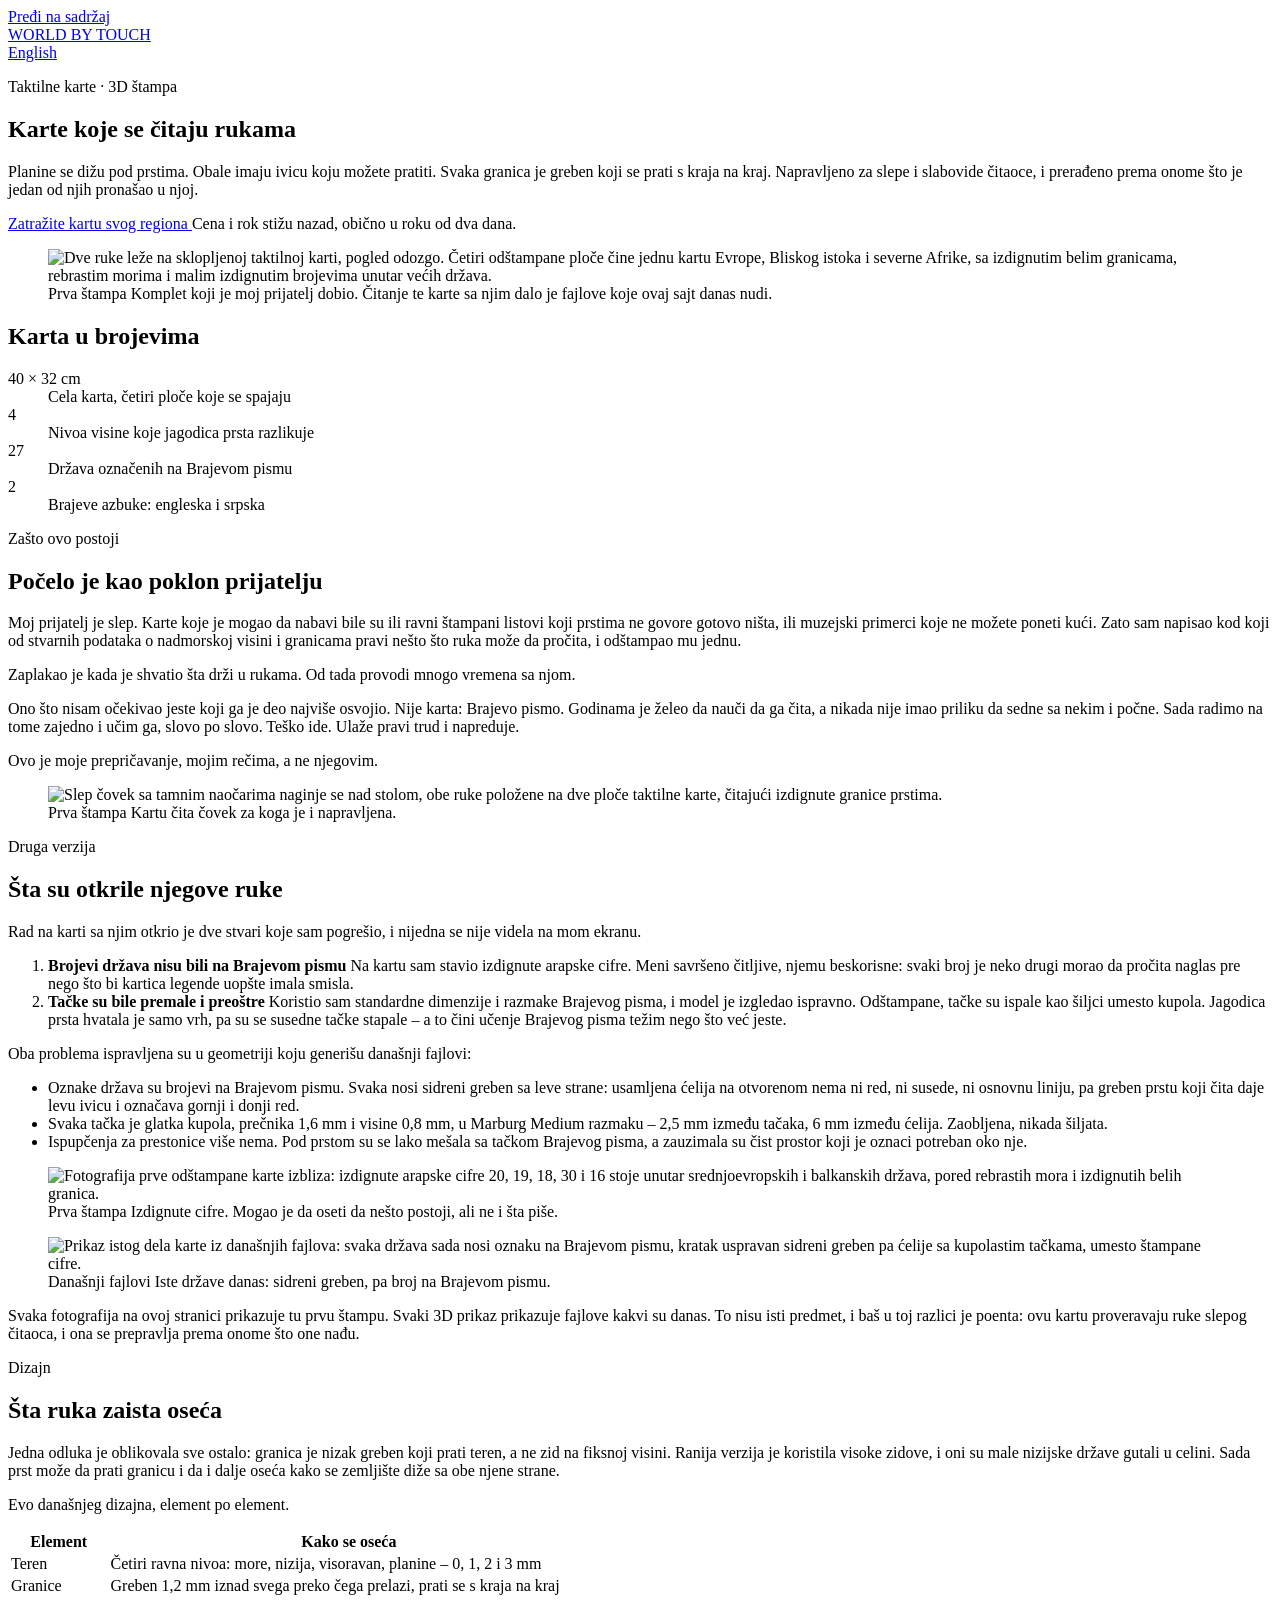
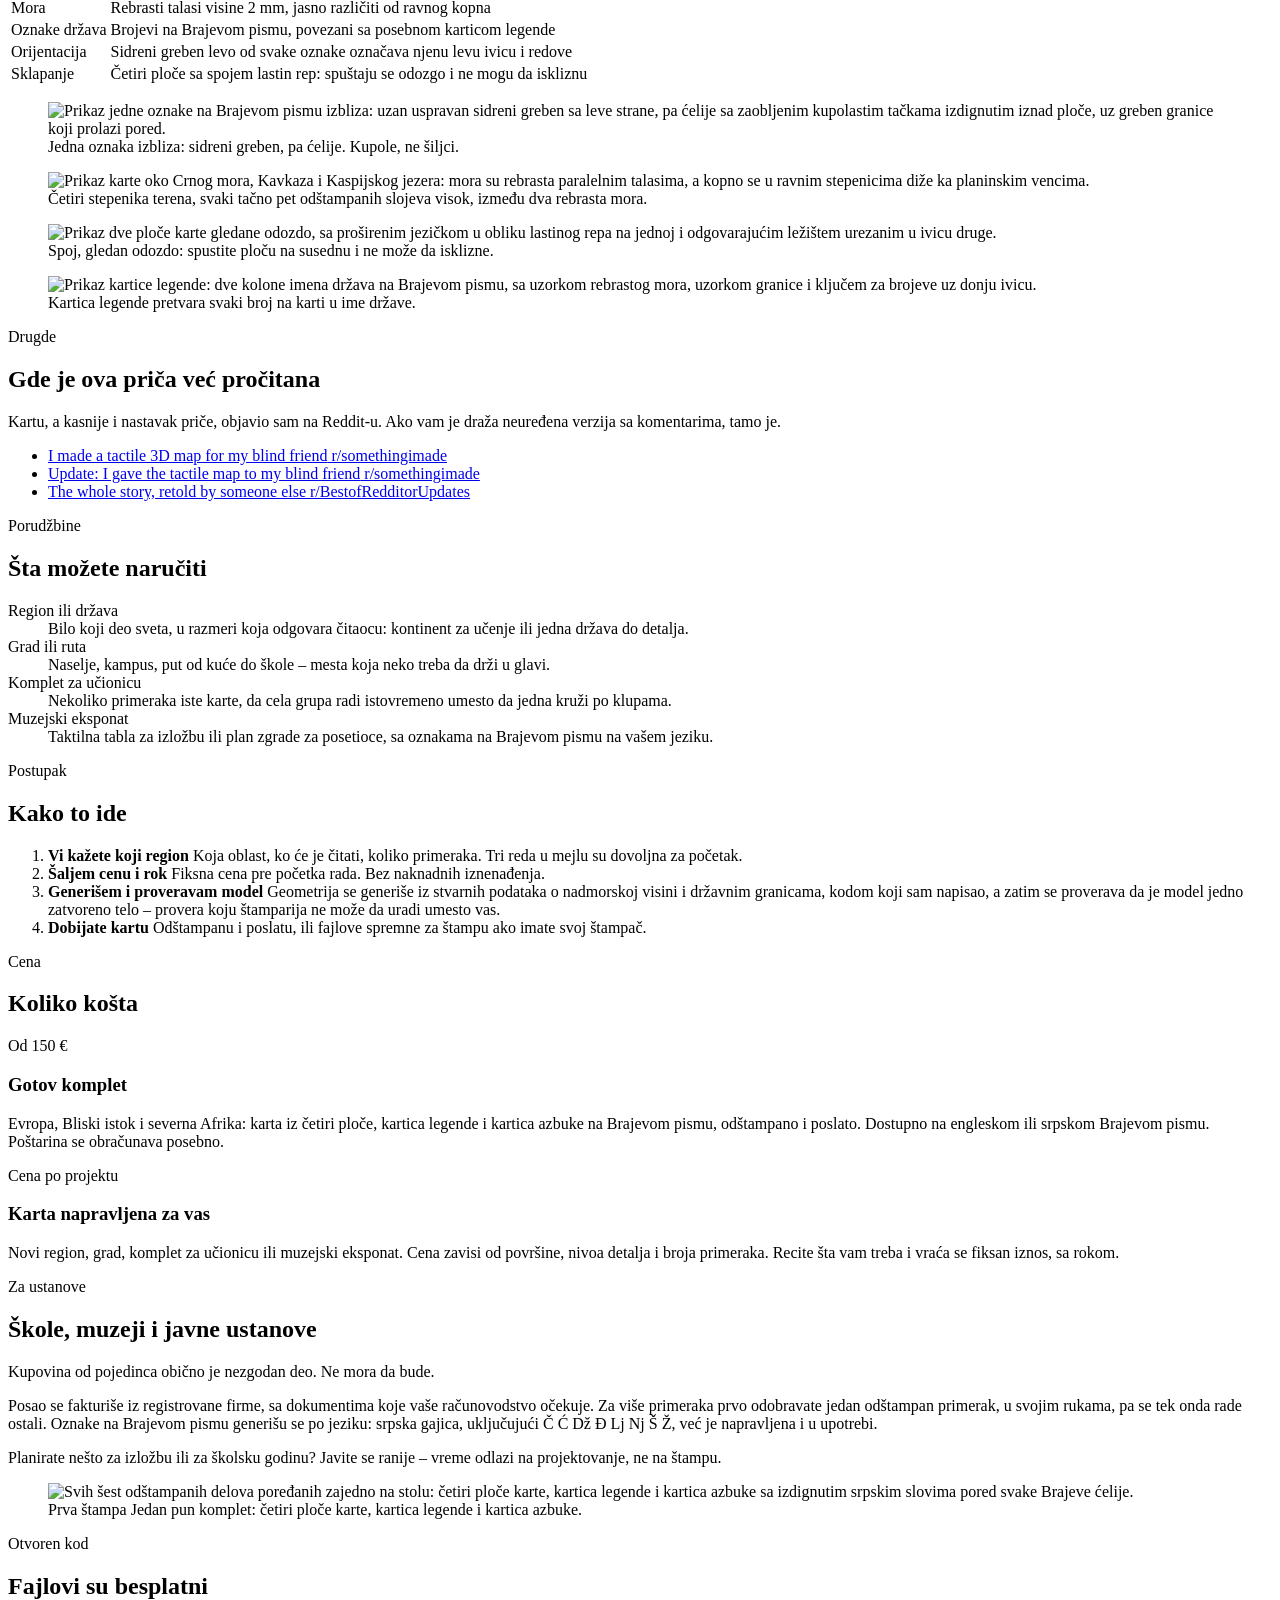
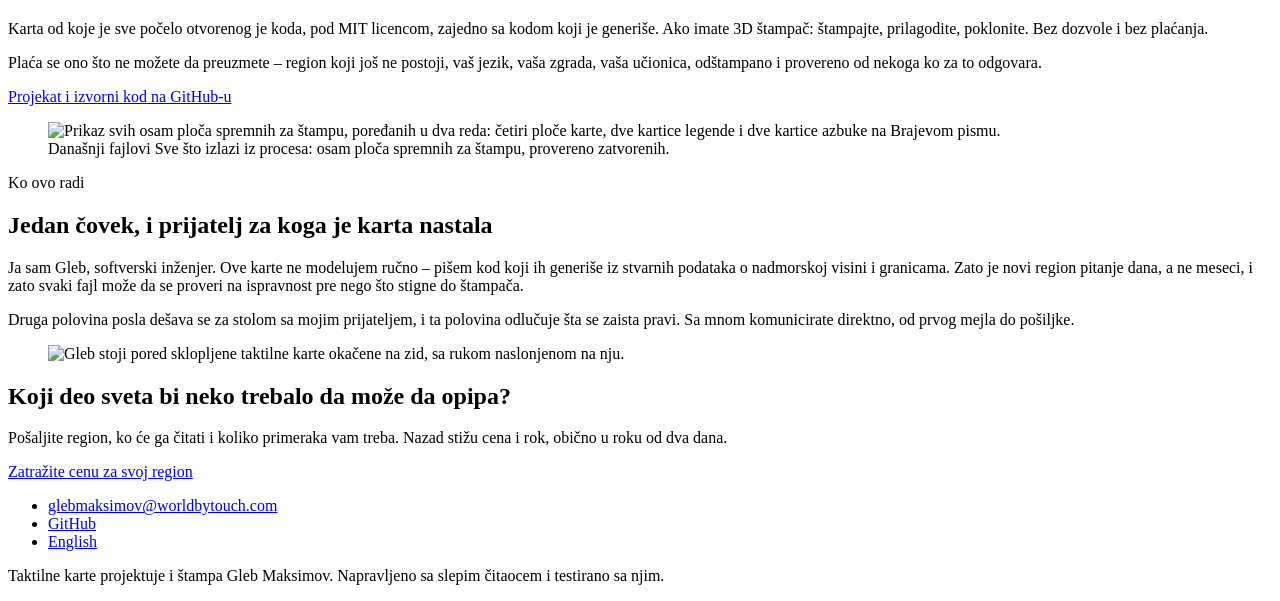
==== site/sr/index.html @ 78af98a6 "Drop the empty video slot until the film exists" ====
<!doctype html>
<html lang="sr">
<head>
<meta charset="utf-8">
<meta name="viewport" content="width=device-width, initial-scale=1">
<title>World by Touch – taktilne karte koje se čitaju rukama</title>
<meta name="description" content="3D štampane taktilne karte za slepe i slabovide. Planine, obale i granice koje se osećaju pod prstima. Karte po porudžbini za škole, muzeje i porodice.">
<link rel="canonical" href="https://worldbytouch.com/sr/">
<link rel="alternate" hreflang="en" href="https://worldbytouch.com/">
<link rel="alternate" hreflang="sr" href="https://worldbytouch.com/sr/">
<link rel="icon" href="/favicon.svg" type="image/svg+xml">
<link rel="stylesheet" href="/style.css">
<meta property="og:title" content="World by Touch – taktilne karte koje se čitaju rukama">
<meta property="og:description" content="3D štampane taktilne karte za slepe i slabovide. Karte po porudžbini za škole, muzeje i porodice.">
<meta property="og:image" content="https://worldbytouch.com/assets/hands_map.jpg">
<meta property="og:image:alt" content="Dve ruke na sklopljenoj taktilnoj karti: četiri odštampane ploče sa izdignutim granicama i rebrastim morima.">
<meta property="og:url" content="https://worldbytouch.com/sr/">
<meta property="og:type" content="website">
<meta name="twitter:card" content="summary_large_image">
</head>
<body>
<a class="skip" href="#main">Pređi na sadržaj</a>

<header class="site">
  <div class="wrap">
    <a class="brand" href="/sr/"><span class="mark" aria-hidden="true"></span>WORLD BY TOUCH</a>
    <nav class="lang" aria-label="Jezik">
      <a href="/" lang="en" hreflang="en">English</a>
    </nav>
  </div>
</header>

<main id="main">

  <section class="hero">
    <div class="wrap">
      <div class="hero-grid">
        <div>
          <p class="eyebrow">Taktilne karte · 3D štampa</p>
          <h1>Karte koje se čitaju rukama</h1>
          <p class="lede">
            Planine se dižu pod prstima. Obale imaju ivicu koju možete pratiti. Svaka granica
            je greben koji se prati s kraja na kraj. Napravljeno za slepe i slabovide čitaoce,
            i prerađeno prema onome što je jedan od njih pronašao u njoj.
          </p>
          <div class="btn-row">
            <a class="btn" href="mailto:glebmaksimov@worldbytouch.com?subject=Upit%20za%20taktilnu%20kartu&amp;body=1.%20Koji%20region%2C%20grad%20ili%20oblast%20karta%20treba%20da%20obuhvati%3F%0A%0A2.%20Ko%20%C4%87e%20je%20koristiti%20%E2%80%93%20osoba%2C%20%C5%A1kola%2C%20muzej%3F%0A%0A3.%20Koliko%20primeraka%20vam%20treba%3F%0A%0A">
              Zatražite kartu svog regiona
            </a>
            <span class="btn-note">Cena i rok stižu nazad, obično u roku od dva dana.</span>
          </div>
        </div>

        <figure class="hero-figure">
          <img src="/assets/hands_map.jpg" width="1180" height="900" fetchpriority="high"
               alt="Dve ruke leže na sklopljenoj taktilnoj karti, pogled odozgo. Četiri odštampane ploče čine jednu kartu Evrope, Bliskog istoka i severne Afrike, sa izdignutim belim granicama, rebrastim morima i malim izdignutim brojevima unutar većih država.">
          <figcaption>
            <span class="tag">Prva štampa</span>
            Komplet koji je moj prijatelj dobio. Čitanje te karte sa njim dalo je fajlove koje
            ovaj sajt danas nudi.
          </figcaption>
        </figure>
      </div>
    </div>
  </section>

  <div class="ribbed" aria-hidden="true"></div>

  <section class="alt">
    <div class="wrap">
      <h2 class="sr-only">Karta u brojevima</h2>
      <dl class="stat-grid">
        <div>
          <dt>40 × 32 cm</dt>
          <dd>Cela karta, četiri ploče koje se spajaju</dd>
        </div>
        <div>
          <dt>4</dt>
          <dd>Nivoa visine koje jagodica prsta razlikuje</dd>
        </div>
        <div>
          <dt>27</dt>
          <dd>Država označenih na Brajevom pismu</dd>
        </div>
        <div>
          <dt>2</dt>
          <dd>Brajeve azbuke: engleska i srpska</dd>
        </div>
      </dl>
    </div>
  </section>

  <section class="tint">
    <div class="wrap">
      <div class="split">
        <div class="prose">
          <p class="eyebrow">Zašto ovo postoji</p>
          <h2>Počelo je kao poklon prijatelju</h2>
          <p>
            Moj prijatelj je slep. Karte koje je mogao da nabavi bile su ili ravni štampani
            listovi koji prstima ne govore gotovo ništa, ili muzejski primerci koje ne možete
            poneti kući. Zato sam napisao kod koji od stvarnih podataka o nadmorskoj visini i
            granicama pravi nešto što ruka može da pročita, i odštampao mu jednu.
          </p>
          <p>
            Zaplakao je kada je shvatio šta drži u rukama. Od tada provodi mnogo vremena sa njom.
          </p>
          <p>
            Ono što nisam očekivao jeste koji ga je deo najviše osvojio. Nije karta: Brajevo
            pismo. Godinama je želeo da nauči da ga čita, a nikada nije imao priliku da sedne
            sa nekim i počne. Sada radimo na tome zajedno i učim ga, slovo po slovo. Teško ide.
            Ulaže pravi trud i napreduje.
          </p>
          <p class="note">Ovo je moje prepričavanje, mojim rečima, a ne njegovim.</p>
        </div>
        <figure class="plate">
          <img src="/assets/reader.jpg" width="960" height="680" loading="lazy"
               alt="Slep čovek sa tamnim naočarima naginje se nad stolom, obe ruke položene na dve ploče taktilne karte, čitajući izdignute granice prstima.">
          <figcaption>
            <span class="tag">Prva štampa</span>
            Kartu čita čovek za koga je i napravljena.
          </figcaption>
        </figure>
      </div>
    </div>
  </section>

  <section>
    <div class="wrap">
      <div class="prose">
        <p class="eyebrow">Druga verzija</p>
        <h2>Šta su otkrile njegove ruke</h2>
        <p>
          Rad na karti sa njim otkrio je dve stvari koje sam pogrešio, i nijedna se nije
          videla na mom ekranu.
        </p>
      </div>

      <ol class="findings">
        <li>
          <strong>Brojevi država nisu bili na Brajevom pismu</strong>
          <span>
            Na kartu sam stavio izdignute arapske cifre. Meni savršeno čitljive, njemu
            beskorisne: svaki broj je neko drugi morao da pročita naglas pre nego što bi
            kartica legende uopšte imala smisla.
          </span>
        </li>
        <li>
          <strong>Tačke su bile premale i preoštre</strong>
          <span>
            Koristio sam standardne dimenzije i razmake Brajevog pisma, i model je izgledao
            ispravno. Odštampane, tačke su ispale kao šiljci umesto kupola. Jagodica prsta
            hvatala je samo vrh, pa su se susedne tačke stapale – a to čini učenje Brajevog
            pisma težim nego što već jeste.
          </span>
        </li>
      </ol>

      <div class="prose prose-wide">
        <p>Oba problema ispravljena su u geometriji koju generišu današnji fajlovi:</p>
        <ul class="fixes">
          <li>
            Oznake država su brojevi na Brajevom pismu. Svaka nosi sidreni greben sa leve
            strane: usamljena ćelija na otvorenom nema ni red, ni susede, ni osnovnu liniju, pa
            greben prstu koji čita daje levu ivicu i označava gornji i donji red.
          </li>
          <li>
            Svaka tačka je glatka kupola, prečnika 1,6 mm i visine 0,8 mm, u Marburg Medium
            razmaku – 2,5 mm između tačaka, 6 mm između ćelija. Zaobljena, nikada šiljata.
          </li>
          <li>
            Ispupčenja za prestonice više nema. Pod prstom su se lako mešala sa tačkom
            Brajevog pisma, a zauzimala su čist prostor koji je oznaci potreban oko nje.
          </li>
        </ul>
      </div>

      <div class="compare">
        <figure>
          <img src="/assets/first_print_numbers.jpg" width="1060" height="794" loading="lazy"
               alt="Fotografija prve odštampane karte izbliza: izdignute arapske cifre 20, 19, 18, 30 i 16 stoje unutar srednjoevropskih i balkanskih država, pored rebrastih mora i izdignutih belih granica.">
          <figcaption>
            <span class="tag">Prva štampa</span>
            Izdignute cifre. Mogao je da oseti da nešto postoji, ali ne i šta piše.
          </figcaption>
        </figure>
        <figure>
          <img src="/assets/render_labels.jpg" width="1200" height="900" loading="lazy"
               alt="Prikaz istog dela karte iz današnjih fajlova: svaka država sada nosi oznaku na Brajevom pismu, kratak uspravan sidreni greben pa ćelije sa kupolastim tačkama, umesto štampane cifre.">
          <figcaption>
            <span class="tag tag-now">Današnji fajlovi</span>
            Iste države danas: sidreni greben, pa broj na Brajevom pismu.
          </figcaption>
        </figure>
      </div>

      <div class="prose prose-wide">
        <p class="note">
          Svaka fotografija na ovoj stranici prikazuje tu prvu štampu. Svaki 3D prikaz
          prikazuje fajlove kakvi su danas. To nisu isti predmet, i baš u toj razlici je
          poenta: ovu kartu proveravaju ruke slepog čitaoca, i ona se prepravlja prema onome
          što one nađu.
        </p>
      </div>
    </div>
  </section>

  <section class="alt">
    <div class="wrap">
      <p class="eyebrow">Dizajn</p>
      <h2>Šta ruka zaista oseća</h2>
      <div class="prose prose-wide">
        <p>
          Jedna odluka je oblikovala sve ostalo: granica je nizak greben koji prati teren, a
          ne zid na fiksnoj visini. Ranija verzija je koristila visoke zidove, i oni su male
          nizijske države gutali u celini. Sada prst može da prati granicu i da i dalje oseća
          kako se zemljište diže sa obe njene strane.
        </p>
        <p>Evo današnjeg dizajna, element po element.</p>
      </div>
      <div class="table-scroll" role="region" aria-label="Šta ruka oseća, element po element" tabindex="0">
        <table class="tactile">
          <thead>
            <tr><th scope="col">Element</th><th scope="col">Kako se oseća</th></tr>
          </thead>
          <tbody>
            <tr><td>Teren</td><td>Četiri ravna nivoa: more, nizija, visoravan, planine – 0, 1, 2 i 3 mm</td></tr>
            <tr><td>Granice</td><td>Greben 1,2 mm iznad svega preko čega prelazi, prati se s kraja na kraj</td></tr>
            <tr><td>Mora</td><td>Rebrasti talasi visine 2 mm, jasno različiti od ravnog kopna</td></tr>
            <tr><td>Oznake država</td><td>Brojevi na Brajevom pismu, povezani sa posebnom karticom legende</td></tr>
            <tr><td>Orijentacija</td><td>Sidreni greben levo od svake oznake označava njenu levu ivicu i redove</td></tr>
            <tr><td>Sklapanje</td><td>Četiri ploče sa spojem lastin rep: spuštaju se odozgo i ne mogu da iskliznu</td></tr>
          </tbody>
        </table>
      </div>

      <div class="gallery">
        <figure>
          <img src="/assets/render_macro.jpg" width="1400" height="1050" loading="lazy"
               alt="Prikaz jedne oznake na Brajevom pismu izbliza: uzan uspravan sidreni greben sa leve strane, pa ćelije sa zaobljenim kupolastim tačkama izdignutim iznad ploče, uz greben granice koji prolazi pored.">
          <figcaption>Jedna oznaka izbliza: sidreni greben, pa ćelije. Kupole, ne šiljci.</figcaption>
        </figure>
        <figure>
          <img src="/assets/render_terrain.jpg" width="1400" height="1050" loading="lazy"
               alt="Prikaz karte oko Crnog mora, Kavkaza i Kaspijskog jezera: mora su rebrasta paralelnim talasima, a kopno se u ravnim stepenicima diže ka planinskim vencima.">
          <figcaption>Četiri stepenika terena, svaki tačno pet odštampanih slojeva visok, između dva rebrasta mora.</figcaption>
        </figure>
        <figure>
          <img src="/assets/render_joint.jpg" width="1400" height="1050" loading="lazy"
               alt="Prikaz dve ploče karte gledane odozdo, sa proširenim jezičkom u obliku lastinog repa na jednoj i odgovarajućim ležištem urezanim u ivicu druge.">
          <figcaption>Spoj, gledan odozdo: spustite ploču na susednu i ne može da isklizne.</figcaption>
        </figure>
        <figure>
          <img src="/assets/render_legend.jpg" width="1400" height="1050" loading="lazy"
               alt="Prikaz kartice legende: dve kolone imena država na Brajevom pismu, sa uzorkom rebrastog mora, uzorkom granice i ključem za brojeve uz donju ivicu.">
          <figcaption>Kartica legende pretvara svaki broj na karti u ime države.</figcaption>
        </figure>
      </div>

      <!-- VIDEO SLOT: kada film bude snimljen, vratiti blok ovde kao <video> element, sa
           titlovima i punom tekstualnom transkripcijom pored plejera. Deo ove publike ne vidi
           sliku, a deo ne čuje zvuk. Stil je sačuvan u style.css pod .video-slot. -->
    </div>
  </section>

  <section class="tint">
    <div class="wrap">
      <div class="split top">
        <div class="prose">
          <p class="eyebrow">Drugde</p>
          <h2>Gde je ova priča već pročitana</h2>
          <p>
            Kartu, a kasnije i nastavak priče, objavio sam na Reddit-u. Ako vam je draža
            neuređena verzija sa komentarima, tamo je.
          </p>
        </div>
        <ul class="links">
          <li><a href="https://www.reddit.com/r/somethingimade/comments/1umi0md/i_made_a_tactile_3d_map_for_my_blind_friends/" lang="en">I made a tactile 3D map for my blind friend<span> r/somethingimade</span></a></li>
          <li><a href="https://www.reddit.com/r/somethingimade/comments/1v23a09/update_i_gave_the_tactile_map_to_my_blind_friend/" lang="en">Update: I gave the tactile map to my blind friend<span> r/somethingimade</span></a></li>
          <li><a href="https://www.reddit.com/r/BestofRedditorUpdates/comments/1vfwkrv/comment/p1tdl3i/" lang="en">The whole story, retold by someone else<span> r/BestofRedditorUpdates</span></a></li>
        </ul>
      </div>
    </div>
  </section>

  <section>
    <div class="wrap">
      <p class="eyebrow">Porudžbine</p>
      <h2>Šta možete naručiti</h2>
      <dl class="ruled">
        <div>
          <dt>Region ili država</dt>
          <dd>Bilo koji deo sveta, u razmeri koja odgovara čitaocu: kontinent za učenje ili jedna država do detalja.</dd>
        </div>
        <div>
          <dt>Grad ili ruta</dt>
          <dd>Naselje, kampus, put od kuće do škole – mesta koja neko treba da drži u glavi.</dd>
        </div>
        <div>
          <dt>Komplet za učionicu</dt>
          <dd>Nekoliko primeraka iste karte, da cela grupa radi istovremeno umesto da jedna kruži po klupama.</dd>
        </div>
        <div>
          <dt>Muzejski eksponat</dt>
          <dd>Taktilna tabla za izložbu ili plan zgrade za posetioce, sa oznakama na Brajevom pismu na vašem jeziku.</dd>
        </div>
      </dl>
    </div>
  </section>

  <section class="alt">
    <div class="wrap">
      <p class="eyebrow">Postupak</p>
      <h2>Kako to ide</h2>
      <ol class="steps">
        <li>
          <strong>Vi kažete koji region</strong>
          <span>Koja oblast, ko će je čitati, koliko primeraka. Tri reda u mejlu su dovoljna za početak.</span>
        </li>
        <li>
          <strong>Šaljem cenu i rok</strong>
          <span>Fiksna cena pre početka rada. Bez naknadnih iznenađenja.</span>
        </li>
        <li>
          <strong>Generišem i proveravam model</strong>
          <span>Geometrija se generiše iz stvarnih podataka o nadmorskoj visini i državnim granicama, kodom koji sam napisao, a zatim se proverava da je model jedno zatvoreno telo – provera koju štamparija ne može da uradi umesto vas.</span>
        </li>
        <li>
          <strong>Dobijate kartu</strong>
          <span>Odštampanu i poslatu, ili fajlove spremne za štampu ako imate svoj štampač.</span>
        </li>
      </ol>
    </div>
  </section>

  <section class="tint">
    <div class="wrap">
      <p class="eyebrow">Cena</p>
      <h2>Koliko košta</h2>
      <div class="price-grid">
        <div class="price">
          <span class="amount">Od 150 €</span>
          <h3>Gotov komplet</h3>
          <p>
            Evropa, Bliski istok i severna Afrika: karta iz četiri ploče, kartica legende i
            kartica azbuke na Brajevom pismu, odštampano i poslato. Dostupno na engleskom ili
            srpskom Brajevom pismu. Poštarina se obračunava posebno.
          </p>
        </div>
        <div class="price feature">
          <span class="amount">Cena po projektu</span>
          <h3>Karta napravljena za vas</h3>
          <p>
            Novi region, grad, komplet za učionicu ili muzejski eksponat. Cena zavisi od
            površine, nivoa detalja i broja primeraka. Recite šta vam treba i vraća se fiksan
            iznos, sa rokom.
          </p>
        </div>
      </div>
    </div>
  </section>

  <section>
    <div class="wrap">
      <div class="split reverse">
        <div class="prose">
          <p class="eyebrow">Za ustanove</p>
          <h2>Škole, muzeji i javne ustanove</h2>
          <p>Kupovina od pojedinca obično je nezgodan deo. Ne mora da bude.</p>
          <p>
            Posao se fakturiše iz registrovane firme, sa dokumentima koje vaše računovodstvo
            očekuje. Za više primeraka prvo odobravate jedan odštampan primerak, u svojim
            rukama, pa se tek onda rade ostali. Oznake na Brajevom pismu generišu se po jeziku:
            srpska gajica, uključujući Č Ć Dž Đ Lj Nj Š Ž, već je napravljena i u upotrebi.
          </p>
          <p>
            Planirate nešto za izložbu ili za školsku godinu? Javite se ranije – vreme odlazi
            na projektovanje, ne na štampu.
          </p>
        </div>
        <figure class="plate">
          <img src="/assets/set.jpg" width="960" height="625" loading="lazy"
               alt="Svih šest odštampanih delova poređanih zajedno na stolu: četiri ploče karte, kartica legende i kartica azbuke sa izdignutim srpskim slovima pored svake Brajeve ćelije.">
          <figcaption>
            <span class="tag">Prva štampa</span>
            Jedan pun komplet: četiri ploče karte, kartica legende i kartica azbuke.
          </figcaption>
        </figure>
      </div>
    </div>
  </section>

  <section class="alt">
    <div class="wrap">
      <div class="split">
        <div class="prose">
          <p class="eyebrow">Otvoren kod</p>
          <h2>Fajlovi su besplatni</h2>
          <p>
            Karta od koje je sve počelo otvorenog je koda, pod MIT licencom, zajedno sa kodom
            koji je generiše. Ako imate 3D štampač: štampajte, prilagodite, poklonite. Bez
            dozvole i bez plaćanja.
          </p>
          <p>
            Plaća se ono što ne možete da preuzmete – region koji još ne postoji, vaš jezik,
            vaša zgrada, vaša učionica, odštampano i provereno od nekoga ko za to odgovara.
          </p>
          <p><a href="https://github.com/MAGLeb/blind_map">Projekat i izvorni kod na GitHub-u</a></p>
        </div>
        <figure class="plate">
          <img src="/assets/render_files.jpg" width="1400" height="1050" loading="lazy"
               alt="Prikaz svih osam ploča spremnih za štampu, poređanih u dva reda: četiri ploče karte, dve kartice legende i dve kartice azbuke na Brajevom pismu.">
          <figcaption>
            <span class="tag tag-now">Današnji fajlovi</span>
            Sve što izlazi iz procesa: osam ploča spremnih za štampu, provereno zatvorenih.
          </figcaption>
        </figure>
      </div>
    </div>
  </section>

  <section class="tint">
    <div class="wrap">
      <div class="split reverse">
        <div class="prose">
          <p class="eyebrow">Ko ovo radi</p>
          <h2>Jedan čovek, i prijatelj za koga je karta nastala</h2>
          <p>
            Ja sam Gleb, softverski inženjer. Ove karte ne modelujem ručno – pišem kod koji ih
            generiše iz stvarnih podataka o nadmorskoj visini i granicama. Zato je novi region
            pitanje dana, a ne meseci, i zato svaki fajl može da se proveri na ispravnost pre
            nego što stigne do štampača.
          </p>
          <p>
            Druga polovina posla dešava se za stolom sa mojim prijateljem, i ta polovina
            odlučuje šta se zaista pravi. Sa mnom komunicirate direktno, od prvog mejla do
            pošiljke.
          </p>
        </div>
        <figure class="plate">
          <img src="/assets/author.jpg" width="1280" height="910" loading="lazy"
               alt="Gleb stoji pored sklopljene taktilne karte okačene na zid, sa rukom naslonjenom na nju.">
        </figure>
      </div>
    </div>
  </section>

  <section>
    <div class="wrap">
      <div class="band">
        <h2>Koji deo sveta bi neko trebalo da može da opipa?</h2>
        <p>
          Pošaljite region, ko će ga čitati i koliko primeraka vam treba. Nazad stižu cena i
          rok, obično u roku od dva dana.
        </p>
        <p class="band-cta">
          <a class="btn" href="mailto:glebmaksimov@worldbytouch.com?subject=Upit%20za%20taktilnu%20kartu&amp;body=1.%20Koji%20region%2C%20grad%20ili%20oblast%20karta%20treba%20da%20obuhvati%3F%0A%0A2.%20Ko%20%C4%87e%20je%20koristiti%20%E2%80%93%20osoba%2C%20%C5%A1kola%2C%20muzej%3F%0A%0A3.%20Koliko%20primeraka%20vam%20treba%3F%0A%0A">
            Zatražite cenu za svoj region
          </a>
        </p>
      </div>
    </div>
  </section>

</main>

<footer class="site">
  <div class="wrap">
    <ul>
      <li><a href="mailto:glebmaksimov@worldbytouch.com">glebmaksimov@worldbytouch.com</a></li>
      <li><a href="https://github.com/MAGLeb/blind_map">GitHub</a></li>
      <li><a href="/" lang="en" hreflang="en">English</a></li>
    </ul>
    <p>Taktilne karte projektuje i štampa Gleb Maksimov. Napravljeno sa slepim čitaocem i testirano sa njim.</p>
  </div>
</footer>

</body>
</html>
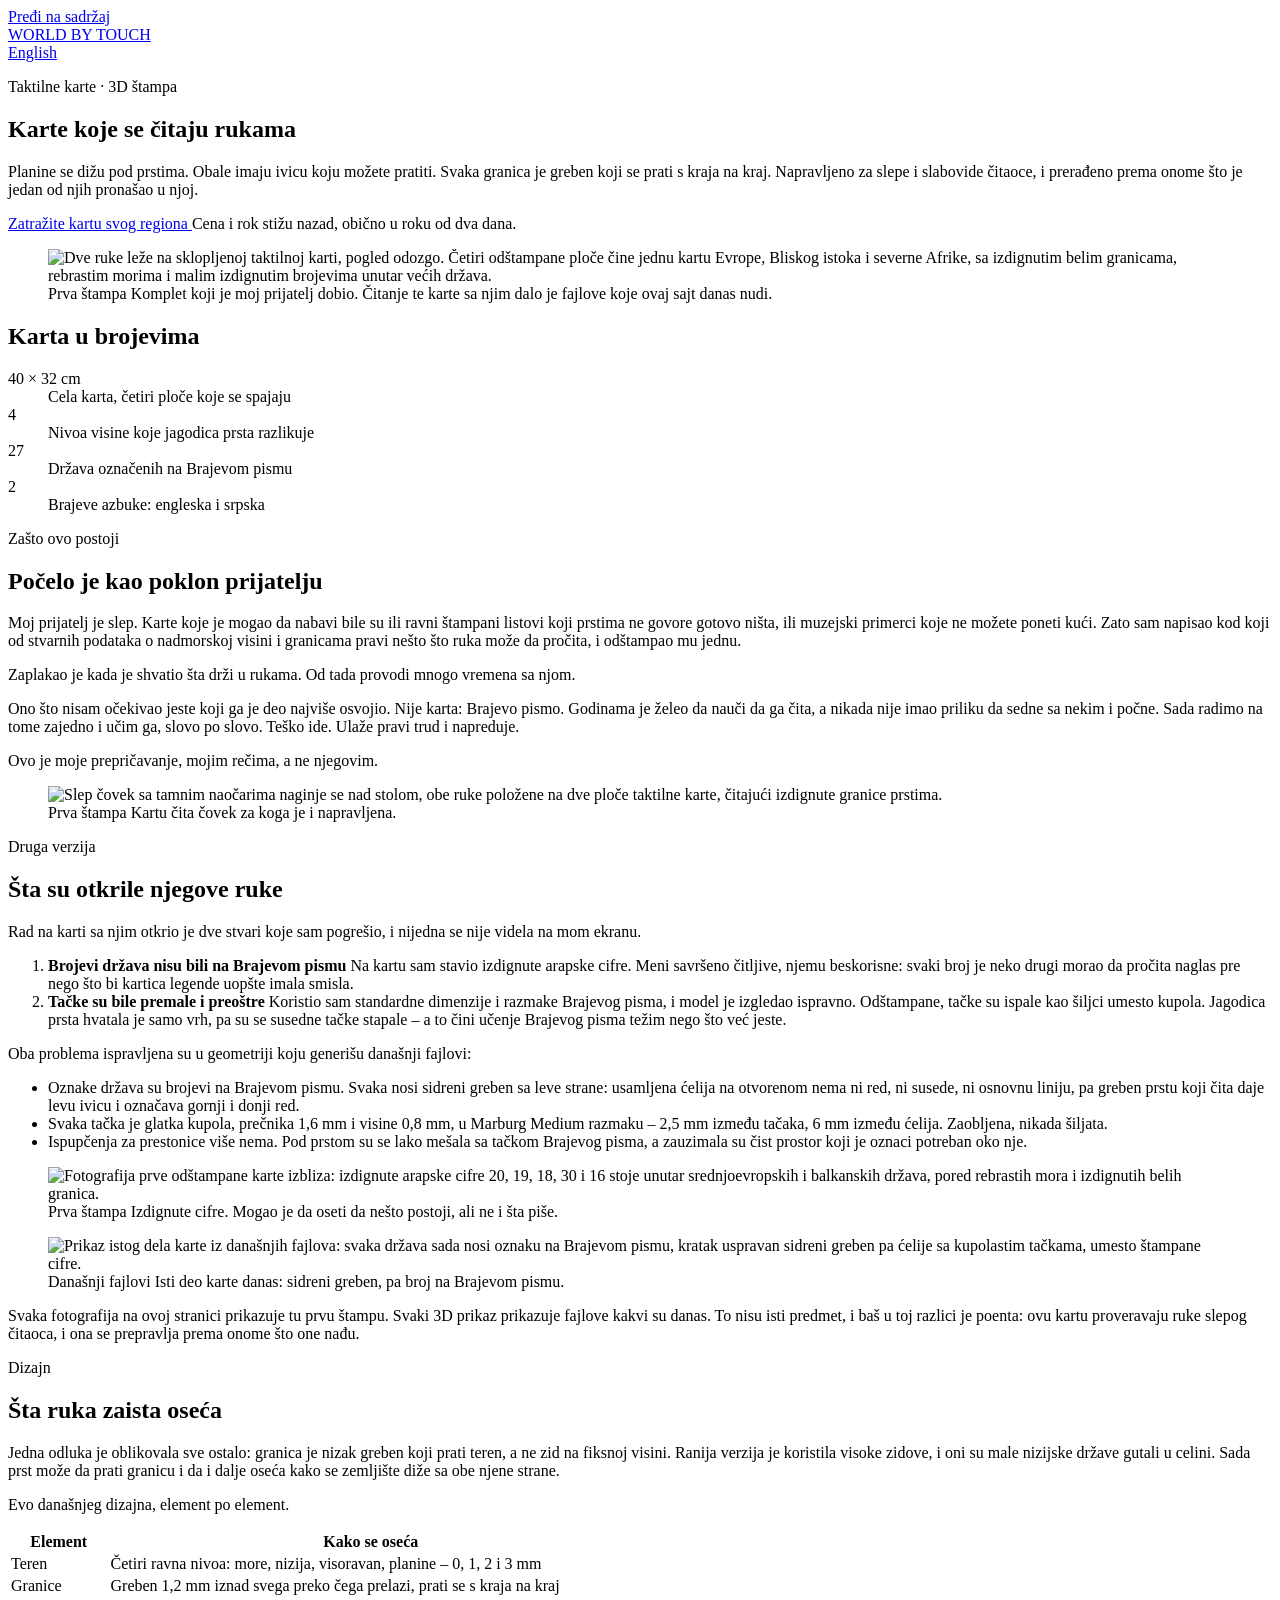
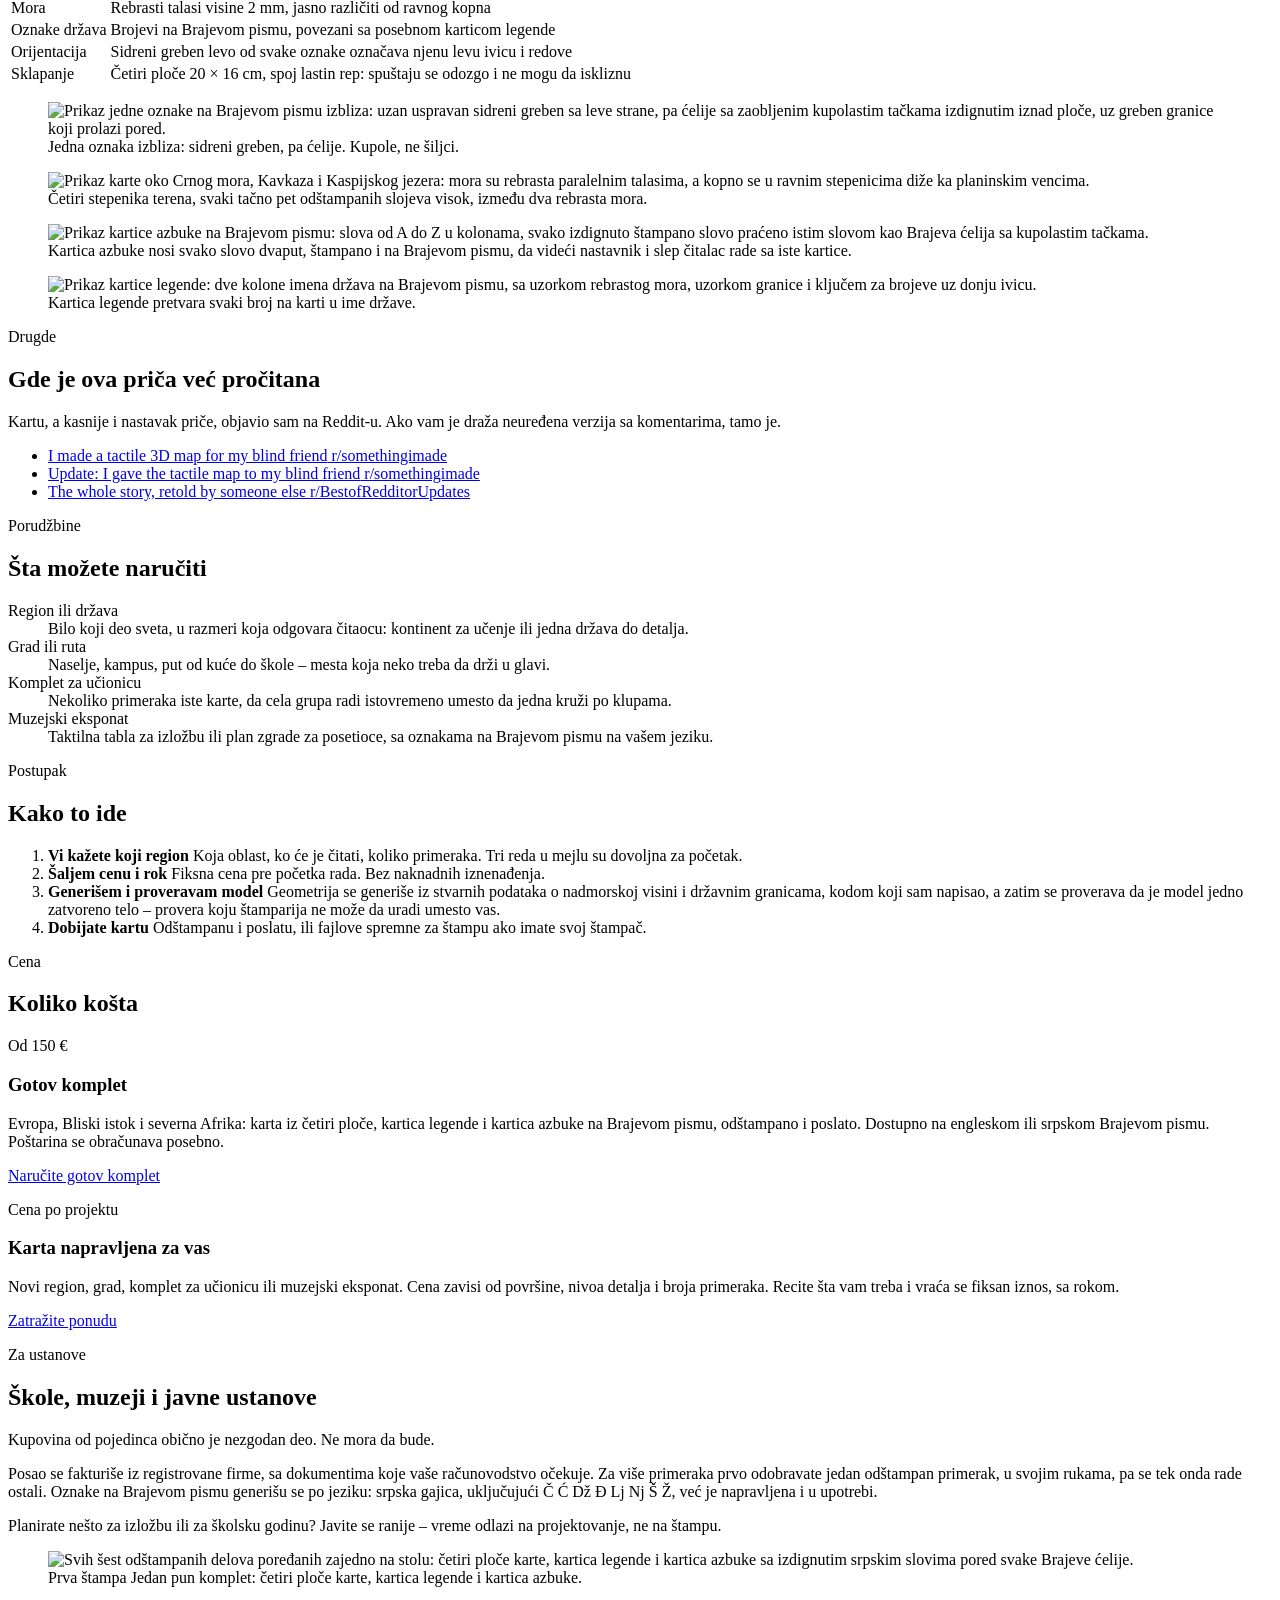
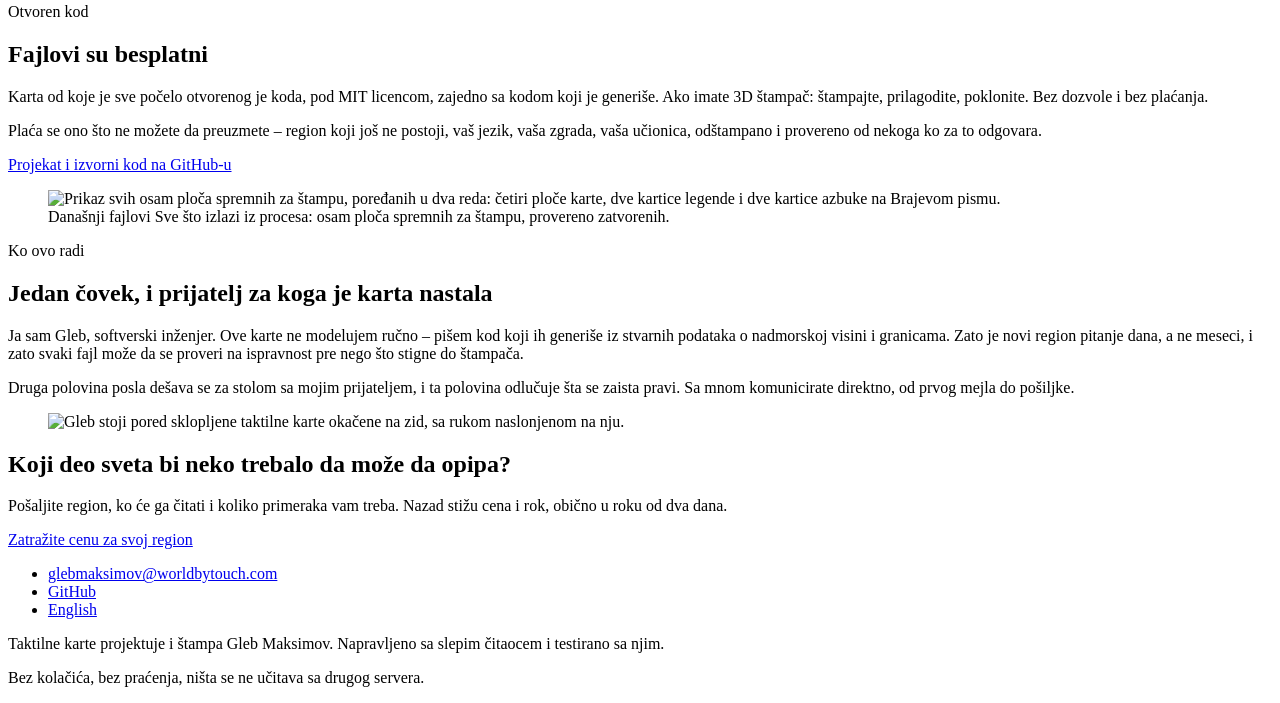
==== commit aab83143: "Make the current-files evidence legible and reproducible The pair that carries the whole "photograph" ====
--- a/site/sr/index.html
+++ b/site/sr/index.html
@@ -189,7 +189,7 @@
                alt="Prikaz istog dela karte iz današnjih fajlova: svaka država sada nosi oznaku na Brajevom pismu, kratak uspravan sidreni greben pa ćelije sa kupolastim tačkama, umesto štampane cifre.">
           <figcaption>
             <span class="tag tag-now">Današnji fajlovi</span>
-            Iste države danas: sidreni greben, pa broj na Brajevom pismu.
+            Isti deo karte danas: sidreni greben, pa broj na Brajevom pismu.
           </figcaption>
         </figure>
       </div>
@@ -229,7 +229,7 @@
             <tr><td>Mora</td><td>Rebrasti talasi visine 2 mm, jasno različiti od ravnog kopna</td></tr>
             <tr><td>Oznake država</td><td>Brojevi na Brajevom pismu, povezani sa posebnom karticom legende</td></tr>
             <tr><td>Orijentacija</td><td>Sidreni greben levo od svake oznake označava njenu levu ivicu i redove</td></tr>
-            <tr><td>Sklapanje</td><td>Četiri ploče sa spojem lastin rep: spuštaju se odozgo i ne mogu da iskliznu</td></tr>
+            <tr><td>Sklapanje</td><td>Četiri ploče 20 × 16 cm, spoj lastin rep: spuštaju se odozgo i ne mogu da iskliznu</td></tr>
           </tbody>
         </table>
       </div>
@@ -246,9 +246,9 @@
           <figcaption>Četiri stepenika terena, svaki tačno pet odštampanih slojeva visok, između dva rebrasta mora.</figcaption>
         </figure>
         <figure>
-          <img src="/assets/render_joint.jpg" width="1400" height="1050" loading="lazy"
-               alt="Prikaz dve ploče karte gledane odozdo, sa proširenim jezičkom u obliku lastinog repa na jednoj i odgovarajućim ležištem urezanim u ivicu druge.">
-          <figcaption>Spoj, gledan odozdo: spustite ploču na susednu i ne može da isklizne.</figcaption>
+          <img src="/assets/render_alphabet.jpg" width="1400" height="1050" loading="lazy"
+               alt="Prikaz kartice azbuke na Brajevom pismu: slova od A do Z u kolonama, svako izdignuto štampano slovo praćeno istim slovom kao Brajeva ćelija sa kupolastim tačkama.">
+          <figcaption>Kartica azbuke nosi svako slovo dvaput, štampano i na Brajevom pismu, da videći nastavnik i slep čitalac rade sa iste kartice.</figcaption>
         </figure>
         <figure>
           <img src="/assets/render_legend.jpg" width="1400" height="1050" loading="lazy"
@@ -346,6 +346,7 @@
             kartica azbuke na Brajevom pismu, odštampano i poslato. Dostupno na engleskom ili
             srpskom Brajevom pismu. Poštarina se obračunava posebno.
           </p>
+          <p class="price-cta"><a href="mailto:glebmaksimov@worldbytouch.com?subject=Gotov%20komplet%20taktilne%20karte&amp;body=1.%20Englesko%20ili%20srpsko%20Brajevo%20pismo%3F%0A%0A2.%20Koliko%20primeraka%20vam%20treba%3F%0A%0A3.%20U%20koju%20zemlju%20se%20%C5%A1alje%3F%0A%0A">Naručite gotov komplet</a></p>
         </div>
         <div class="price feature">
           <span class="amount">Cena po projektu</span>
@@ -355,6 +356,7 @@
             površine, nivoa detalja i broja primeraka. Recite šta vam treba i vraća se fiksan
             iznos, sa rokom.
           </p>
+          <p class="price-cta"><a href="mailto:glebmaksimov@worldbytouch.com?subject=Upit%20za%20taktilnu%20kartu&amp;body=1.%20Koji%20region%2C%20grad%20ili%20oblast%20karta%20treba%20da%20obuhvati%3F%0A%0A2.%20Ko%20%C4%87e%20je%20koristiti%20%E2%80%93%20osoba%2C%20%C5%A1kola%2C%20muzej%3F%0A%0A3.%20Koliko%20primeraka%20vam%20treba%3F%0A%0A">Zatražite ponudu</a></p>
         </div>
       </div>
     </div>
@@ -472,6 +474,7 @@
       <li><a href="/" lang="en" hreflang="en">English</a></li>
     </ul>
     <p>Taktilne karte projektuje i štampa Gleb Maksimov. Napravljeno sa slepim čitaocem i testirano sa njim.</p>
+    <p class="fine">Bez kolačića, bez praćenja, ništa se ne učitava sa drugog servera.</p>
   </div>
 </footer>
 
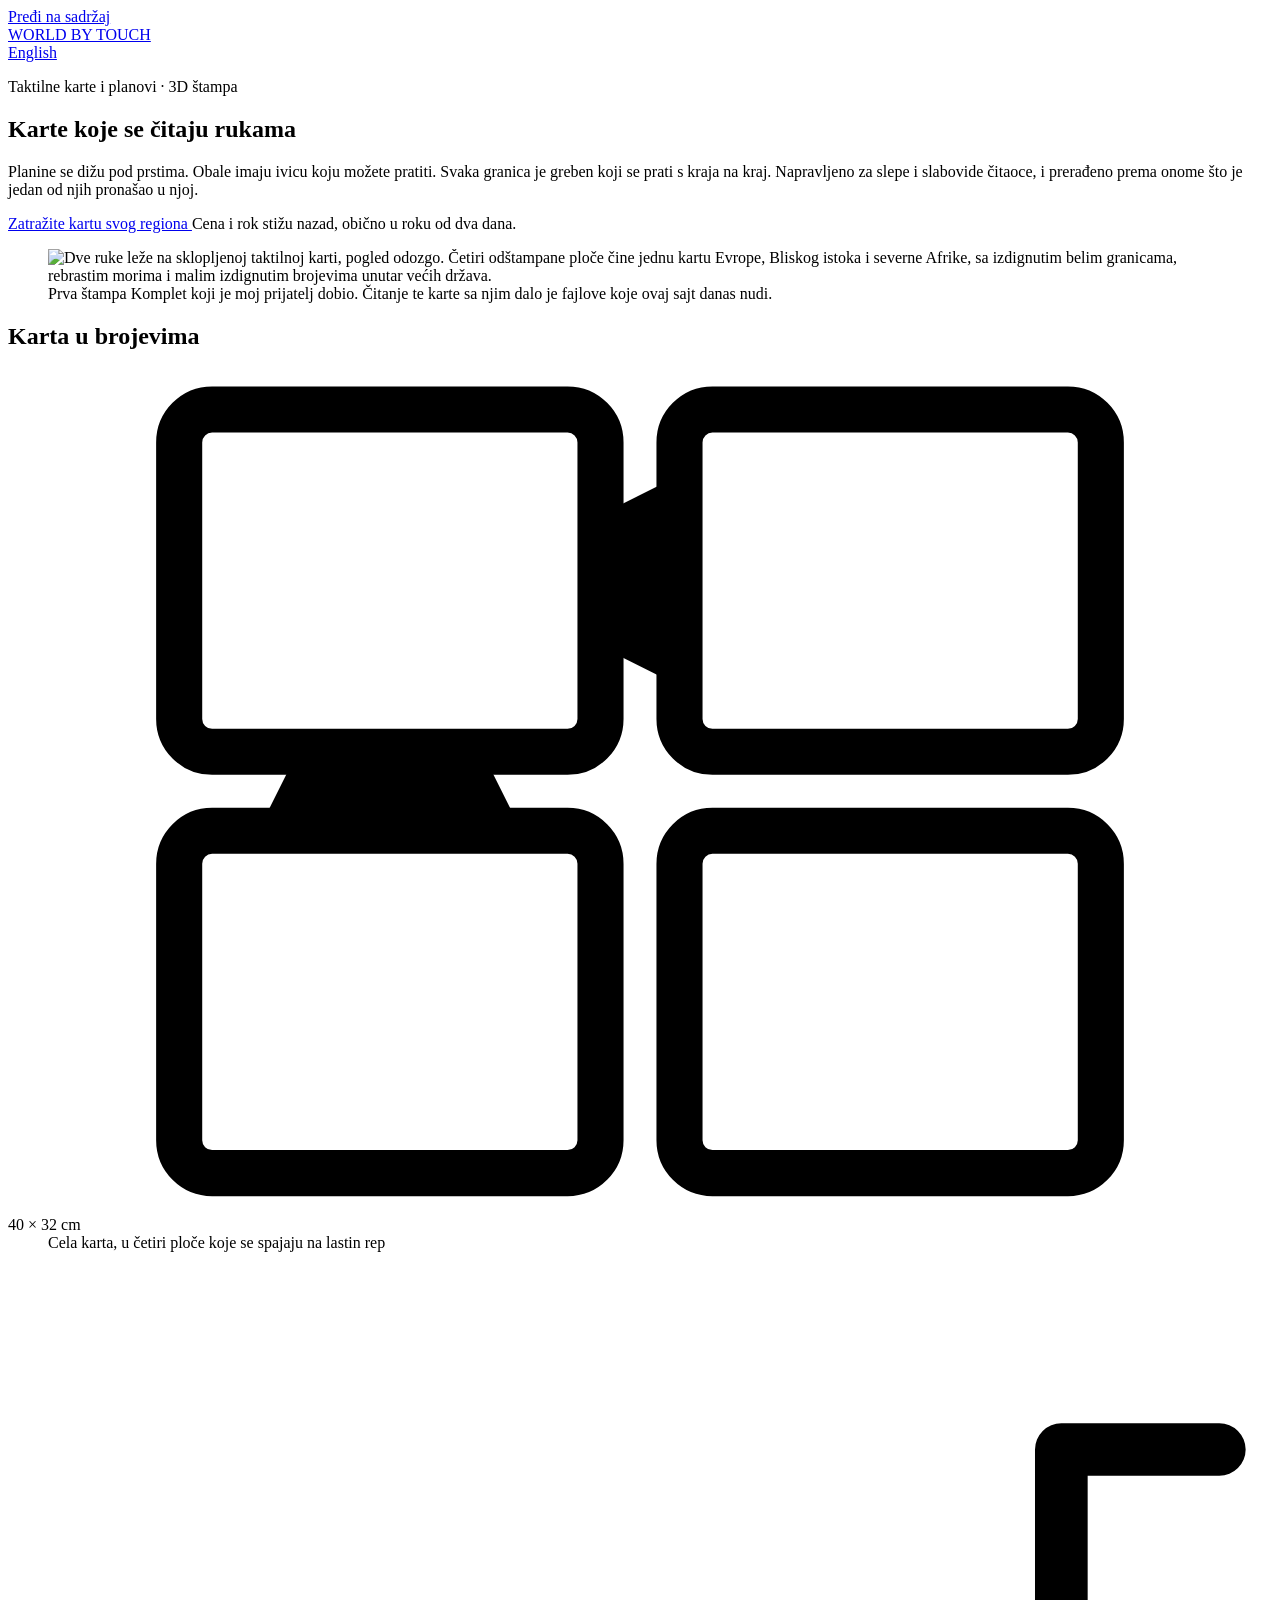
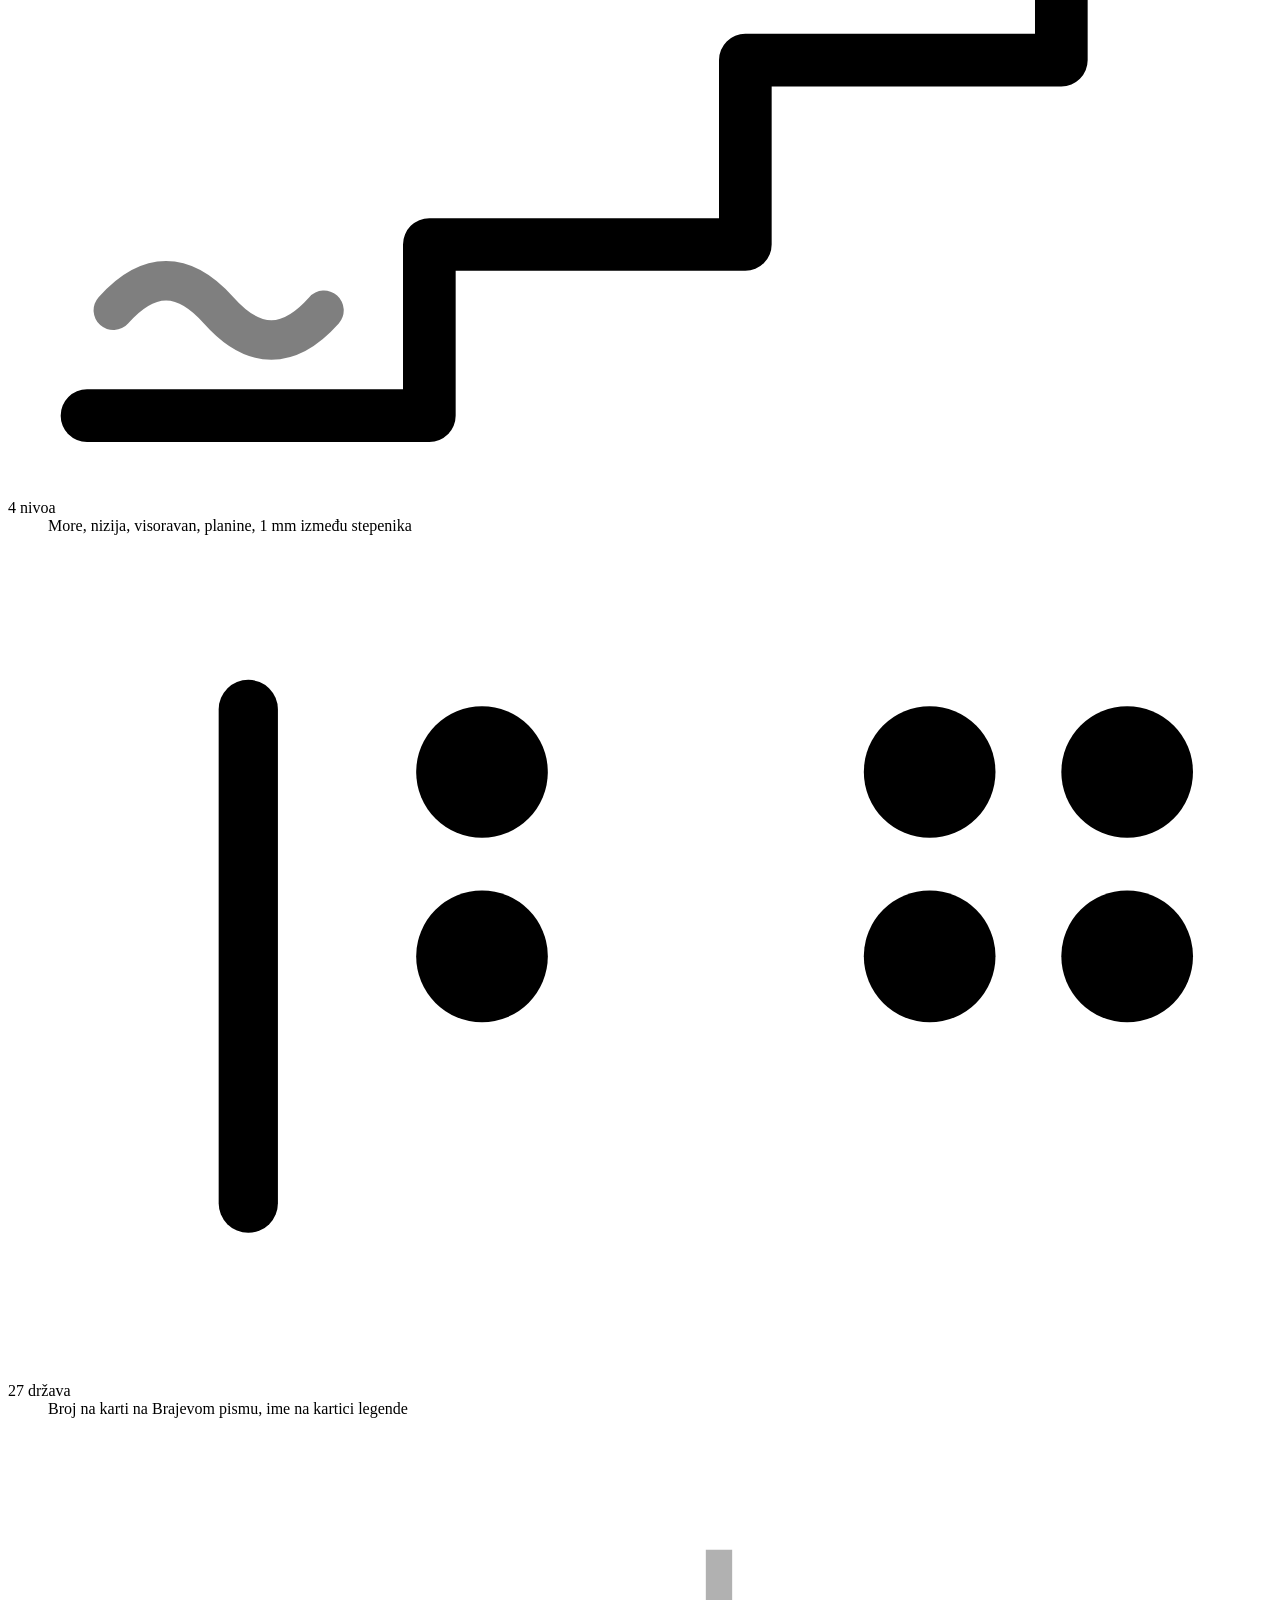
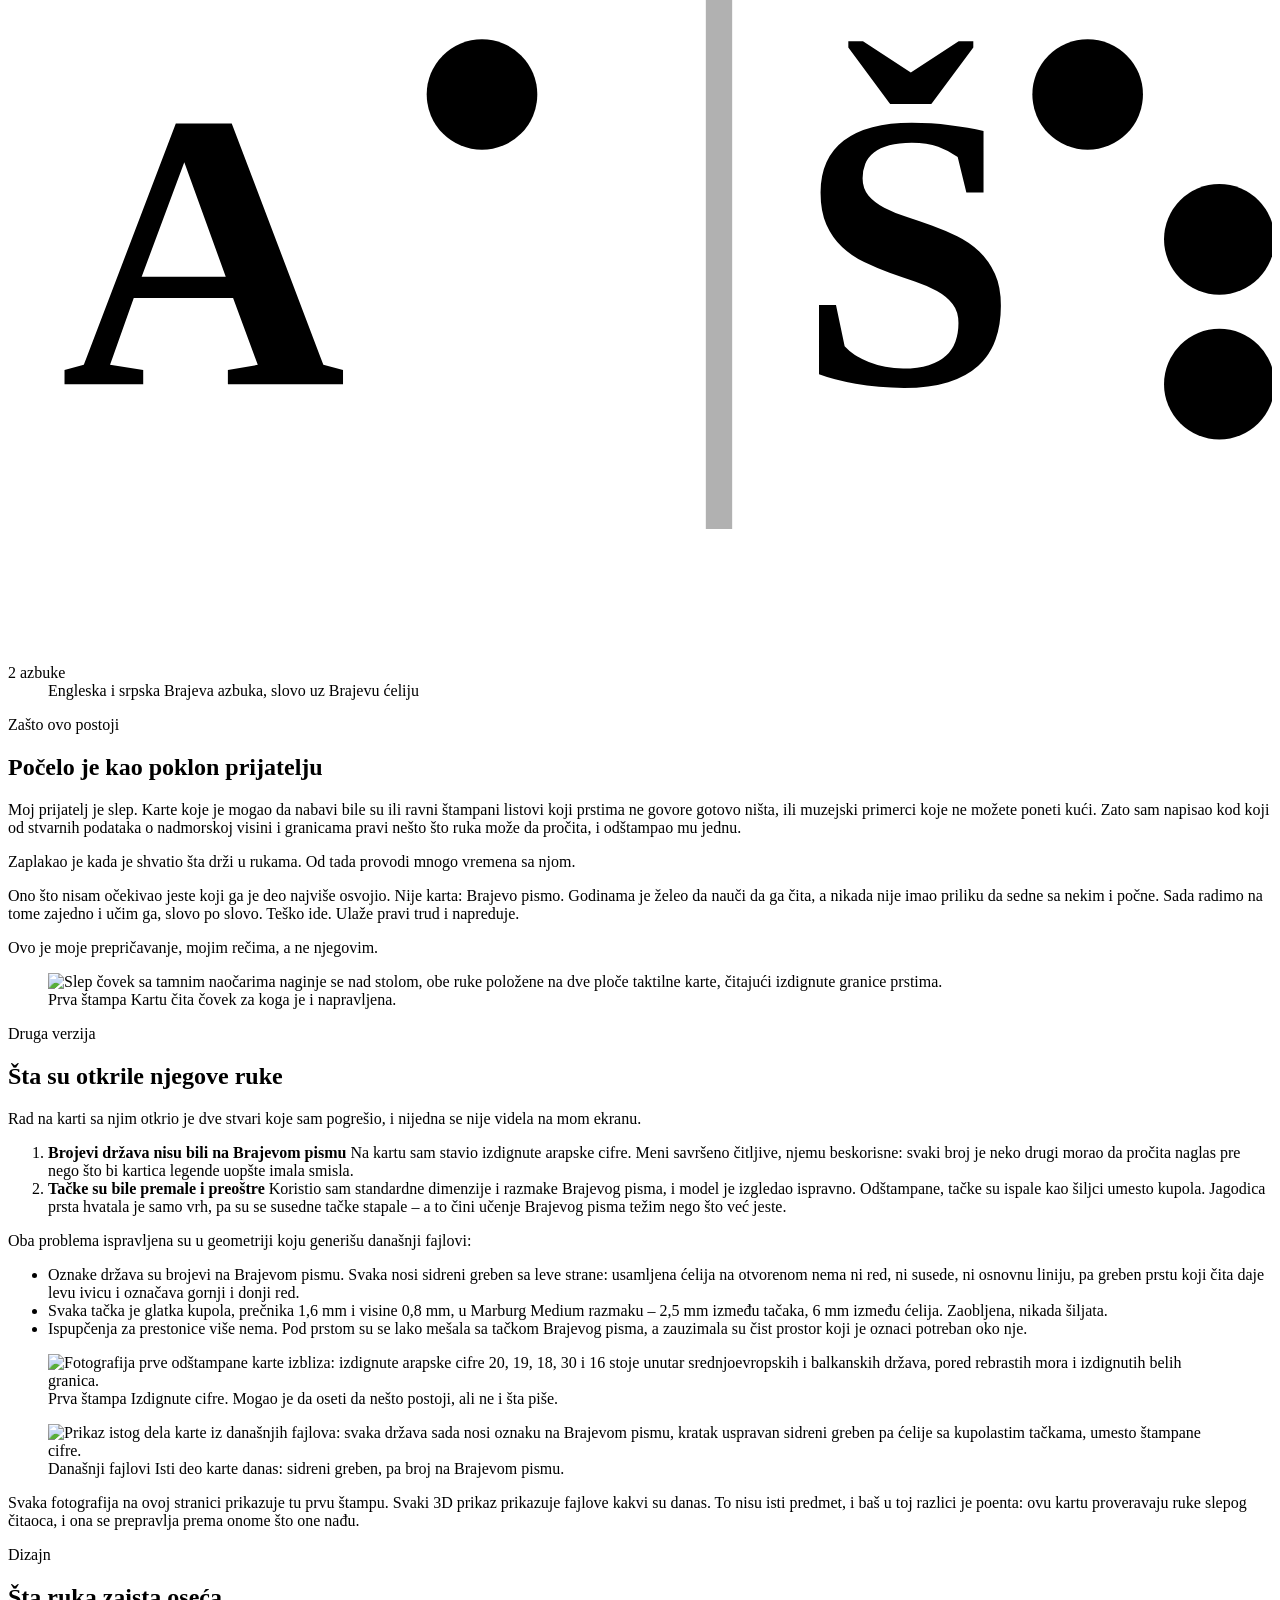
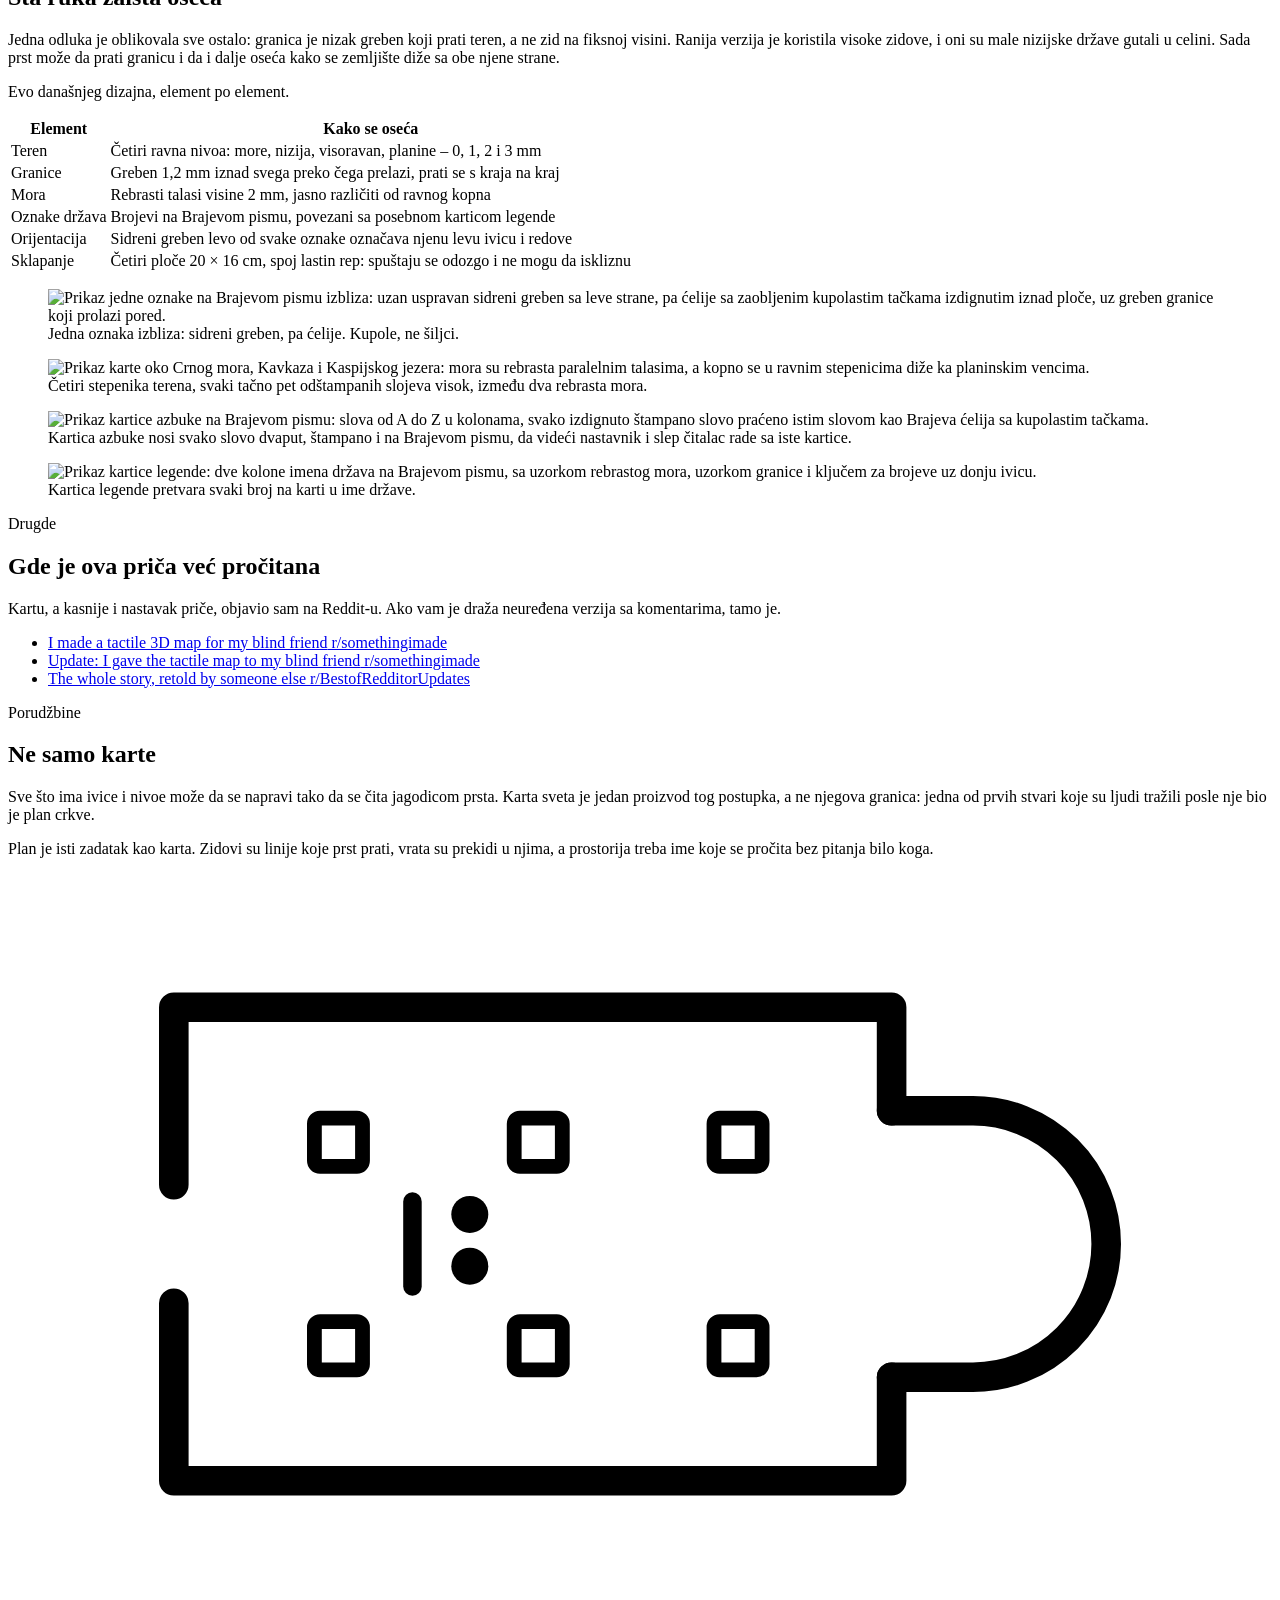
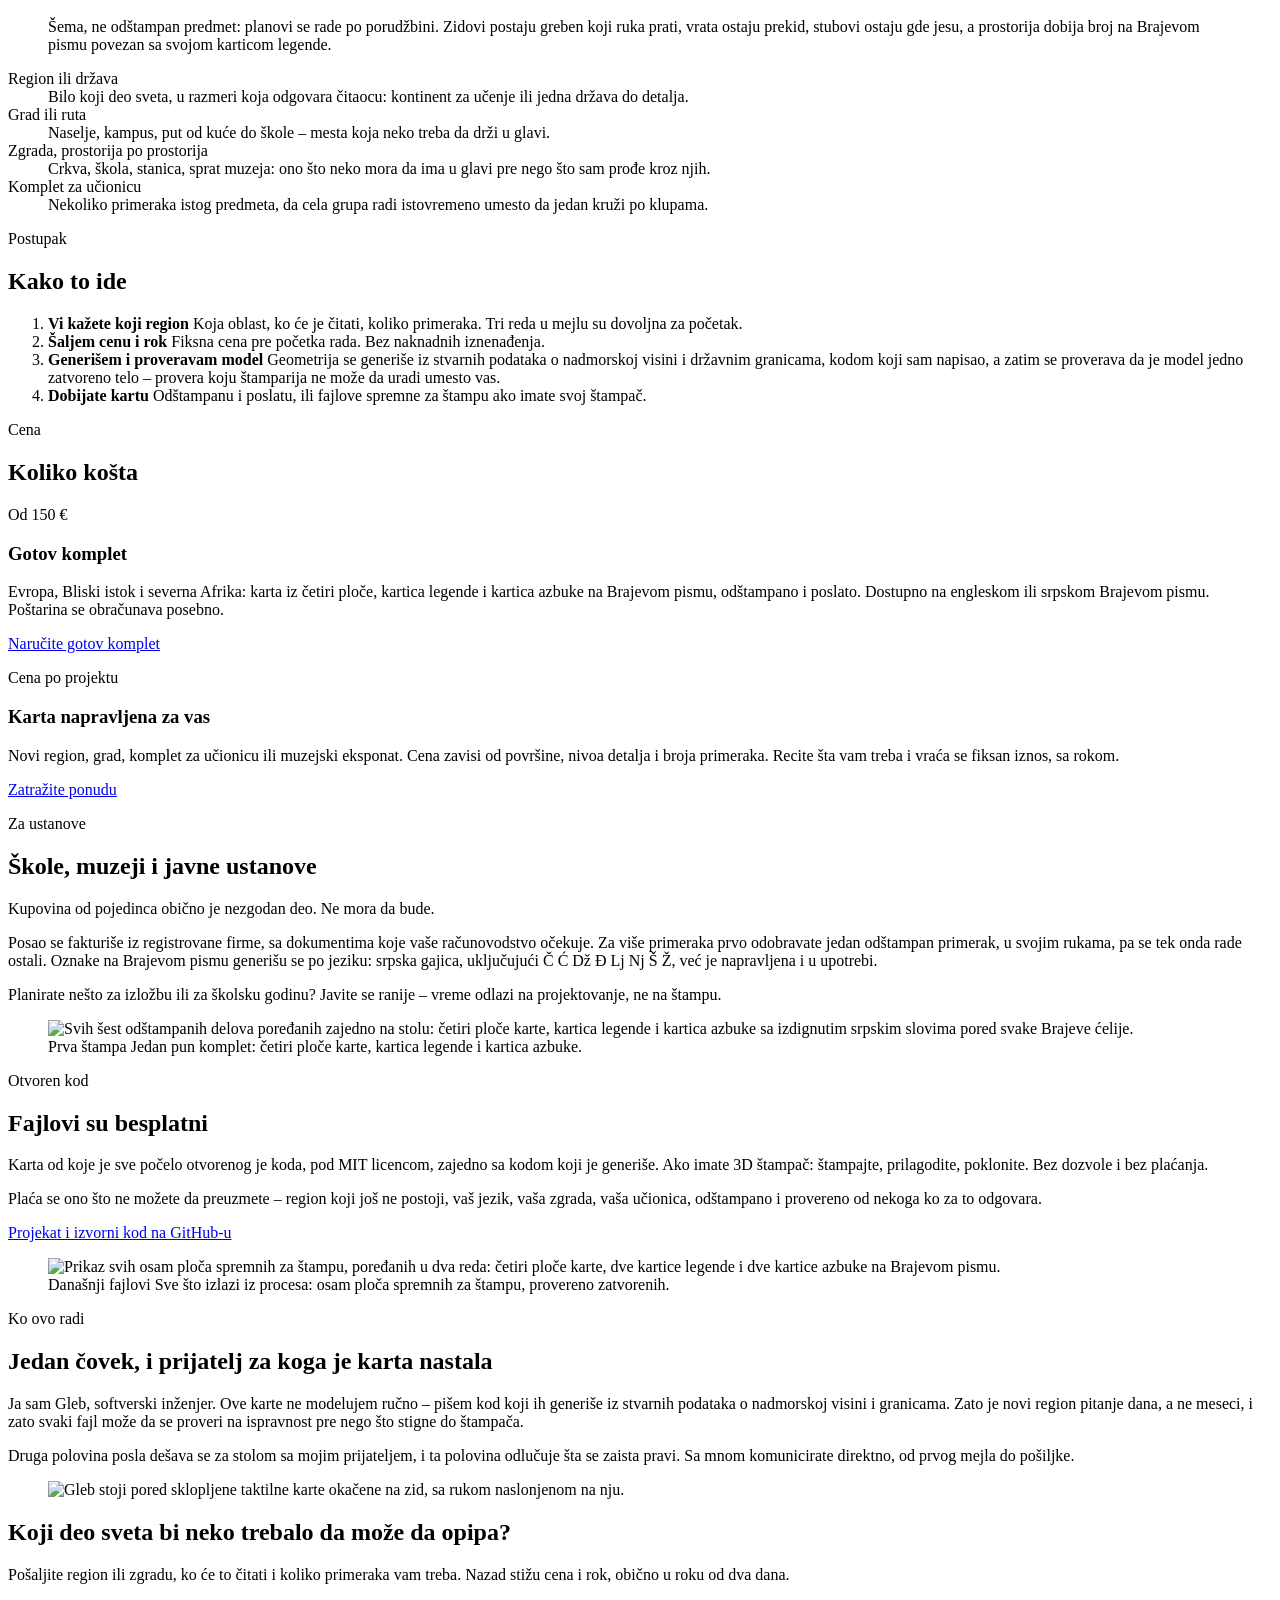
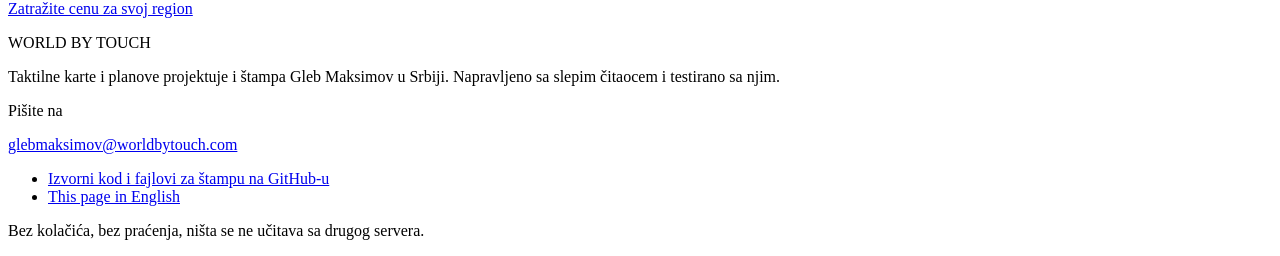
==== commit 920110d3: "Make the numbers, the renders and the footer legible Four flat numbers in four flat boxes, renders y" ====
--- a/site/sr/index.html
+++ b/site/sr/index.html
@@ -4,14 +4,14 @@
 <meta charset="utf-8">
 <meta name="viewport" content="width=device-width, initial-scale=1">
 <title>World by Touch – taktilne karte koje se čitaju rukama</title>
-<meta name="description" content="3D štampane taktilne karte za slepe i slabovide. Planine, obale i granice koje se osećaju pod prstima. Karte po porudžbini za škole, muzeje i porodice.">
+<meta name="description" content="3D štampane taktilne karte za slepe i slabovide. Planine, obale i granice koje se osećaju pod prstima. Karte i planovi zgrada po porudžbini za škole, muzeje i porodice.">
 <link rel="canonical" href="https://worldbytouch.com/sr/">
 <link rel="alternate" hreflang="en" href="https://worldbytouch.com/">
 <link rel="alternate" hreflang="sr" href="https://worldbytouch.com/sr/">
 <link rel="icon" href="/favicon.svg" type="image/svg+xml">
 <link rel="stylesheet" href="/style.css">
 <meta property="og:title" content="World by Touch – taktilne karte koje se čitaju rukama">
-<meta property="og:description" content="3D štampane taktilne karte za slepe i slabovide. Karte po porudžbini za škole, muzeje i porodice.">
+<meta property="og:description" content="3D štampane taktilne karte za slepe i slabovide. Karte i planovi zgrada po porudžbini za škole, muzeje i porodice.">
 <meta property="og:image" content="https://worldbytouch.com/assets/hands_map.jpg">
 <meta property="og:image:alt" content="Dve ruke na sklopljenoj taktilnoj karti: četiri odštampane ploče sa izdignutim granicama i rebrastim morima.">
 <meta property="og:url" content="https://worldbytouch.com/sr/">
@@ -36,7 +36,7 @@
     <div class="wrap">
       <div class="hero-grid">
         <div>
-          <p class="eyebrow">Taktilne karte · 3D štampa</p>
+          <p class="eyebrow">Taktilne karte i planovi · 3D štampa</p>
           <h1>Karte koje se čitaju rukama</h1>
           <p class="lede">
             Planine se dižu pod prstima. Obale imaju ivicu koju možete pratiti. Svaka granica
@@ -44,7 +44,7 @@
             i prerađeno prema onome što je jedan od njih pronašao u njoj.
           </p>
           <div class="btn-row">
-            <a class="btn" href="mailto:glebmaksimov@worldbytouch.com?subject=Upit%20za%20taktilnu%20kartu&amp;body=1.%20Koji%20region%2C%20grad%20ili%20oblast%20karta%20treba%20da%20obuhvati%3F%0A%0A2.%20Ko%20%C4%87e%20je%20koristiti%20%E2%80%93%20osoba%2C%20%C5%A1kola%2C%20muzej%3F%0A%0A3.%20Koliko%20primeraka%20vam%20treba%3F%0A%0A">
+            <a class="btn" href="mailto:glebmaksimov@worldbytouch.com?subject=Upit%20za%20taktilnu%20kartu&amp;body=1.%20Koji%20region%2C%20grad%20ili%20zgradu%20treba%20da%20obuhvati%3F%0A%0A2.%20Ko%20%C4%87e%20je%20koristiti%20%E2%80%93%20osoba%2C%20%C5%A1kola%2C%20muzej%3F%0A%0A3.%20Koliko%20primeraka%20vam%20treba%3F%0A%0A">
               Zatražite kartu svog regiona
             </a>
             <span class="btn-note">Cena i rok stižu nazad, obično u roku od dva dana.</span>
@@ -71,20 +71,62 @@
       <h2 class="sr-only">Karta u brojevima</h2>
       <dl class="stat-grid">
         <div>
-          <dt>40 × 32 cm</dt>
-          <dd>Cela karta, četiri ploče koje se spajaju</dd>
-        </div>
-        <div>
-          <dt>4</dt>
-          <dd>Nivoa visine koje jagodica prsta razlikuje</dd>
-        </div>
-        <div>
-          <dt>27</dt>
-          <dd>Država označenih na Brajevom pismu</dd>
-        </div>
-        <div>
-          <dt>2</dt>
-          <dd>Brajeve azbuke: engleska i srpska</dd>
+          <dt>
+            <svg class="stat-fig" viewBox="0 0 96 64" aria-hidden="true" focusable="false">
+              <g fill="none" stroke="currentColor" stroke-width="3.5">
+                <rect x="13" y="3" width="32" height="26" rx="2.5"/>
+                <rect x="51" y="3" width="32" height="26" rx="2.5"/>
+                <rect x="13" y="35" width="32" height="26" rx="2.5"/>
+                <rect x="51" y="35" width="32" height="26" rx="2.5"/>
+              </g>
+              <path d="M45 11 L51 8 L51 24 L45 21 Z" fill="currentColor"/>
+              <path d="M22 29 L19 35 L39 35 L36 29 Z" fill="currentColor"/>
+            </svg>
+            <span>40 × 32 cm</span>
+          </dt>
+          <dd>Cela karta, u četiri ploče koje se spajaju na lastin rep</dd>
+        </div>
+        <div>
+          <dt>
+            <svg class="stat-fig" viewBox="0 0 96 64" aria-hidden="true" focusable="false">
+              <path d="M8 50 q4 -4.5 8 0 t8 0" fill="none" stroke="currentColor"
+                    stroke-width="3" stroke-linecap="round" opacity=".5"/>
+              <path d="M6 58 H32 V45 H56 V31 H80 V15 H92" fill="none" stroke="currentColor"
+                    stroke-width="4" stroke-linejoin="round" stroke-linecap="round"/>
+            </svg>
+            <span>4 nivoa</span>
+          </dt>
+          <dd>More, nizija, visoravan, planine, 1 mm između stepenika</dd>
+        </div>
+        <div>
+          <dt>
+            <svg class="stat-fig" viewBox="0 0 96 64" aria-hidden="true" focusable="false">
+              <rect x="16" y="11" width="4.5" height="42" rx="2.25" fill="currentColor"/>
+              <g fill="currentColor">
+                <circle cx="36" cy="18" r="5"/><circle cx="36" cy="32" r="5"/>
+                <circle cx="70" cy="18" r="5"/><circle cx="70" cy="32" r="5"/>
+                <circle cx="85" cy="18" r="5"/><circle cx="85" cy="32" r="5"/>
+              </g>
+            </svg>
+            <span>27 država</span>
+          </dt>
+          <dd>Broj na karti na Brajevom pismu, ime na kartici legende</dd>
+        </div>
+        <div>
+          <dt>
+            <svg class="stat-fig" viewBox="0 0 96 64" aria-hidden="true" focusable="false">
+              <text x="4" y="43" font-size="30" font-weight="700" fill="currentColor">A</text>
+              <circle cx="36" cy="21" r="4.2" fill="currentColor"/>
+              <line x1="54" y1="10" x2="54" y2="54" stroke="currentColor" stroke-width="2" opacity=".3"/>
+              <text x="60" y="43" font-size="30" font-weight="700" fill="currentColor">&#352;</text>
+              <g fill="currentColor">
+                <circle cx="82" cy="21" r="4.2"/><circle cx="92" cy="32" r="4.2"/>
+                <circle cx="92" cy="43" r="4.2"/>
+              </g>
+            </svg>
+            <span>2 azbuke</span>
+          </dt>
+          <dd>Engleska i srpska Brajeva azbuka, slovo uz Brajevu ćeliju</dd>
         </div>
       </dl>
     </div>
@@ -285,8 +327,51 @@
 
   <section>
     <div class="wrap">
-      <p class="eyebrow">Porudžbine</p>
-      <h2>Šta možete naručiti</h2>
+      <div class="split top">
+        <div class="prose">
+          <p class="eyebrow">Porudžbine</p>
+          <h2>Ne samo karte</h2>
+          <p>
+            Sve što ima ivice i nivoe može da se napravi tako da se čita jagodicom prsta.
+            Karta sveta je jedan proizvod tog postupka, a ne njegova granica: jedna od prvih
+            stvari koje su ljudi tražili posle nje bio je plan crkve.
+          </p>
+          <p>
+            Plan je isti zadatak kao karta. Zidovi su linije koje prst prati, vrata su prekidi
+            u njima, a prostorija treba ime koje se pročita bez pitanja bilo koga.
+          </p>
+        </div>
+        <figure class="plan">
+          <svg class="plan-fig" viewBox="0 0 320 200" role="img"
+               aria-label="Šematski plan crkve: spoljni zidovi kao debeli grebeni sa prekidom tamo gde su zapadna vrata, dva reda četvrtastih stubova duž lađe, polukružna apsida na istočnom kraju i oznaka broja na Brajevom pismu sa sidrenim grebenom nasred lađe.">
+            <g fill="none" stroke="currentColor" stroke-width="8"
+               stroke-linecap="round" stroke-linejoin="round">
+              <path d="M34 84 V36 H228 V64"/>
+              <path d="M228 64 H250 a36 36 0 0 1 0 72 H228"/>
+              <path d="M228 136 V164 H34 V116"/>
+            </g>
+            <g fill="none" stroke="currentColor" stroke-width="4">
+              <rect x="72" y="66" width="13" height="13" rx="1.5"/>
+              <rect x="126" y="66" width="13" height="13" rx="1.5"/>
+              <rect x="180" y="66" width="13" height="13" rx="1.5"/>
+              <rect x="72" y="121" width="13" height="13" rx="1.5"/>
+              <rect x="126" y="121" width="13" height="13" rx="1.5"/>
+              <rect x="180" y="121" width="13" height="13" rx="1.5"/>
+            </g>
+            <g fill="currentColor">
+              <rect x="96" y="86" width="5" height="28" rx="2.5"/>
+              <circle cx="114" cy="92" r="5"/>
+              <circle cx="114" cy="106" r="5"/>
+            </g>
+          </svg>
+          <figcaption>
+            Šema, ne odštampan predmet: planovi se rade po porudžbini. Zidovi postaju greben
+            koji ruka prati, vrata ostaju prekid, stubovi ostaju gde jesu, a prostorija dobija
+            broj na Brajevom pismu povezan sa svojom karticom legende.
+          </figcaption>
+        </figure>
+      </div>
+
       <dl class="ruled">
         <div>
           <dt>Region ili država</dt>
@@ -297,12 +382,12 @@
           <dd>Naselje, kampus, put od kuće do škole – mesta koja neko treba da drži u glavi.</dd>
         </div>
         <div>
+          <dt>Zgrada, prostorija po prostorija</dt>
+          <dd>Crkva, škola, stanica, sprat muzeja: ono što neko mora da ima u glavi pre nego što sam prođe kroz njih.</dd>
+        </div>
+        <div>
           <dt>Komplet za učionicu</dt>
-          <dd>Nekoliko primeraka iste karte, da cela grupa radi istovremeno umesto da jedna kruži po klupama.</dd>
-        </div>
-        <div>
-          <dt>Muzejski eksponat</dt>
-          <dd>Taktilna tabla za izložbu ili plan zgrade za posetioce, sa oznakama na Brajevom pismu na vašem jeziku.</dd>
+          <dd>Nekoliko primeraka istog predmeta, da cela grupa radi istovremeno umesto da jedan kruži po klupama.</dd>
         </div>
       </dl>
     </div>
@@ -356,7 +441,7 @@
             površine, nivoa detalja i broja primeraka. Recite šta vam treba i vraća se fiksan
             iznos, sa rokom.
           </p>
-          <p class="price-cta"><a href="mailto:glebmaksimov@worldbytouch.com?subject=Upit%20za%20taktilnu%20kartu&amp;body=1.%20Koji%20region%2C%20grad%20ili%20oblast%20karta%20treba%20da%20obuhvati%3F%0A%0A2.%20Ko%20%C4%87e%20je%20koristiti%20%E2%80%93%20osoba%2C%20%C5%A1kola%2C%20muzej%3F%0A%0A3.%20Koliko%20primeraka%20vam%20treba%3F%0A%0A">Zatražite ponudu</a></p>
+          <p class="price-cta"><a href="mailto:glebmaksimov@worldbytouch.com?subject=Upit%20za%20taktilnu%20kartu&amp;body=1.%20Koji%20region%2C%20grad%20ili%20zgradu%20treba%20da%20obuhvati%3F%0A%0A2.%20Ko%20%C4%87e%20je%20koristiti%20%E2%80%93%20osoba%2C%20%C5%A1kola%2C%20muzej%3F%0A%0A3.%20Koliko%20primeraka%20vam%20treba%3F%0A%0A">Zatražite ponudu</a></p>
         </div>
       </div>
     </div>
@@ -407,7 +492,7 @@
             Plaća se ono što ne možete da preuzmete – region koji još ne postoji, vaš jezik,
             vaša zgrada, vaša učionica, odštampano i provereno od nekoga ko za to odgovara.
           </p>
-          <p><a href="https://github.com/MAGLeb/blind_map">Projekat i izvorni kod na GitHub-u</a></p>
+          <p><a href="https://github.com/MAGLeb/worldbytouch">Projekat i izvorni kod na GitHub-u</a></p>
         </div>
         <figure class="plate">
           <img src="/assets/render_files.jpg" width="1400" height="1050" loading="lazy"
@@ -452,11 +537,11 @@
       <div class="band">
         <h2>Koji deo sveta bi neko trebalo da može da opipa?</h2>
         <p>
-          Pošaljite region, ko će ga čitati i koliko primeraka vam treba. Nazad stižu cena i
-          rok, obično u roku od dva dana.
+          Pošaljite region ili zgradu, ko će to čitati i koliko primeraka vam treba. Nazad
+          stižu cena i rok, obično u roku od dva dana.
         </p>
         <p class="band-cta">
-          <a class="btn" href="mailto:glebmaksimov@worldbytouch.com?subject=Upit%20za%20taktilnu%20kartu&amp;body=1.%20Koji%20region%2C%20grad%20ili%20oblast%20karta%20treba%20da%20obuhvati%3F%0A%0A2.%20Ko%20%C4%87e%20je%20koristiti%20%E2%80%93%20osoba%2C%20%C5%A1kola%2C%20muzej%3F%0A%0A3.%20Koliko%20primeraka%20vam%20treba%3F%0A%0A">
+          <a class="btn" href="mailto:glebmaksimov@worldbytouch.com?subject=Upit%20za%20taktilnu%20kartu&amp;body=1.%20Koji%20region%2C%20grad%20ili%20zgradu%20treba%20da%20obuhvati%3F%0A%0A2.%20Ko%20%C4%87e%20je%20koristiti%20%E2%80%93%20osoba%2C%20%C5%A1kola%2C%20muzej%3F%0A%0A3.%20Koliko%20primeraka%20vam%20treba%3F%0A%0A">
             Zatražite cenu za svoj region
           </a>
         </p>
@@ -466,14 +551,27 @@
 
 </main>
 
+<div class="ribbed" aria-hidden="true"></div>
+
 <footer class="site">
   <div class="wrap">
-    <ul>
-      <li><a href="mailto:glebmaksimov@worldbytouch.com">glebmaksimov@worldbytouch.com</a></li>
-      <li><a href="https://github.com/MAGLeb/blind_map">GitHub</a></li>
-      <li><a href="/" lang="en" hreflang="en">English</a></li>
-    </ul>
-    <p>Taktilne karte projektuje i štampa Gleb Maksimov. Napravljeno sa slepim čitaocem i testirano sa njim.</p>
+    <div class="foot-grid">
+      <div>
+        <p class="foot-brand"><span class="mark" aria-hidden="true"></span>WORLD BY TOUCH</p>
+        <p class="foot-line">
+          Taktilne karte i planove projektuje i štampa Gleb Maksimov u Srbiji. Napravljeno sa
+          slepim čitaocem i testirano sa njim.
+        </p>
+      </div>
+      <div>
+        <p class="foot-label">Pišite na</p>
+        <p class="foot-mail"><a href="mailto:glebmaksimov@worldbytouch.com">glebmaksimov@<wbr>worldbytouch.com</a></p>
+        <ul class="foot-links">
+          <li><a href="https://github.com/MAGLeb/worldbytouch">Izvorni kod i fajlovi za štampu na GitHub-u</a></li>
+          <li><a href="/" lang="en" hreflang="en">This page in English</a></li>
+        </ul>
+      </div>
+    </div>
     <p class="fine">Bez kolačića, bez praćenja, ništa se ne učitava sa drugog servera.</p>
   </div>
 </footer>
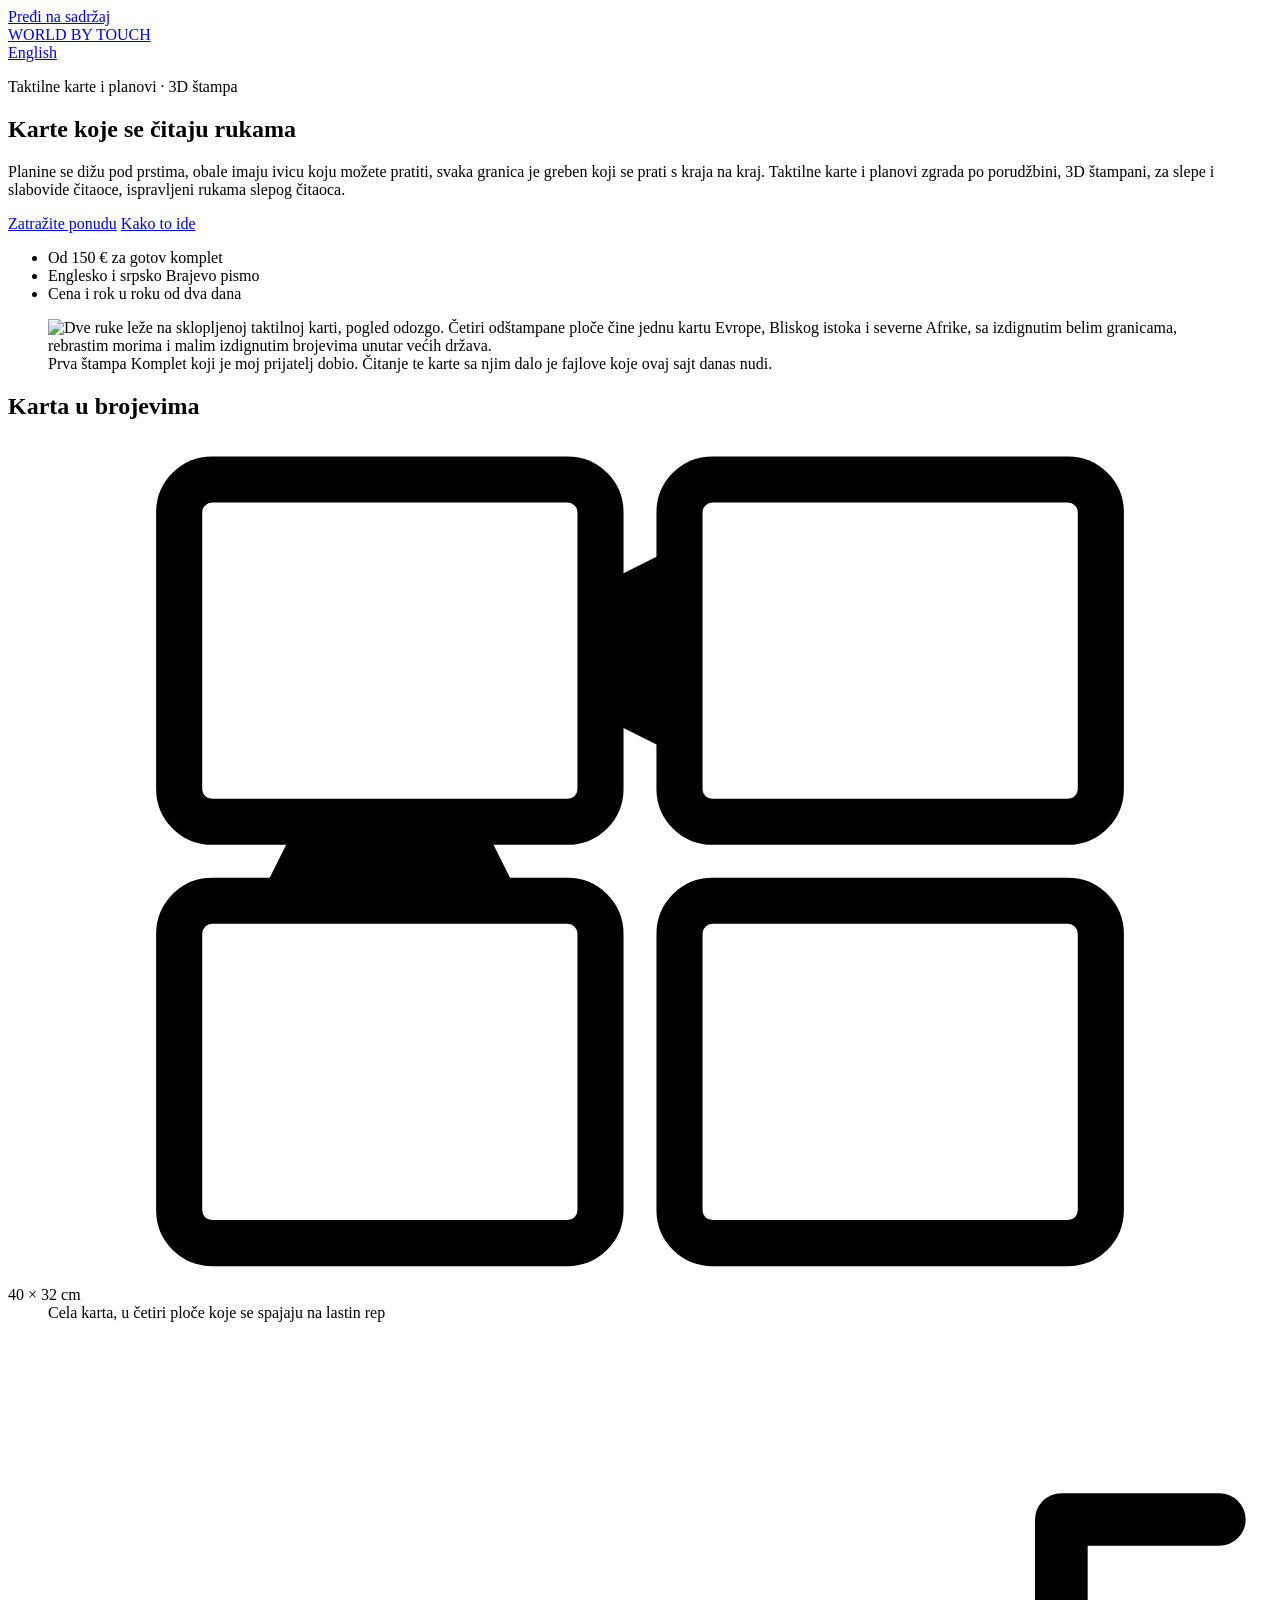
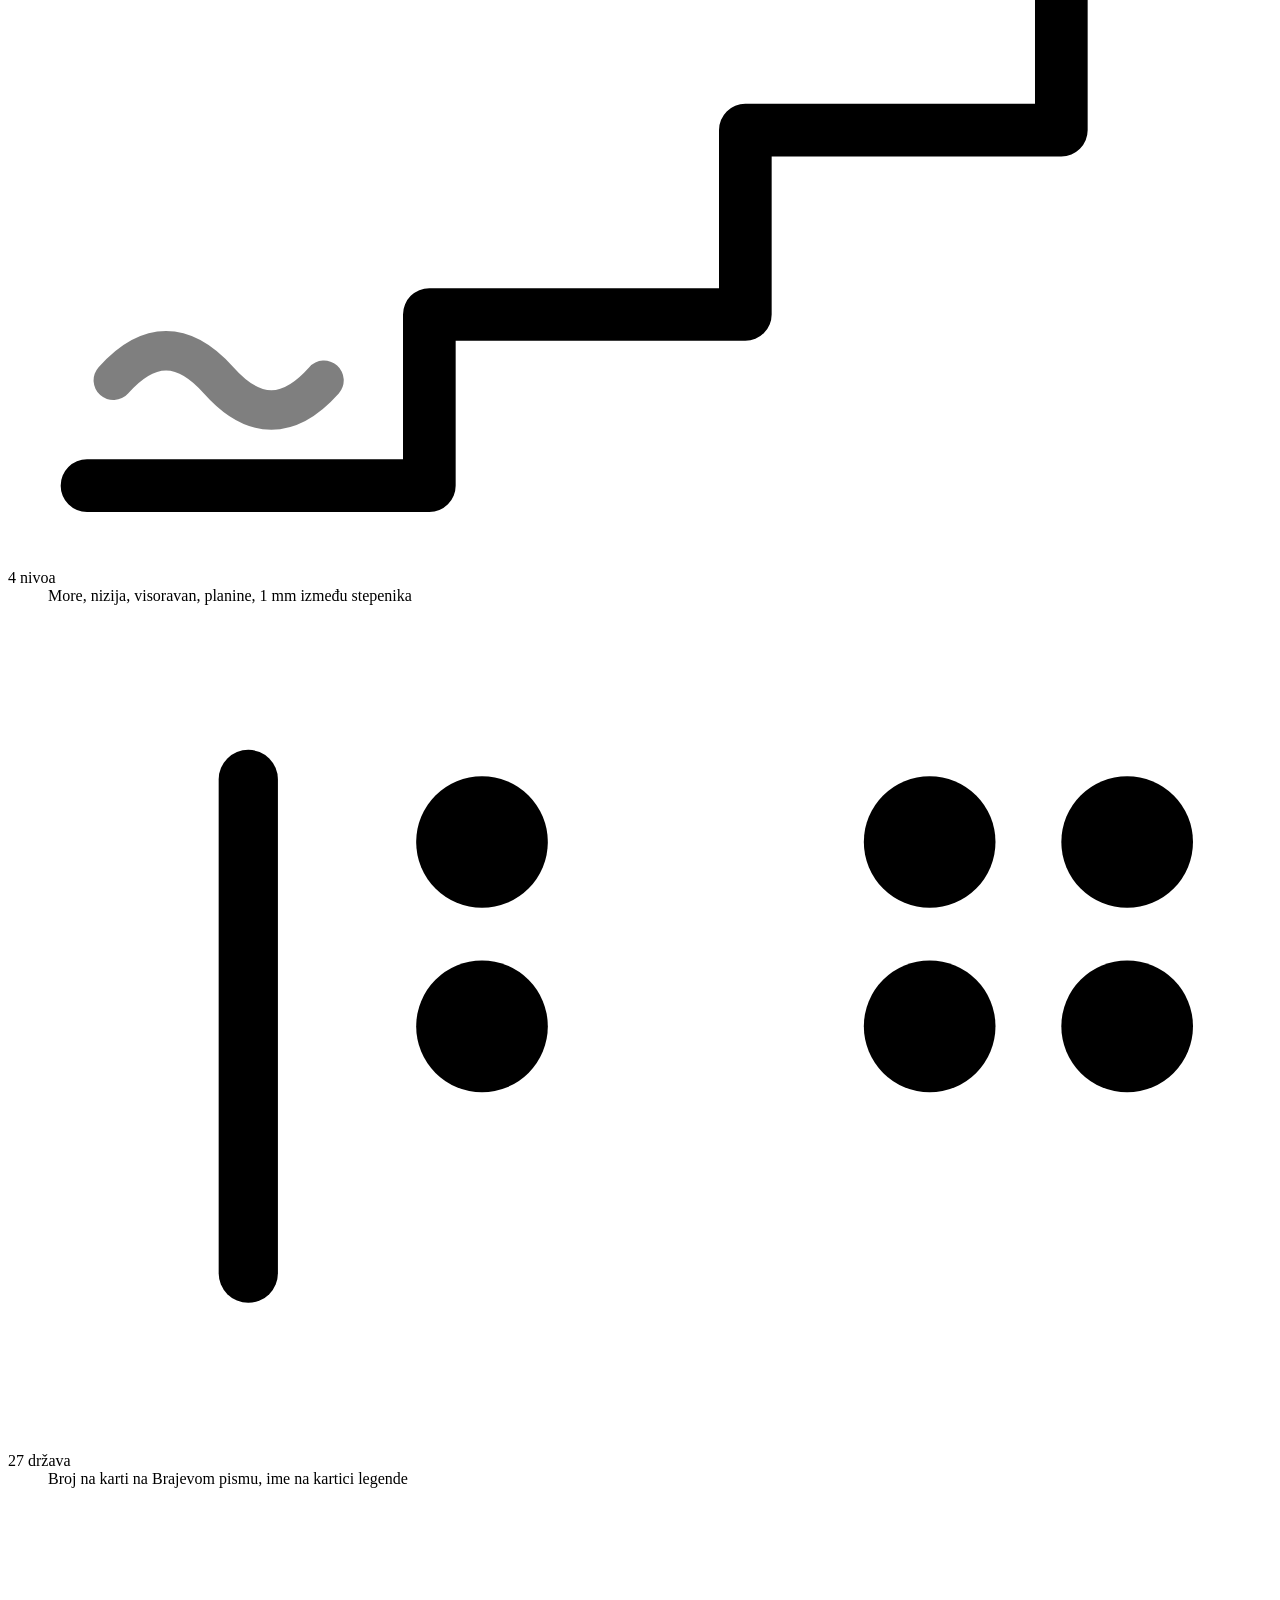
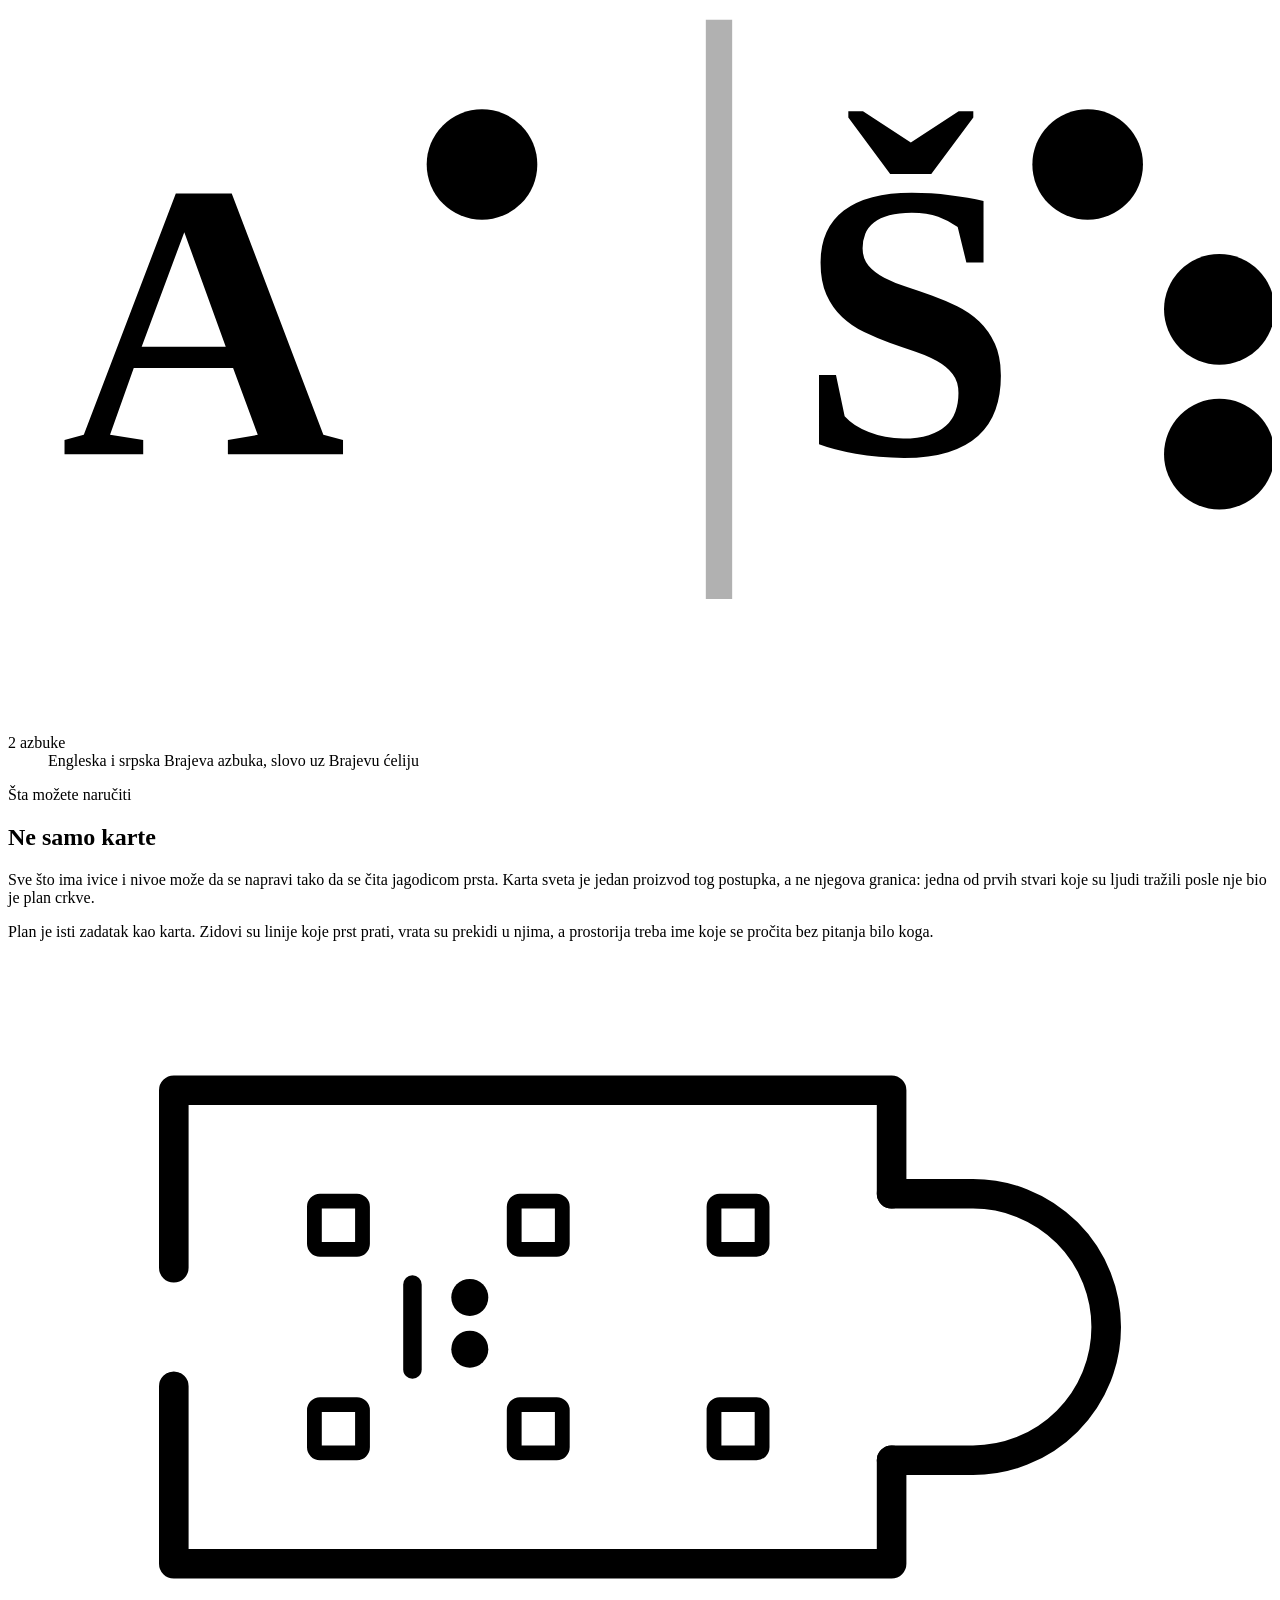
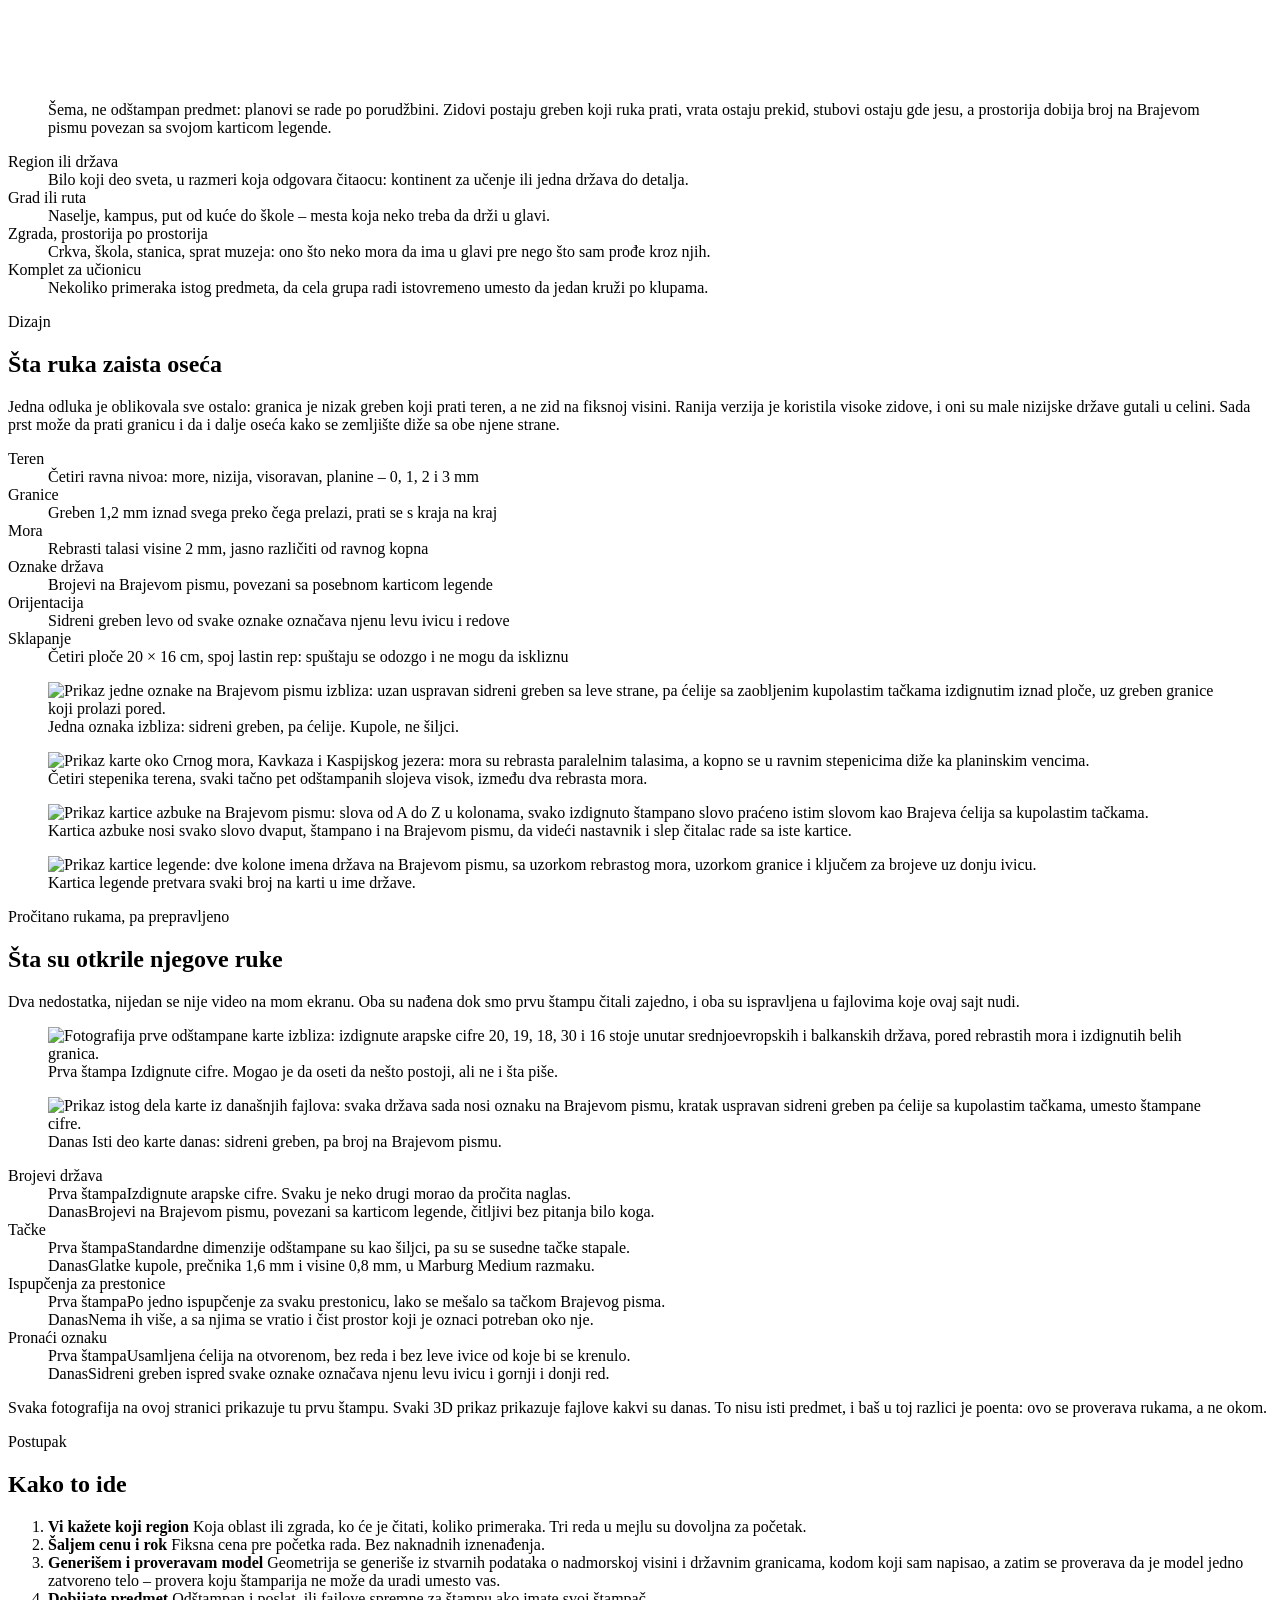
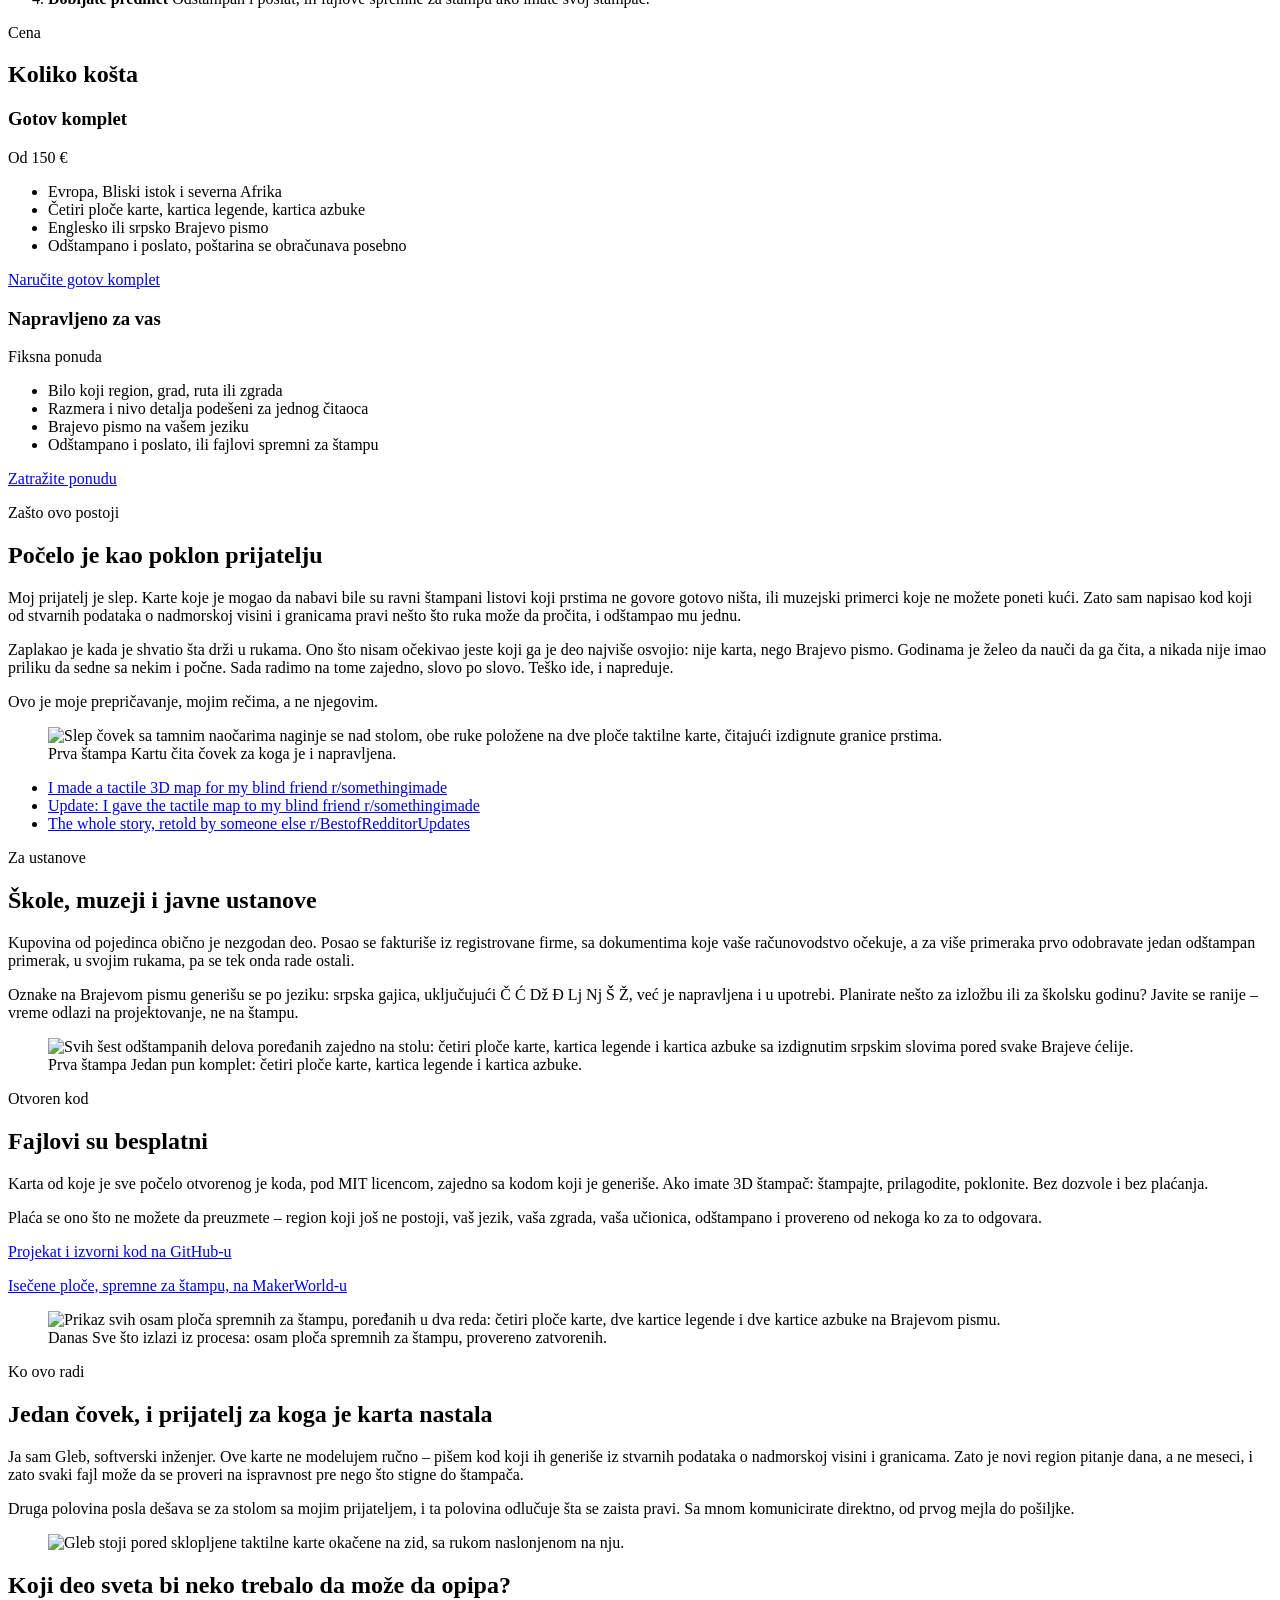
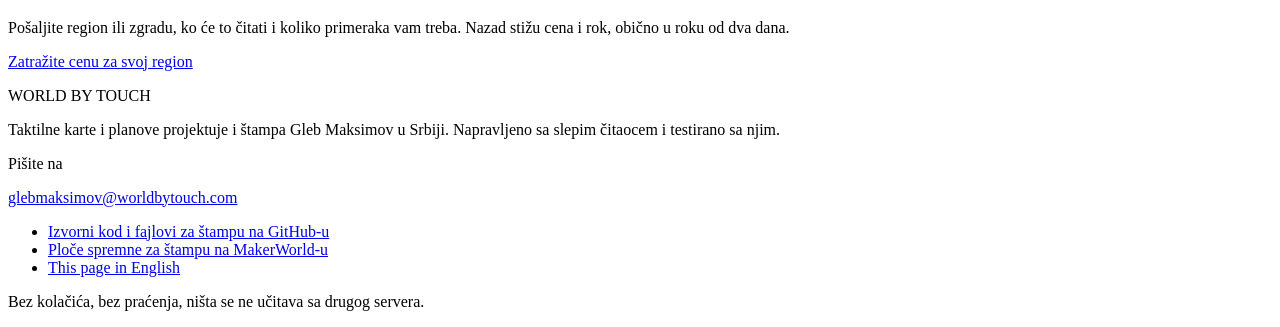
==== commit 6bc5fd6d: "Widen the page past maps and link the MakerWorld model The hero and the commissions section now say " ====
--- a/site/sr/index.html
+++ b/site/sr/index.html
@@ -39,16 +39,19 @@
           <p class="eyebrow">Taktilne karte i planovi · 3D štampa</p>
           <h1>Karte koje se čitaju rukama</h1>
           <p class="lede">
-            Planine se dižu pod prstima. Obale imaju ivicu koju možete pratiti. Svaka granica
-            je greben koji se prati s kraja na kraj. Napravljeno za slepe i slabovide čitaoce,
-            i prerađeno prema onome što je jedan od njih pronašao u njoj.
+            Planine se dižu pod prstima, obale imaju ivicu koju možete pratiti, svaka granica je
+            greben koji se prati s kraja na kraj. Taktilne karte i planovi zgrada po porudžbini,
+            3D štampani, za slepe i slabovide čitaoce, ispravljeni rukama slepog čitaoca.
           </p>
           <div class="btn-row">
-            <a class="btn" href="mailto:glebmaksimov@worldbytouch.com?subject=Upit%20za%20taktilnu%20kartu&amp;body=1.%20Koji%20region%2C%20grad%20ili%20zgradu%20treba%20da%20obuhvati%3F%0A%0A2.%20Ko%20%C4%87e%20je%20koristiti%20%E2%80%93%20osoba%2C%20%C5%A1kola%2C%20muzej%3F%0A%0A3.%20Koliko%20primeraka%20vam%20treba%3F%0A%0A">
-              Zatražite kartu svog regiona
-            </a>
-            <span class="btn-note">Cena i rok stižu nazad, obično u roku od dva dana.</span>
+            <a class="btn" href="mailto:glebmaksimov@worldbytouch.com?subject=Upit%20za%20taktilnu%20kartu&amp;body=1.%20Koji%20region%2C%20grad%20ili%20zgradu%20treba%20da%20obuhvati%3F%0A%0A2.%20Ko%20%C4%87e%20je%20koristiti%20%E2%80%93%20osoba%2C%20%C5%A1kola%2C%20muzej%3F%0A%0A3.%20Koliko%20primeraka%20vam%20treba%3F%0A%0A">Zatražite ponudu</a>
+            <a class="btn btn-ghost" href="#how">Kako to ide</a>
           </div>
+          <ul class="hero-facts">
+            <li>Od 150 € za gotov komplet</li>
+            <li>Englesko i srpsko Brajevo pismo</li>
+            <li>Cena i rok u roku od dva dana</li>
+          </ul>
         </div>
 
         <figure class="hero-figure">
@@ -56,8 +59,7 @@
                alt="Dve ruke leže na sklopljenoj taktilnoj karti, pogled odozgo. Četiri odštampane ploče čine jednu kartu Evrope, Bliskog istoka i severne Afrike, sa izdignutim belim granicama, rebrastim morima i malim izdignutim brojevima unutar većih država.">
           <figcaption>
             <span class="tag">Prva štampa</span>
-            Komplet koji je moj prijatelj dobio. Čitanje te karte sa njim dalo je fajlove koje
-            ovaj sajt danas nudi.
+            Komplet koji je moj prijatelj dobio. Čitanje te karte sa njim dalo je fajlove koje ovaj sajt danas nudi.
           </figcaption>
         </figure>
       </div>
@@ -134,211 +136,18 @@
 
   <section class="tint">
     <div class="wrap">
-      <div class="split">
-        <div class="prose">
-          <p class="eyebrow">Zašto ovo postoji</p>
-          <h2>Počelo je kao poklon prijatelju</h2>
-          <p>
-            Moj prijatelj je slep. Karte koje je mogao da nabavi bile su ili ravni štampani
-            listovi koji prstima ne govore gotovo ništa, ili muzejski primerci koje ne možete
-            poneti kući. Zato sam napisao kod koji od stvarnih podataka o nadmorskoj visini i
-            granicama pravi nešto što ruka može da pročita, i odštampao mu jednu.
-          </p>
-          <p>
-            Zaplakao je kada je shvatio šta drži u rukama. Od tada provodi mnogo vremena sa njom.
-          </p>
-          <p>
-            Ono što nisam očekivao jeste koji ga je deo najviše osvojio. Nije karta: Brajevo
-            pismo. Godinama je želeo da nauči da ga čita, a nikada nije imao priliku da sedne
-            sa nekim i počne. Sada radimo na tome zajedno i učim ga, slovo po slovo. Teško ide.
-            Ulaže pravi trud i napreduje.
-          </p>
-          <p class="note">Ovo je moje prepričavanje, mojim rečima, a ne njegovim.</p>
-        </div>
-        <figure class="plate">
-          <img src="/assets/reader.jpg" width="960" height="680" loading="lazy"
-               alt="Slep čovek sa tamnim naočarima naginje se nad stolom, obe ruke položene na dve ploče taktilne karte, čitajući izdignute granice prstima.">
-          <figcaption>
-            <span class="tag">Prva štampa</span>
-            Kartu čita čovek za koga je i napravljena.
-          </figcaption>
-        </figure>
-      </div>
-    </div>
-  </section>
-
-  <section>
-    <div class="wrap">
-      <div class="prose">
-        <p class="eyebrow">Druga verzija</p>
-        <h2>Šta su otkrile njegove ruke</h2>
-        <p>
-          Rad na karti sa njim otkrio je dve stvari koje sam pogrešio, i nijedna se nije
-          videla na mom ekranu.
-        </p>
-      </div>
-
-      <ol class="findings">
-        <li>
-          <strong>Brojevi država nisu bili na Brajevom pismu</strong>
-          <span>
-            Na kartu sam stavio izdignute arapske cifre. Meni savršeno čitljive, njemu
-            beskorisne: svaki broj je neko drugi morao da pročita naglas pre nego što bi
-            kartica legende uopšte imala smisla.
-          </span>
-        </li>
-        <li>
-          <strong>Tačke su bile premale i preoštre</strong>
-          <span>
-            Koristio sam standardne dimenzije i razmake Brajevog pisma, i model je izgledao
-            ispravno. Odštampane, tačke su ispale kao šiljci umesto kupola. Jagodica prsta
-            hvatala je samo vrh, pa su se susedne tačke stapale – a to čini učenje Brajevog
-            pisma težim nego što već jeste.
-          </span>
-        </li>
-      </ol>
-
-      <div class="prose prose-wide">
-        <p>Oba problema ispravljena su u geometriji koju generišu današnji fajlovi:</p>
-        <ul class="fixes">
-          <li>
-            Oznake država su brojevi na Brajevom pismu. Svaka nosi sidreni greben sa leve
-            strane: usamljena ćelija na otvorenom nema ni red, ni susede, ni osnovnu liniju, pa
-            greben prstu koji čita daje levu ivicu i označava gornji i donji red.
-          </li>
-          <li>
-            Svaka tačka je glatka kupola, prečnika 1,6 mm i visine 0,8 mm, u Marburg Medium
-            razmaku – 2,5 mm između tačaka, 6 mm između ćelija. Zaobljena, nikada šiljata.
-          </li>
-          <li>
-            Ispupčenja za prestonice više nema. Pod prstom su se lako mešala sa tačkom
-            Brajevog pisma, a zauzimala su čist prostor koji je oznaci potreban oko nje.
-          </li>
-        </ul>
-      </div>
-
-      <div class="compare">
-        <figure>
-          <img src="/assets/first_print_numbers.jpg" width="1060" height="794" loading="lazy"
-               alt="Fotografija prve odštampane karte izbliza: izdignute arapske cifre 20, 19, 18, 30 i 16 stoje unutar srednjoevropskih i balkanskih država, pored rebrastih mora i izdignutih belih granica.">
-          <figcaption>
-            <span class="tag">Prva štampa</span>
-            Izdignute cifre. Mogao je da oseti da nešto postoji, ali ne i šta piše.
-          </figcaption>
-        </figure>
-        <figure>
-          <img src="/assets/render_labels.jpg" width="1200" height="900" loading="lazy"
-               alt="Prikaz istog dela karte iz današnjih fajlova: svaka država sada nosi oznaku na Brajevom pismu, kratak uspravan sidreni greben pa ćelije sa kupolastim tačkama, umesto štampane cifre.">
-          <figcaption>
-            <span class="tag tag-now">Današnji fajlovi</span>
-            Isti deo karte danas: sidreni greben, pa broj na Brajevom pismu.
-          </figcaption>
-        </figure>
-      </div>
-
-      <div class="prose prose-wide">
-        <p class="note">
-          Svaka fotografija na ovoj stranici prikazuje tu prvu štampu. Svaki 3D prikaz
-          prikazuje fajlove kakvi su danas. To nisu isti predmet, i baš u toj razlici je
-          poenta: ovu kartu proveravaju ruke slepog čitaoca, i ona se prepravlja prema onome
-          što one nađu.
-        </p>
-      </div>
-    </div>
-  </section>
-
-  <section class="alt">
-    <div class="wrap">
-      <p class="eyebrow">Dizajn</p>
-      <h2>Šta ruka zaista oseća</h2>
-      <div class="prose prose-wide">
-        <p>
-          Jedna odluka je oblikovala sve ostalo: granica je nizak greben koji prati teren, a
-          ne zid na fiksnoj visini. Ranija verzija je koristila visoke zidove, i oni su male
-          nizijske države gutali u celini. Sada prst može da prati granicu i da i dalje oseća
-          kako se zemljište diže sa obe njene strane.
-        </p>
-        <p>Evo današnjeg dizajna, element po element.</p>
-      </div>
-      <div class="table-scroll" role="region" aria-label="Šta ruka oseća, element po element" tabindex="0">
-        <table class="tactile">
-          <thead>
-            <tr><th scope="col">Element</th><th scope="col">Kako se oseća</th></tr>
-          </thead>
-          <tbody>
-            <tr><td>Teren</td><td>Četiri ravna nivoa: more, nizija, visoravan, planine – 0, 1, 2 i 3 mm</td></tr>
-            <tr><td>Granice</td><td>Greben 1,2 mm iznad svega preko čega prelazi, prati se s kraja na kraj</td></tr>
-            <tr><td>Mora</td><td>Rebrasti talasi visine 2 mm, jasno različiti od ravnog kopna</td></tr>
-            <tr><td>Oznake država</td><td>Brojevi na Brajevom pismu, povezani sa posebnom karticom legende</td></tr>
-            <tr><td>Orijentacija</td><td>Sidreni greben levo od svake oznake označava njenu levu ivicu i redove</td></tr>
-            <tr><td>Sklapanje</td><td>Četiri ploče 20 × 16 cm, spoj lastin rep: spuštaju se odozgo i ne mogu da iskliznu</td></tr>
-          </tbody>
-        </table>
-      </div>
-
-      <div class="gallery">
-        <figure>
-          <img src="/assets/render_macro.jpg" width="1400" height="1050" loading="lazy"
-               alt="Prikaz jedne oznake na Brajevom pismu izbliza: uzan uspravan sidreni greben sa leve strane, pa ćelije sa zaobljenim kupolastim tačkama izdignutim iznad ploče, uz greben granice koji prolazi pored.">
-          <figcaption>Jedna oznaka izbliza: sidreni greben, pa ćelije. Kupole, ne šiljci.</figcaption>
-        </figure>
-        <figure>
-          <img src="/assets/render_terrain.jpg" width="1400" height="1050" loading="lazy"
-               alt="Prikaz karte oko Crnog mora, Kavkaza i Kaspijskog jezera: mora su rebrasta paralelnim talasima, a kopno se u ravnim stepenicima diže ka planinskim vencima.">
-          <figcaption>Četiri stepenika terena, svaki tačno pet odštampanih slojeva visok, između dva rebrasta mora.</figcaption>
-        </figure>
-        <figure>
-          <img src="/assets/render_alphabet.jpg" width="1400" height="1050" loading="lazy"
-               alt="Prikaz kartice azbuke na Brajevom pismu: slova od A do Z u kolonama, svako izdignuto štampano slovo praćeno istim slovom kao Brajeva ćelija sa kupolastim tačkama.">
-          <figcaption>Kartica azbuke nosi svako slovo dvaput, štampano i na Brajevom pismu, da videći nastavnik i slep čitalac rade sa iste kartice.</figcaption>
-        </figure>
-        <figure>
-          <img src="/assets/render_legend.jpg" width="1400" height="1050" loading="lazy"
-               alt="Prikaz kartice legende: dve kolone imena država na Brajevom pismu, sa uzorkom rebrastog mora, uzorkom granice i ključem za brojeve uz donju ivicu.">
-          <figcaption>Kartica legende pretvara svaki broj na karti u ime države.</figcaption>
-        </figure>
-      </div>
-
-      <!-- VIDEO SLOT: kada film bude snimljen, vratiti blok ovde kao <video> element, sa
-           titlovima i punom tekstualnom transkripcijom pored plejera. Deo ove publike ne vidi
-           sliku, a deo ne čuje zvuk. Stil je sačuvan u style.css pod .video-slot. -->
-    </div>
-  </section>
-
-  <section class="tint">
-    <div class="wrap">
       <div class="split top">
         <div class="prose">
-          <p class="eyebrow">Drugde</p>
-          <h2>Gde je ova priča već pročitana</h2>
-          <p>
-            Kartu, a kasnije i nastavak priče, objavio sam na Reddit-u. Ako vam je draža
-            neuređena verzija sa komentarima, tamo je.
-          </p>
-        </div>
-        <ul class="links">
-          <li><a href="https://www.reddit.com/r/somethingimade/comments/1umi0md/i_made_a_tactile_3d_map_for_my_blind_friends/" lang="en">I made a tactile 3D map for my blind friend<span> r/somethingimade</span></a></li>
-          <li><a href="https://www.reddit.com/r/somethingimade/comments/1v23a09/update_i_gave_the_tactile_map_to_my_blind_friend/" lang="en">Update: I gave the tactile map to my blind friend<span> r/somethingimade</span></a></li>
-          <li><a href="https://www.reddit.com/r/BestofRedditorUpdates/comments/1vfwkrv/comment/p1tdl3i/" lang="en">The whole story, retold by someone else<span> r/BestofRedditorUpdates</span></a></li>
-        </ul>
-      </div>
-    </div>
-  </section>
-
-  <section>
-    <div class="wrap">
-      <div class="split top">
-        <div class="prose">
-          <p class="eyebrow">Porudžbine</p>
+          <p class="eyebrow">Šta možete naručiti</p>
           <h2>Ne samo karte</h2>
           <p>
-            Sve što ima ivice i nivoe može da se napravi tako da se čita jagodicom prsta.
-            Karta sveta je jedan proizvod tog postupka, a ne njegova granica: jedna od prvih
-            stvari koje su ljudi tražili posle nje bio je plan crkve.
-          </p>
-          <p>
-            Plan je isti zadatak kao karta. Zidovi su linije koje prst prati, vrata su prekidi
-            u njima, a prostorija treba ime koje se pročita bez pitanja bilo koga.
+            Sve što ima ivice i nivoe može da se napravi tako da se čita jagodicom prsta. Karta
+            sveta je jedan proizvod tog postupka, a ne njegova granica: jedna od prvih stvari
+            koje su ljudi tražili posle nje bio je plan crkve.
+          </p>
+          <p>
+            Plan je isti zadatak kao karta. Zidovi su linije koje prst prati, vrata su prekidi u
+            njima, a prostorija treba ime koje se pročita bez pitanja bilo koga.
           </p>
         </div>
         <figure class="plan">
@@ -365,9 +174,9 @@
             </g>
           </svg>
           <figcaption>
-            Šema, ne odštampan predmet: planovi se rade po porudžbini. Zidovi postaju greben
-            koji ruka prati, vrata ostaju prekid, stubovi ostaju gde jesu, a prostorija dobija
-            broj na Brajevom pismu povezan sa svojom karticom legende.
+            Šema, ne odštampan predmet: planovi se rade po porudžbini. Zidovi postaju greben koji
+            ruka prati, vrata ostaju prekid, stubovi ostaju gde jesu, a prostorija dobija broj
+            na Brajevom pismu povezan sa svojom karticom legende.
           </figcaption>
         </figure>
       </div>
@@ -393,14 +202,129 @@
     </div>
   </section>
 
-  <section class="alt">
+  <section class="slab">
+    <div class="wrap">
+      <p class="eyebrow">Dizajn</p>
+      <h2>Šta ruka zaista oseća</h2>
+      <div class="prose prose-wide">
+        <p>
+          Jedna odluka je oblikovala sve ostalo: granica je nizak greben koji prati teren, a ne zid
+          na fiksnoj visini. Ranija verzija je koristila visoke zidove, i oni su male nizijske
+          države gutali u celini. Sada prst može da prati granicu i da i dalje oseća kako se
+          zemljište diže sa obe njene strane.
+        </p>
+      </div>
+
+      <dl class="feels">
+        <div><dt>Teren</dt><dd>Četiri ravna nivoa: more, nizija, visoravan, planine – 0, 1, 2 i 3 mm</dd></div>
+        <div><dt>Granice</dt><dd>Greben 1,2 mm iznad svega preko čega prelazi, prati se s kraja na kraj</dd></div>
+        <div><dt>Mora</dt><dd>Rebrasti talasi visine 2 mm, jasno različiti od ravnog kopna</dd></div>
+        <div><dt>Oznake država</dt><dd>Brojevi na Brajevom pismu, povezani sa posebnom karticom legende</dd></div>
+        <div><dt>Orijentacija</dt><dd>Sidreni greben levo od svake oznake označava njenu levu ivicu i redove</dd></div>
+        <div><dt>Sklapanje</dt><dd>Četiri ploče 20 × 16 cm, spoj lastin rep: spuštaju se odozgo i ne mogu da iskliznu</dd></div>
+      </dl>
+
+      <div class="gallery">
+        <figure>
+          <img src="/assets/render_macro.jpg" width="1400" height="1050" loading="lazy"
+               alt="Prikaz jedne oznake na Brajevom pismu izbliza: uzan uspravan sidreni greben sa leve strane, pa ćelije sa zaobljenim kupolastim tačkama izdignutim iznad ploče, uz greben granice koji prolazi pored.">
+          <figcaption>Jedna oznaka izbliza: sidreni greben, pa ćelije. Kupole, ne šiljci.</figcaption>
+        </figure>
+        <figure>
+          <img src="/assets/render_terrain.jpg" width="1400" height="1050" loading="lazy"
+               alt="Prikaz karte oko Crnog mora, Kavkaza i Kaspijskog jezera: mora su rebrasta paralelnim talasima, a kopno se u ravnim stepenicima diže ka planinskim vencima.">
+          <figcaption>Četiri stepenika terena, svaki tačno pet odštampanih slojeva visok, između dva rebrasta mora.</figcaption>
+        </figure>
+        <figure>
+          <img src="/assets/render_alphabet.jpg" width="1400" height="1050" loading="lazy"
+               alt="Prikaz kartice azbuke na Brajevom pismu: slova od A do Z u kolonama, svako izdignuto štampano slovo praćeno istim slovom kao Brajeva ćelija sa kupolastim tačkama.">
+          <figcaption>Kartica azbuke nosi svako slovo dvaput, štampano i na Brajevom pismu, da videći nastavnik i slep čitalac rade sa iste kartice.</figcaption>
+        </figure>
+        <figure>
+          <img src="/assets/render_legend.jpg" width="1400" height="1050" loading="lazy"
+               alt="Prikaz kartice legende: dve kolone imena država na Brajevom pismu, sa uzorkom rebrastog mora, uzorkom granice i ključem za brojeve uz donju ivicu.">
+          <figcaption>Kartica legende pretvara svaki broj na karti u ime države.</figcaption>
+        </figure>
+      </div>
+
+      <!-- VIDEO SLOT: once the film is shot, restore the block here as a <video> element with
+           a captions track and the full transcript printed beside the player. Part of this
+           audience cannot see the picture and part cannot hear the sound. Styling for it is
+           kept in style.css under .video-slot. -->
+    </div>
+  </section>
+
+  <section class="rebuilt">
+    <div class="wrap">
+      <div class="prose prose-wide">
+        <p class="eyebrow">Pročitano rukama, pa prepravljeno</p>
+        <h2>Šta su otkrile njegove ruke</h2>
+        <p class="lead">
+          Dva nedostatka, nijedan se nije video na mom ekranu. Oba su nađena dok smo prvu štampu
+          čitali zajedno, i oba su ispravljena u fajlovima koje ovaj sajt nudi.
+        </p>
+      </div>
+
+      <div class="compare">
+        <figure>
+          <img src="/assets/first_print_numbers.jpg" width="1060" height="794" loading="lazy"
+               alt="Fotografija prve odštampane karte izbliza: izdignute arapske cifre 20, 19, 18, 30 i 16 stoje unutar srednjoevropskih i balkanskih država, pored rebrastih mora i izdignutih belih granica.">
+          <figcaption>
+            <span class="tag">Prva štampa</span>
+            Izdignute cifre. Mogao je da oseti da nešto postoji, ali ne i šta piše.
+          </figcaption>
+        </figure>
+        <figure>
+          <img src="/assets/render_labels.jpg" width="1200" height="900" loading="lazy"
+               alt="Prikaz istog dela karte iz današnjih fajlova: svaka država sada nosi oznaku na Brajevom pismu, kratak uspravan sidreni greben pa ćelije sa kupolastim tačkama, umesto štampane cifre.">
+          <figcaption>
+            <span class="tag tag-now">Danas</span>
+            Isti deo karte danas: sidreni greben, pa broj na Brajevom pismu.
+          </figcaption>
+        </figure>
+      </div>
+
+      <dl class="versus">
+        <div>
+          <dt>Brojevi država</dt>
+          <dd class="was"><span class="tag">Prva štampa</span>Izdignute arapske cifre. Svaku je neko drugi morao da pročita naglas.</dd>
+          <dd class="now"><span class="tag tag-now">Danas</span>Brojevi na Brajevom pismu, povezani sa karticom legende, čitljivi bez pitanja bilo koga.</dd>
+        </div>
+        <div>
+          <dt>Tačke</dt>
+          <dd class="was"><span class="tag">Prva štampa</span>Standardne dimenzije odštampane su kao šiljci, pa su se susedne tačke stapale.</dd>
+          <dd class="now"><span class="tag tag-now">Danas</span>Glatke kupole, prečnika 1,6 mm i visine 0,8 mm, u Marburg Medium razmaku.</dd>
+        </div>
+        <div>
+          <dt>Ispupčenja za prestonice</dt>
+          <dd class="was"><span class="tag">Prva štampa</span>Po jedno ispupčenje za svaku prestonicu, lako se mešalo sa tačkom Brajevog pisma.</dd>
+          <dd class="now"><span class="tag tag-now">Danas</span>Nema ih više, a sa njima se vratio i čist prostor koji je oznaci potreban oko nje.</dd>
+        </div>
+        <div>
+          <dt>Pronaći oznaku</dt>
+          <dd class="was"><span class="tag">Prva štampa</span>Usamljena ćelija na otvorenom, bez reda i bez leve ivice od koje bi se krenulo.</dd>
+          <dd class="now"><span class="tag tag-now">Danas</span>Sidreni greben ispred svake oznake označava njenu levu ivicu i gornji i donji red.</dd>
+        </div>
+      </dl>
+
+      <div class="prose prose-wide">
+        <p class="note">
+          Svaka fotografija na ovoj stranici prikazuje tu prvu štampu. Svaki 3D prikaz prikazuje
+          fajlove kakvi su danas. To nisu isti predmet, i baš u toj razlici je poenta: ovo se
+          proverava rukama, a ne okom.
+        </p>
+      </div>
+    </div>
+  </section>
+
+  <section class="alt" id="how">
     <div class="wrap">
       <p class="eyebrow">Postupak</p>
       <h2>Kako to ide</h2>
       <ol class="steps">
         <li>
           <strong>Vi kažete koji region</strong>
-          <span>Koja oblast, ko će je čitati, koliko primeraka. Tri reda u mejlu su dovoljna za početak.</span>
+          <span>Koja oblast ili zgrada, ko će je čitati, koliko primeraka. Tri reda u mejlu su dovoljna za početak.</span>
         </li>
         <li>
           <strong>Šaljem cenu i rok</strong>
@@ -411,8 +335,8 @@
           <span>Geometrija se generiše iz stvarnih podataka o nadmorskoj visini i državnim granicama, kodom koji sam napisao, a zatim se proverava da je model jedno zatvoreno telo – provera koju štamparija ne može da uradi umesto vas.</span>
         </li>
         <li>
-          <strong>Dobijate kartu</strong>
-          <span>Odštampanu i poslatu, ili fajlove spremne za štampu ako imate svoj štampač.</span>
+          <strong>Dobijate predmet</strong>
+          <span>Odštampan i poslat, ili fajlove spremne za štampu ako imate svoj štampač.</span>
         </li>
       </ol>
     </div>
@@ -424,23 +348,25 @@
       <h2>Koliko košta</h2>
       <div class="price-grid">
         <div class="price">
-          <span class="amount">Od 150 €</span>
           <h3>Gotov komplet</h3>
-          <p>
-            Evropa, Bliski istok i severna Afrika: karta iz četiri ploče, kartica legende i
-            kartica azbuke na Brajevom pismu, odštampano i poslato. Dostupno na engleskom ili
-            srpskom Brajevom pismu. Poštarina se obračunava posebno.
-          </p>
+          <p class="amount">Od 150 €</p>
+          <ul class="price-spec">
+            <li>Evropa, Bliski istok i severna Afrika</li>
+            <li>Četiri ploče karte, kartica legende, kartica azbuke</li>
+            <li>Englesko ili srpsko Brajevo pismo</li>
+            <li>Odštampano i poslato, poštarina se obračunava posebno</li>
+          </ul>
           <p class="price-cta"><a href="mailto:glebmaksimov@worldbytouch.com?subject=Gotov%20komplet%20taktilne%20karte&amp;body=1.%20Englesko%20ili%20srpsko%20Brajevo%20pismo%3F%0A%0A2.%20Koliko%20primeraka%20vam%20treba%3F%0A%0A3.%20U%20koju%20zemlju%20se%20%C5%A1alje%3F%0A%0A">Naručite gotov komplet</a></p>
         </div>
         <div class="price feature">
-          <span class="amount">Cena po projektu</span>
-          <h3>Karta napravljena za vas</h3>
-          <p>
-            Novi region, grad, komplet za učionicu ili muzejski eksponat. Cena zavisi od
-            površine, nivoa detalja i broja primeraka. Recite šta vam treba i vraća se fiksan
-            iznos, sa rokom.
-          </p>
+          <h3>Napravljeno za vas</h3>
+          <p class="amount">Fiksna ponuda</p>
+          <ul class="price-spec">
+            <li>Bilo koji region, grad, ruta ili zgrada</li>
+            <li>Razmera i nivo detalja podešeni za jednog čitaoca</li>
+            <li>Brajevo pismo na vašem jeziku</li>
+            <li>Odštampano i poslato, ili fajlovi spremni za štampu</li>
+          </ul>
           <p class="price-cta"><a href="mailto:glebmaksimov@worldbytouch.com?subject=Upit%20za%20taktilnu%20kartu&amp;body=1.%20Koji%20region%2C%20grad%20ili%20zgradu%20treba%20da%20obuhvati%3F%0A%0A2.%20Ko%20%C4%87e%20je%20koristiti%20%E2%80%93%20osoba%2C%20%C5%A1kola%2C%20muzej%3F%0A%0A3.%20Koliko%20primeraka%20vam%20treba%3F%0A%0A">Zatražite ponudu</a></p>
         </div>
       </div>
@@ -448,21 +374,58 @@
   </section>
 
   <section>
+    <div class="wrap">
+      <div class="split">
+        <div class="prose">
+          <p class="eyebrow">Zašto ovo postoji</p>
+          <h2>Počelo je kao poklon prijatelju</h2>
+          <p>
+            Moj prijatelj je slep. Karte koje je mogao da nabavi bile su ravni štampani listovi koji
+            prstima ne govore gotovo ništa, ili muzejski primerci koje ne možete poneti kući.
+            Zato sam napisao kod koji od stvarnih podataka o nadmorskoj visini i granicama pravi
+            nešto što ruka može da pročita, i odštampao mu jednu.
+          </p>
+          <p>
+            Zaplakao je kada je shvatio šta drži u rukama. Ono što nisam očekivao jeste koji ga je
+            deo najviše osvojio: nije karta, nego Brajevo pismo. Godinama je želeo da nauči da ga
+            čita, a nikada nije imao priliku da sedne sa nekim i počne. Sada radimo na tome
+            zajedno, slovo po slovo. Teško ide, i napreduje.
+          </p>
+          <p class="note">Ovo je moje prepričavanje, mojim rečima, a ne njegovim.</p>
+        </div>
+        <figure class="plate">
+          <img src="/assets/reader.jpg" width="960" height="680" loading="lazy"
+               alt="Slep čovek sa tamnim naočarima naginje se nad stolom, obe ruke položene na dve ploče taktilne karte, čitajući izdignute granice prstima.">
+          <figcaption>
+            <span class="tag">Prva štampa</span>
+            Kartu čita čovek za koga je i napravljena.
+          </figcaption>
+        </figure>
+      </div>
+
+      <ul class="links">
+        <li><a href="https://www.reddit.com/r/somethingimade/comments/1umi0md/i_made_a_tactile_3d_map_for_my_blind_friends/" lang="en">I made a tactile 3D map for my blind friend<span> r/somethingimade</span></a></li>
+        <li><a href="https://www.reddit.com/r/somethingimade/comments/1v23a09/update_i_gave_the_tactile_map_to_my_blind_friend/" lang="en">Update: I gave the tactile map to my blind friend<span> r/somethingimade</span></a></li>
+        <li><a href="https://www.reddit.com/r/BestofRedditorUpdates/comments/1vfwkrv/comment/p1tdl3i/" lang="en">The whole story, retold by someone else<span> r/BestofRedditorUpdates</span></a></li>
+      </ul>
+    </div>
+  </section>
+
+  <section class="alt">
     <div class="wrap">
       <div class="split reverse">
         <div class="prose">
           <p class="eyebrow">Za ustanove</p>
           <h2>Škole, muzeji i javne ustanove</h2>
-          <p>Kupovina od pojedinca obično je nezgodan deo. Ne mora da bude.</p>
-          <p>
-            Posao se fakturiše iz registrovane firme, sa dokumentima koje vaše računovodstvo
-            očekuje. Za više primeraka prvo odobravate jedan odštampan primerak, u svojim
-            rukama, pa se tek onda rade ostali. Oznake na Brajevom pismu generišu se po jeziku:
-            srpska gajica, uključujući Č Ć Dž Đ Lj Nj Š Ž, već je napravljena i u upotrebi.
-          </p>
-          <p>
-            Planirate nešto za izložbu ili za školsku godinu? Javite se ranije – vreme odlazi
-            na projektovanje, ne na štampu.
+          <p>
+            Kupovina od pojedinca obično je nezgodan deo. Posao se fakturiše iz registrovane firme,
+            sa dokumentima koje vaše računovodstvo očekuje, a za više primeraka prvo odobravate
+            jedan odštampan primerak, u svojim rukama, pa se tek onda rade ostali.
+          </p>
+          <p>
+            Oznake na Brajevom pismu generišu se po jeziku: srpska gajica, uključujući Č Ć Dž Đ Lj
+            Nj Š Ž, već je napravljena i u upotrebi. Planirate nešto za izložbu ili za školsku
+            godinu? Javite se ranije – vreme odlazi na projektovanje, ne na štampu.
           </p>
         </div>
         <figure class="plate">
@@ -477,28 +440,29 @@
     </div>
   </section>
 
-  <section class="alt">
+  <section class="tint">
     <div class="wrap">
       <div class="split">
         <div class="prose">
           <p class="eyebrow">Otvoren kod</p>
           <h2>Fajlovi su besplatni</h2>
           <p>
-            Karta od koje je sve počelo otvorenog je koda, pod MIT licencom, zajedno sa kodom
-            koji je generiše. Ako imate 3D štampač: štampajte, prilagodite, poklonite. Bez
-            dozvole i bez plaćanja.
-          </p>
-          <p>
-            Plaća se ono što ne možete da preuzmete – region koji još ne postoji, vaš jezik,
-            vaša zgrada, vaša učionica, odštampano i provereno od nekoga ko za to odgovara.
+            Karta od koje je sve počelo otvorenog je koda, pod MIT licencom, zajedno sa kodom koji je
+            generiše. Ako imate 3D štampač: štampajte, prilagodite, poklonite. Bez dozvole i bez
+            plaćanja.
+          </p>
+          <p>
+            Plaća se ono što ne možete da preuzmete – region koji još ne postoji, vaš jezik, vaša
+            zgrada, vaša učionica, odštampano i provereno od nekoga ko za to odgovara.
           </p>
           <p><a href="https://github.com/MAGLeb/worldbytouch">Projekat i izvorni kod na GitHub-u</a></p>
+          <p><a href="https://makerworld.com/en/models/3136316-tactile-braille-map-for-the-blind-europe-arabia">Isečene ploče, spremne za štampu, na MakerWorld-u</a></p>
         </div>
         <figure class="plate">
           <img src="/assets/render_files.jpg" width="1400" height="1050" loading="lazy"
                alt="Prikaz svih osam ploča spremnih za štampu, poređanih u dva reda: četiri ploče karte, dve kartice legende i dve kartice azbuke na Brajevom pismu.">
           <figcaption>
-            <span class="tag tag-now">Današnji fajlovi</span>
+            <span class="tag tag-now">Danas</span>
             Sve što izlazi iz procesa: osam ploča spremnih za štampu, provereno zatvorenih.
           </figcaption>
         </figure>
@@ -506,7 +470,7 @@
     </div>
   </section>
 
-  <section class="tint">
+  <section>
     <div class="wrap">
       <div class="split reverse">
         <div class="prose">
@@ -519,9 +483,8 @@
             nego što stigne do štampača.
           </p>
           <p>
-            Druga polovina posla dešava se za stolom sa mojim prijateljem, i ta polovina
-            odlučuje šta se zaista pravi. Sa mnom komunicirate direktno, od prvog mejla do
-            pošiljke.
+            Druga polovina posla dešava se za stolom sa mojim prijateljem, i ta polovina odlučuje
+            šta se zaista pravi. Sa mnom komunicirate direktno, od prvog mejla do pošiljke.
           </p>
         </div>
         <figure class="plate">
@@ -532,18 +495,16 @@
     </div>
   </section>
 
-  <section>
+  <section class="alt">
     <div class="wrap">
       <div class="band">
         <h2>Koji deo sveta bi neko trebalo da može da opipa?</h2>
         <p>
-          Pošaljite region ili zgradu, ko će to čitati i koliko primeraka vam treba. Nazad
-          stižu cena i rok, obično u roku od dva dana.
+          Pošaljite region ili zgradu, ko će to čitati i koliko primeraka vam treba. Nazad stižu
+          cena i rok, obično u roku od dva dana.
         </p>
         <p class="band-cta">
-          <a class="btn" href="mailto:glebmaksimov@worldbytouch.com?subject=Upit%20za%20taktilnu%20kartu&amp;body=1.%20Koji%20region%2C%20grad%20ili%20zgradu%20treba%20da%20obuhvati%3F%0A%0A2.%20Ko%20%C4%87e%20je%20koristiti%20%E2%80%93%20osoba%2C%20%C5%A1kola%2C%20muzej%3F%0A%0A3.%20Koliko%20primeraka%20vam%20treba%3F%0A%0A">
-            Zatražite cenu za svoj region
-          </a>
+          <a class="btn" href="mailto:glebmaksimov@worldbytouch.com?subject=Upit%20za%20taktilnu%20kartu&amp;body=1.%20Koji%20region%2C%20grad%20ili%20zgradu%20treba%20da%20obuhvati%3F%0A%0A2.%20Ko%20%C4%87e%20je%20koristiti%20%E2%80%93%20osoba%2C%20%C5%A1kola%2C%20muzej%3F%0A%0A3.%20Koliko%20primeraka%20vam%20treba%3F%0A%0A">Zatražite cenu za svoj region</a>
         </p>
       </div>
     </div>
@@ -568,6 +529,7 @@
         <p class="foot-mail"><a href="mailto:glebmaksimov@worldbytouch.com">glebmaksimov@<wbr>worldbytouch.com</a></p>
         <ul class="foot-links">
           <li><a href="https://github.com/MAGLeb/worldbytouch">Izvorni kod i fajlovi za štampu na GitHub-u</a></li>
+          <li><a href="https://makerworld.com/en/models/3136316-tactile-braille-map-for-the-blind-europe-arabia">Ploče spremne za štampu na MakerWorld-u</a></li>
           <li><a href="/" lang="en" hreflang="en">This page in English</a></li>
         </ul>
       </div>
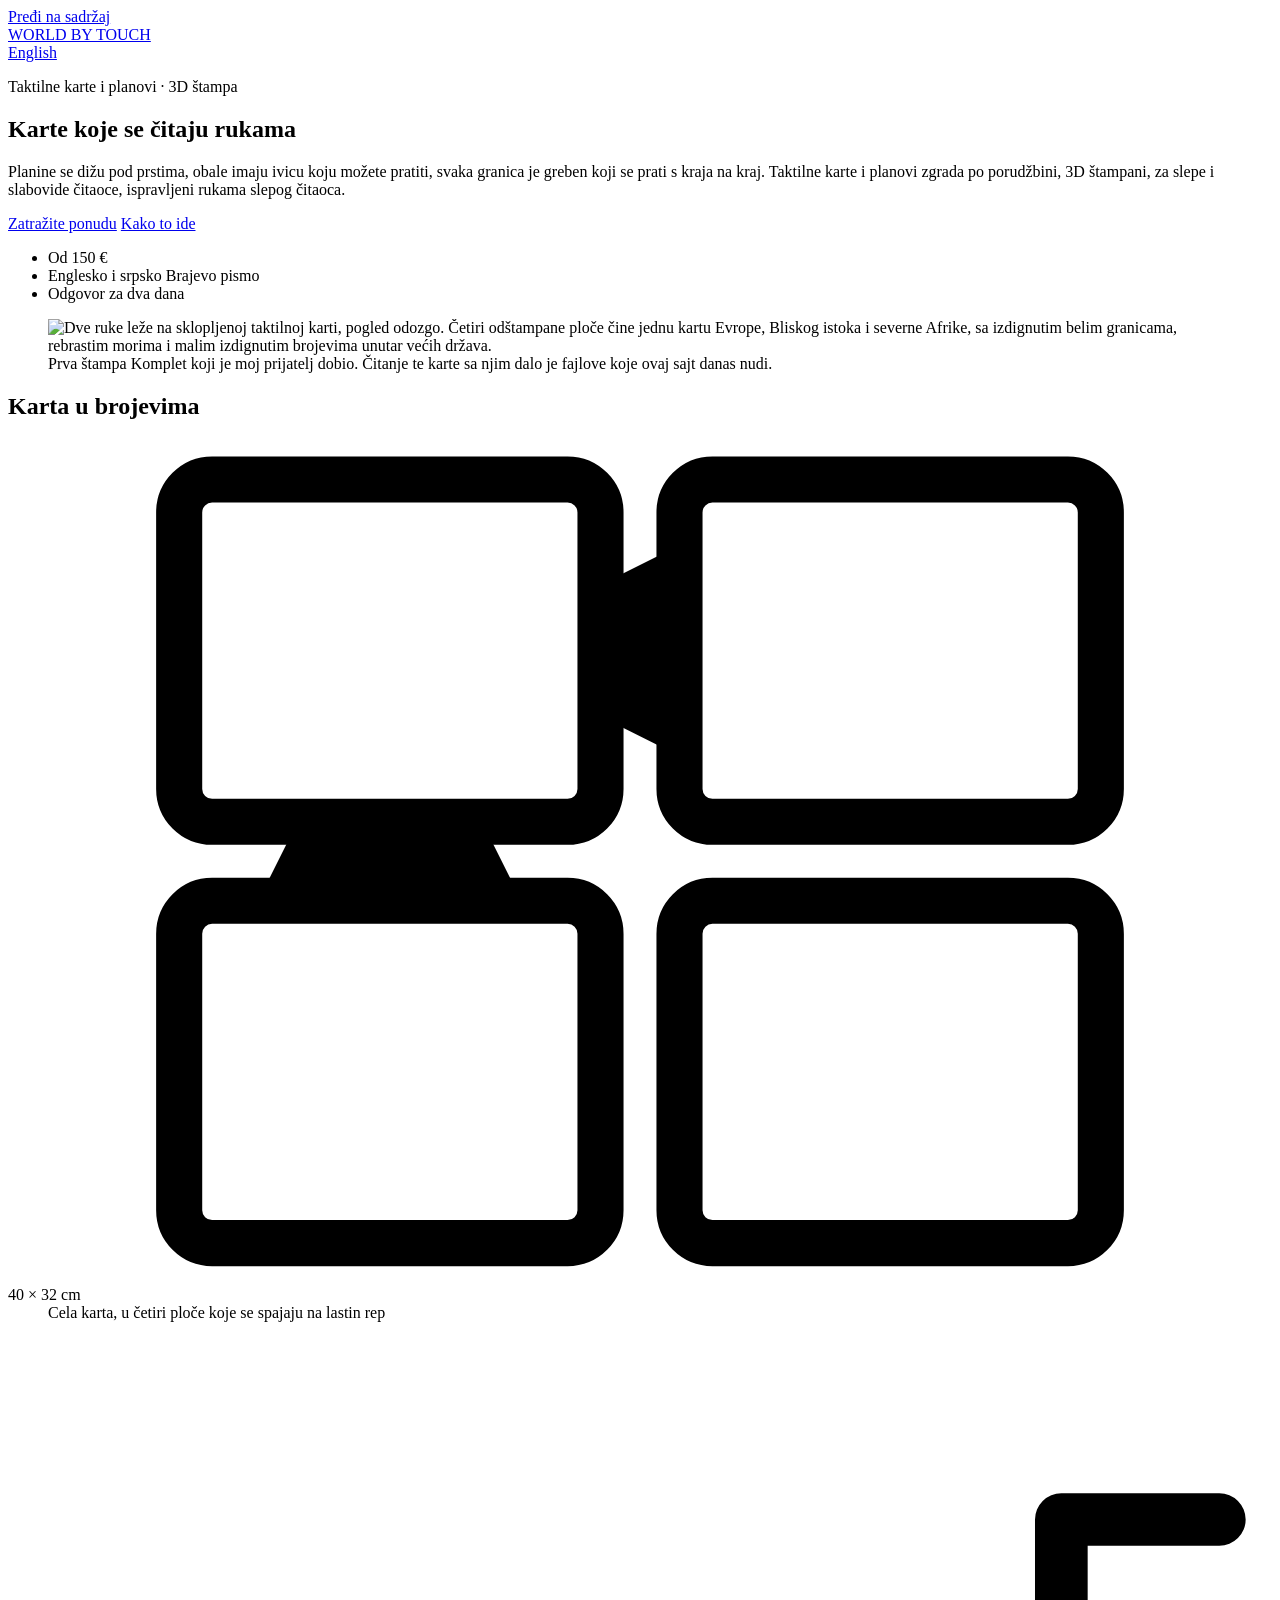
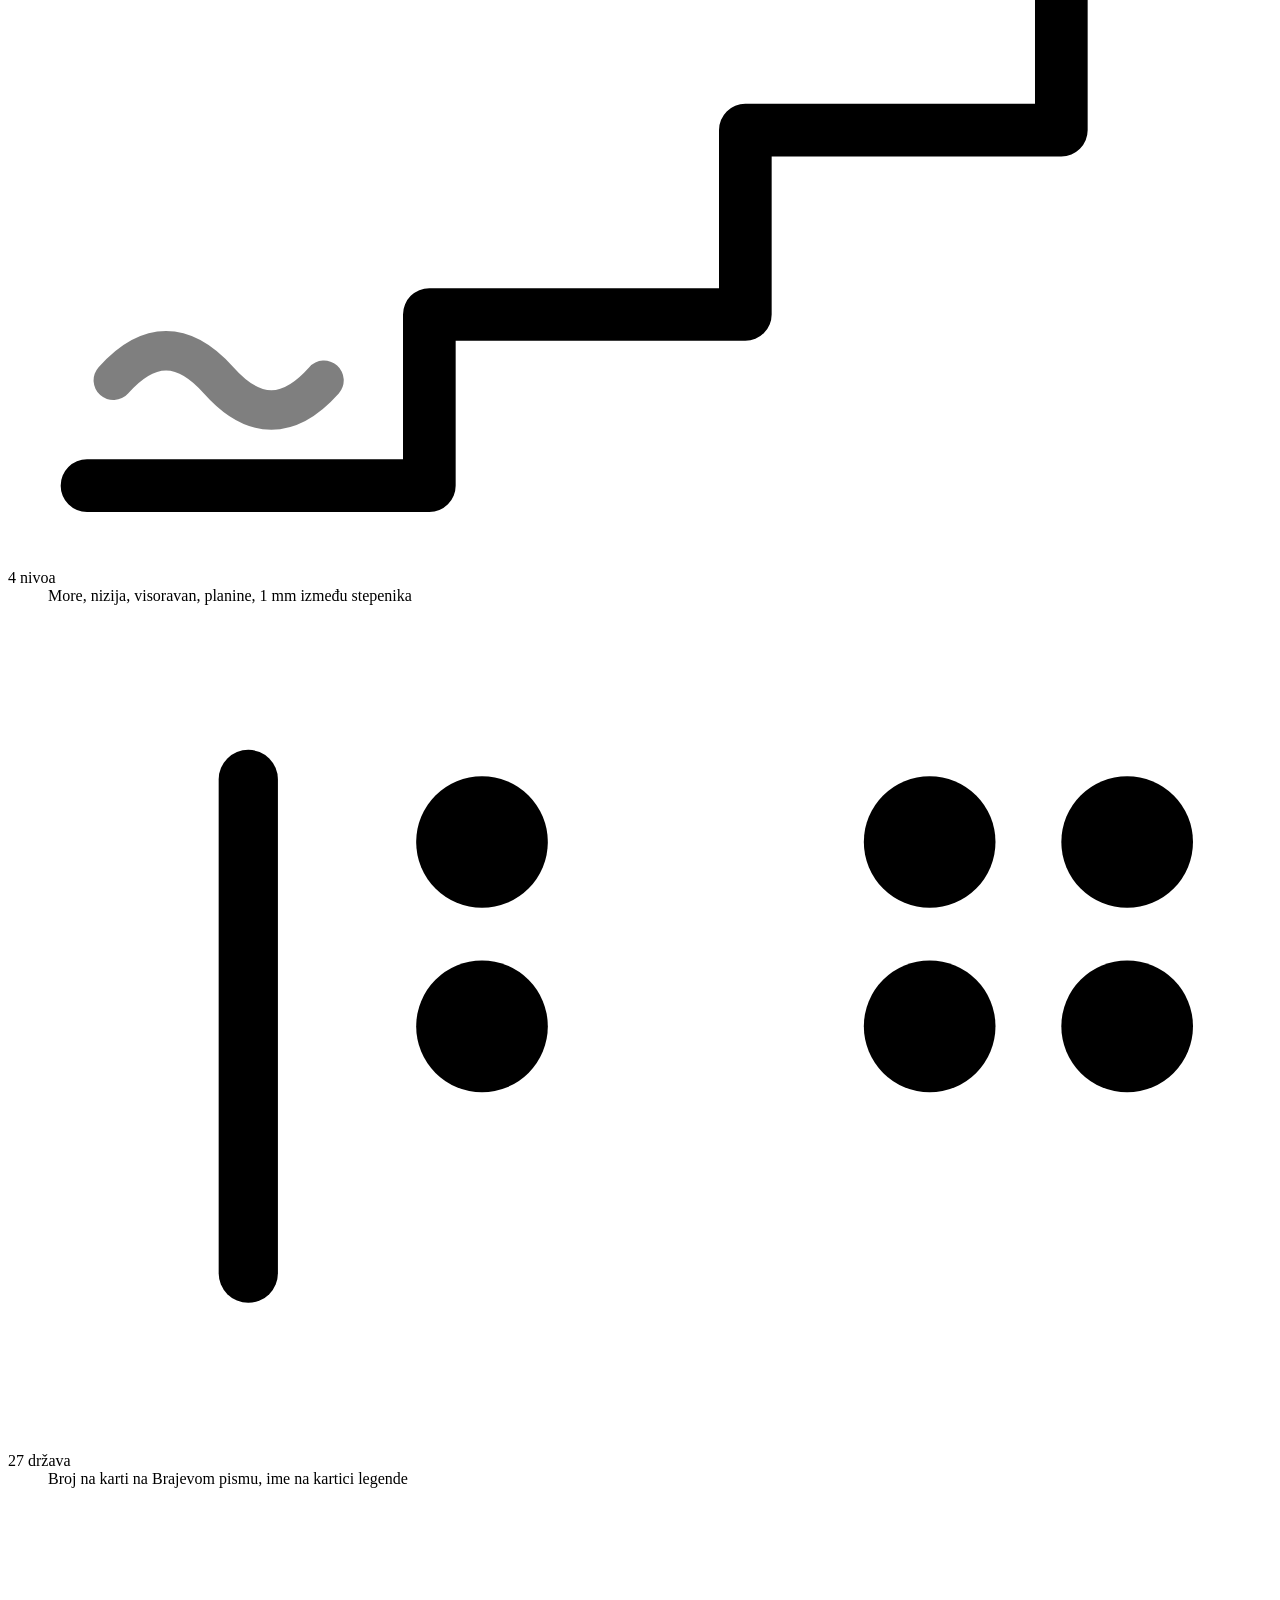
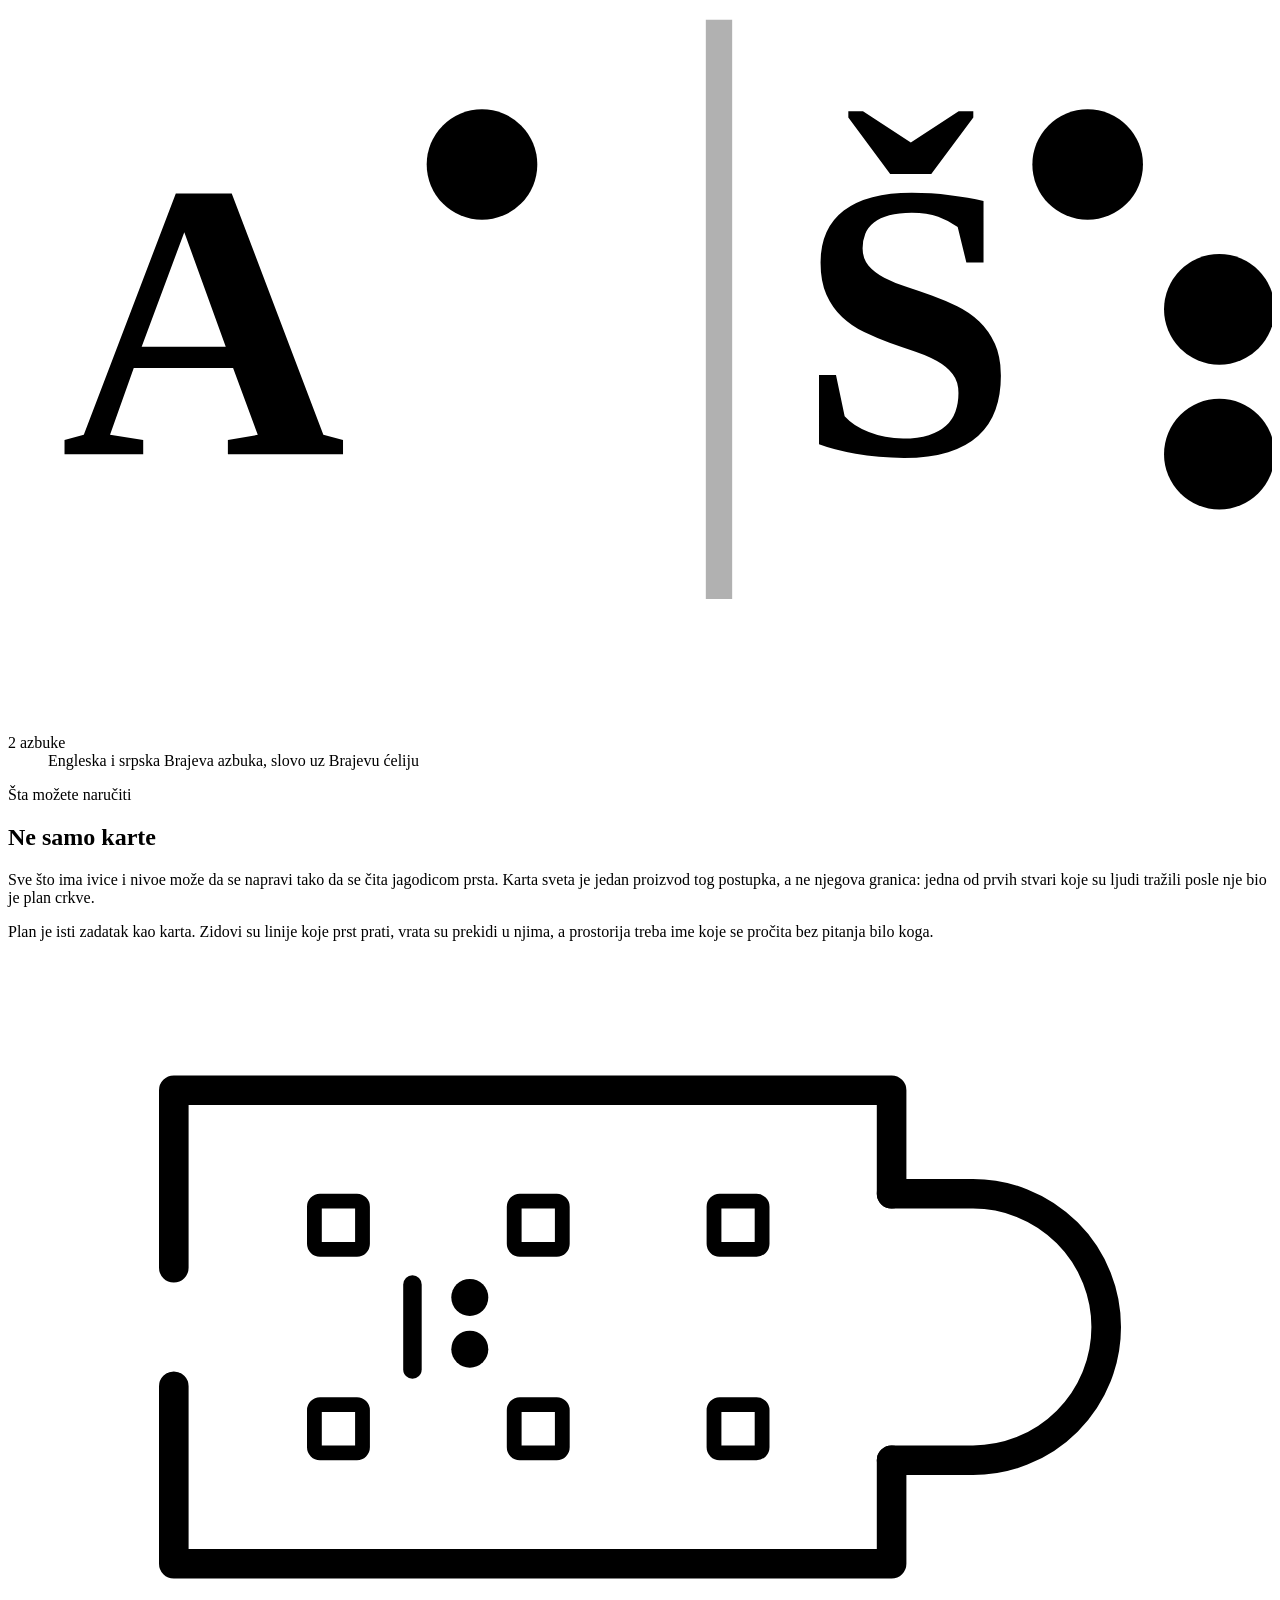
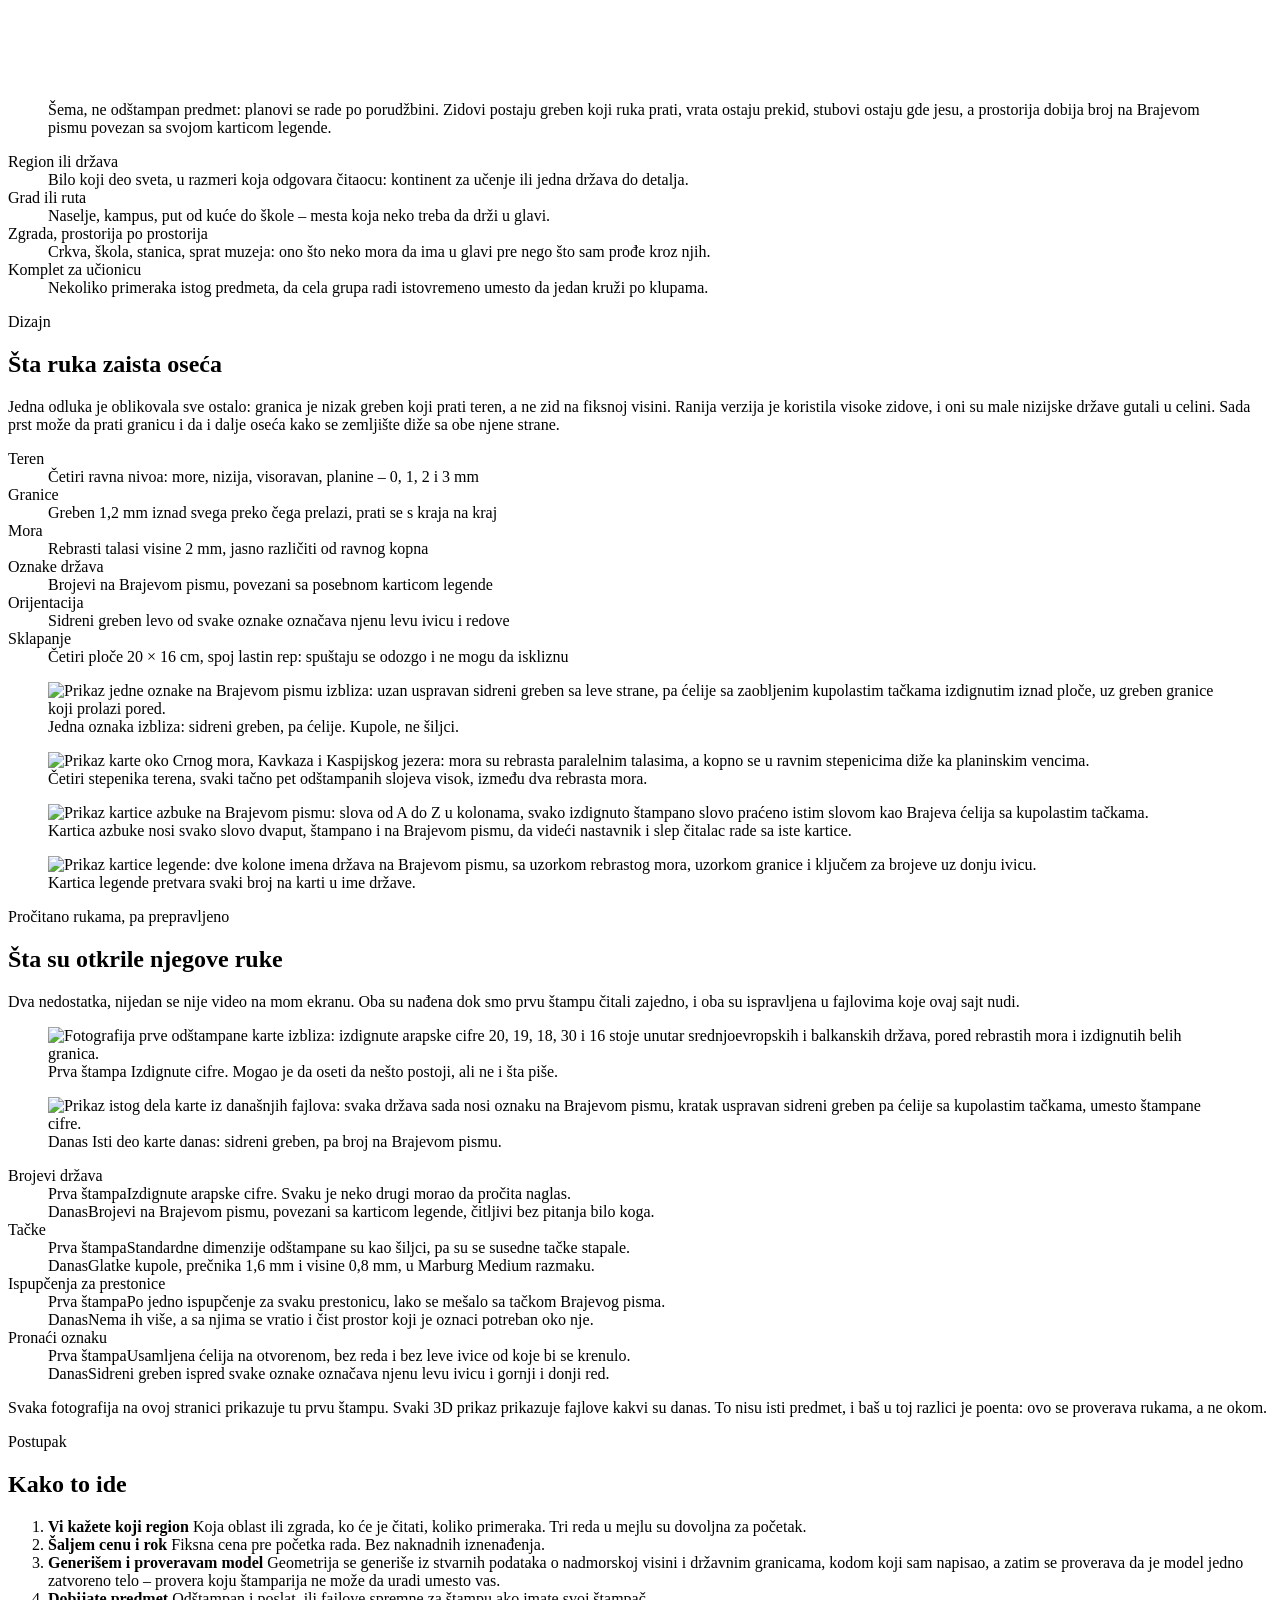
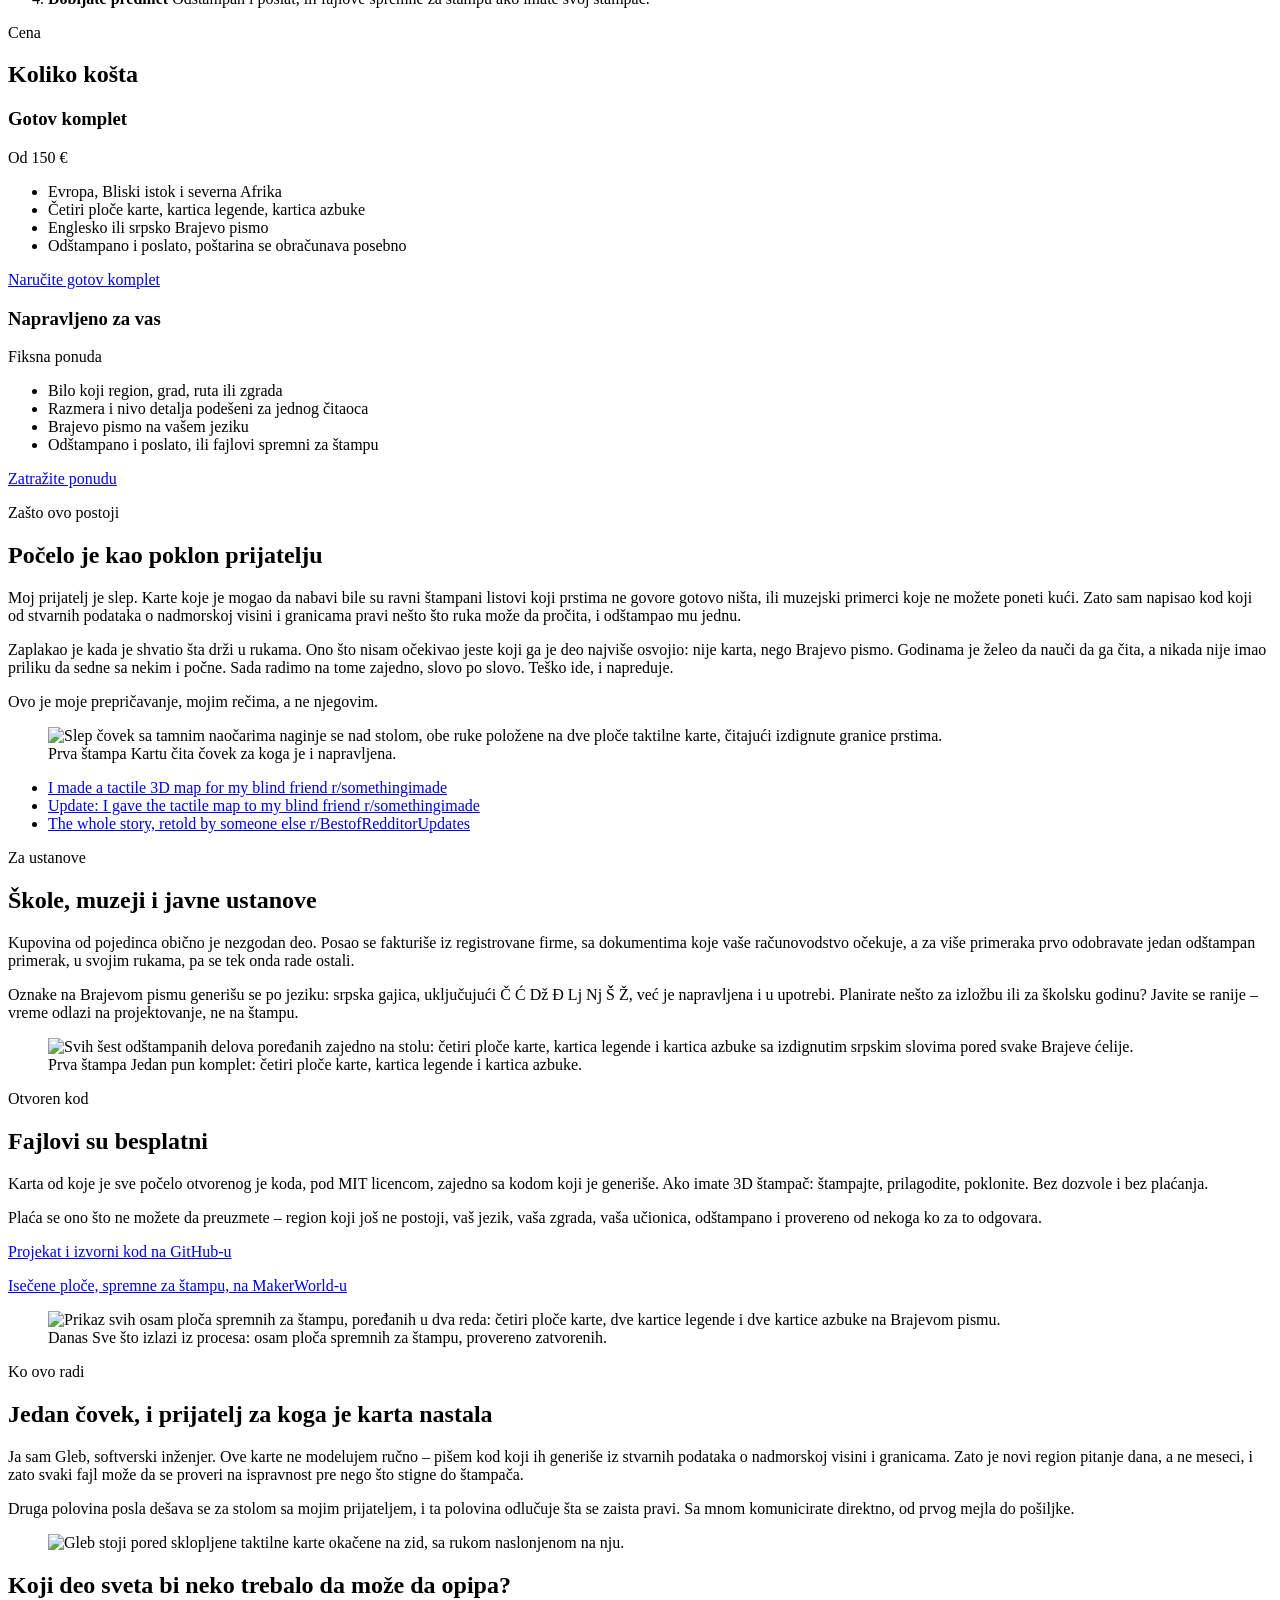
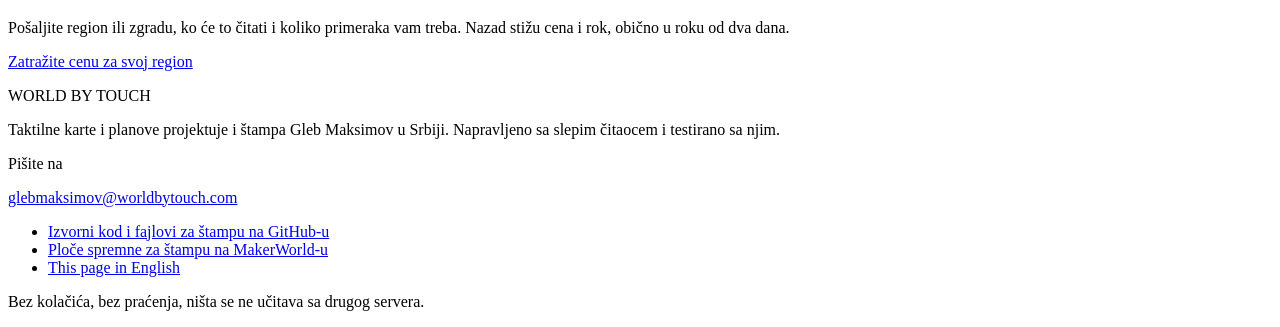
==== commit 0b46f751: "Re-cut the page around the order, not around the story Everything was here, in the order it was writ" ====
--- a/site/sr/index.html
+++ b/site/sr/index.html
@@ -48,9 +48,9 @@
             <a class="btn btn-ghost" href="#how">Kako to ide</a>
           </div>
           <ul class="hero-facts">
-            <li>Od 150 € za gotov komplet</li>
+            <li>Od 150 €</li>
             <li>Englesko i srpsko Brajevo pismo</li>
-            <li>Cena i rok u roku od dva dana</li>
+            <li>Odgovor za dva dana</li>
           </ul>
         </div>
 
@@ -356,7 +356,7 @@
             <li>Englesko ili srpsko Brajevo pismo</li>
             <li>Odštampano i poslato, poštarina se obračunava posebno</li>
           </ul>
-          <p class="price-cta"><a href="mailto:glebmaksimov@worldbytouch.com?subject=Gotov%20komplet%20taktilne%20karte&amp;body=1.%20Englesko%20ili%20srpsko%20Brajevo%20pismo%3F%0A%0A2.%20Koliko%20primeraka%20vam%20treba%3F%0A%0A3.%20U%20koju%20zemlju%20se%20%C5%A1alje%3F%0A%0A">Naručite gotov komplet</a></p>
+          <p class="price-cta"><a class="btn btn-ghost" href="mailto:glebmaksimov@worldbytouch.com?subject=Gotov%20komplet%20taktilne%20karte&amp;body=1.%20Englesko%20ili%20srpsko%20Brajevo%20pismo%3F%0A%0A2.%20Koliko%20primeraka%20vam%20treba%3F%0A%0A3.%20U%20koju%20zemlju%20se%20%C5%A1alje%3F%0A%0A">Naručite gotov komplet</a></p>
         </div>
         <div class="price feature">
           <h3>Napravljeno za vas</h3>
@@ -367,7 +367,7 @@
             <li>Brajevo pismo na vašem jeziku</li>
             <li>Odštampano i poslato, ili fajlovi spremni za štampu</li>
           </ul>
-          <p class="price-cta"><a href="mailto:glebmaksimov@worldbytouch.com?subject=Upit%20za%20taktilnu%20kartu&amp;body=1.%20Koji%20region%2C%20grad%20ili%20zgradu%20treba%20da%20obuhvati%3F%0A%0A2.%20Ko%20%C4%87e%20je%20koristiti%20%E2%80%93%20osoba%2C%20%C5%A1kola%2C%20muzej%3F%0A%0A3.%20Koliko%20primeraka%20vam%20treba%3F%0A%0A">Zatražite ponudu</a></p>
+          <p class="price-cta"><a class="btn" href="mailto:glebmaksimov@worldbytouch.com?subject=Upit%20za%20taktilnu%20kartu&amp;body=1.%20Koji%20region%2C%20grad%20ili%20zgradu%20treba%20da%20obuhvati%3F%0A%0A2.%20Ko%20%C4%87e%20je%20koristiti%20%E2%80%93%20osoba%2C%20%C5%A1kola%2C%20muzej%3F%0A%0A3.%20Koliko%20primeraka%20vam%20treba%3F%0A%0A">Zatražite ponudu</a></p>
         </div>
       </div>
     </div>
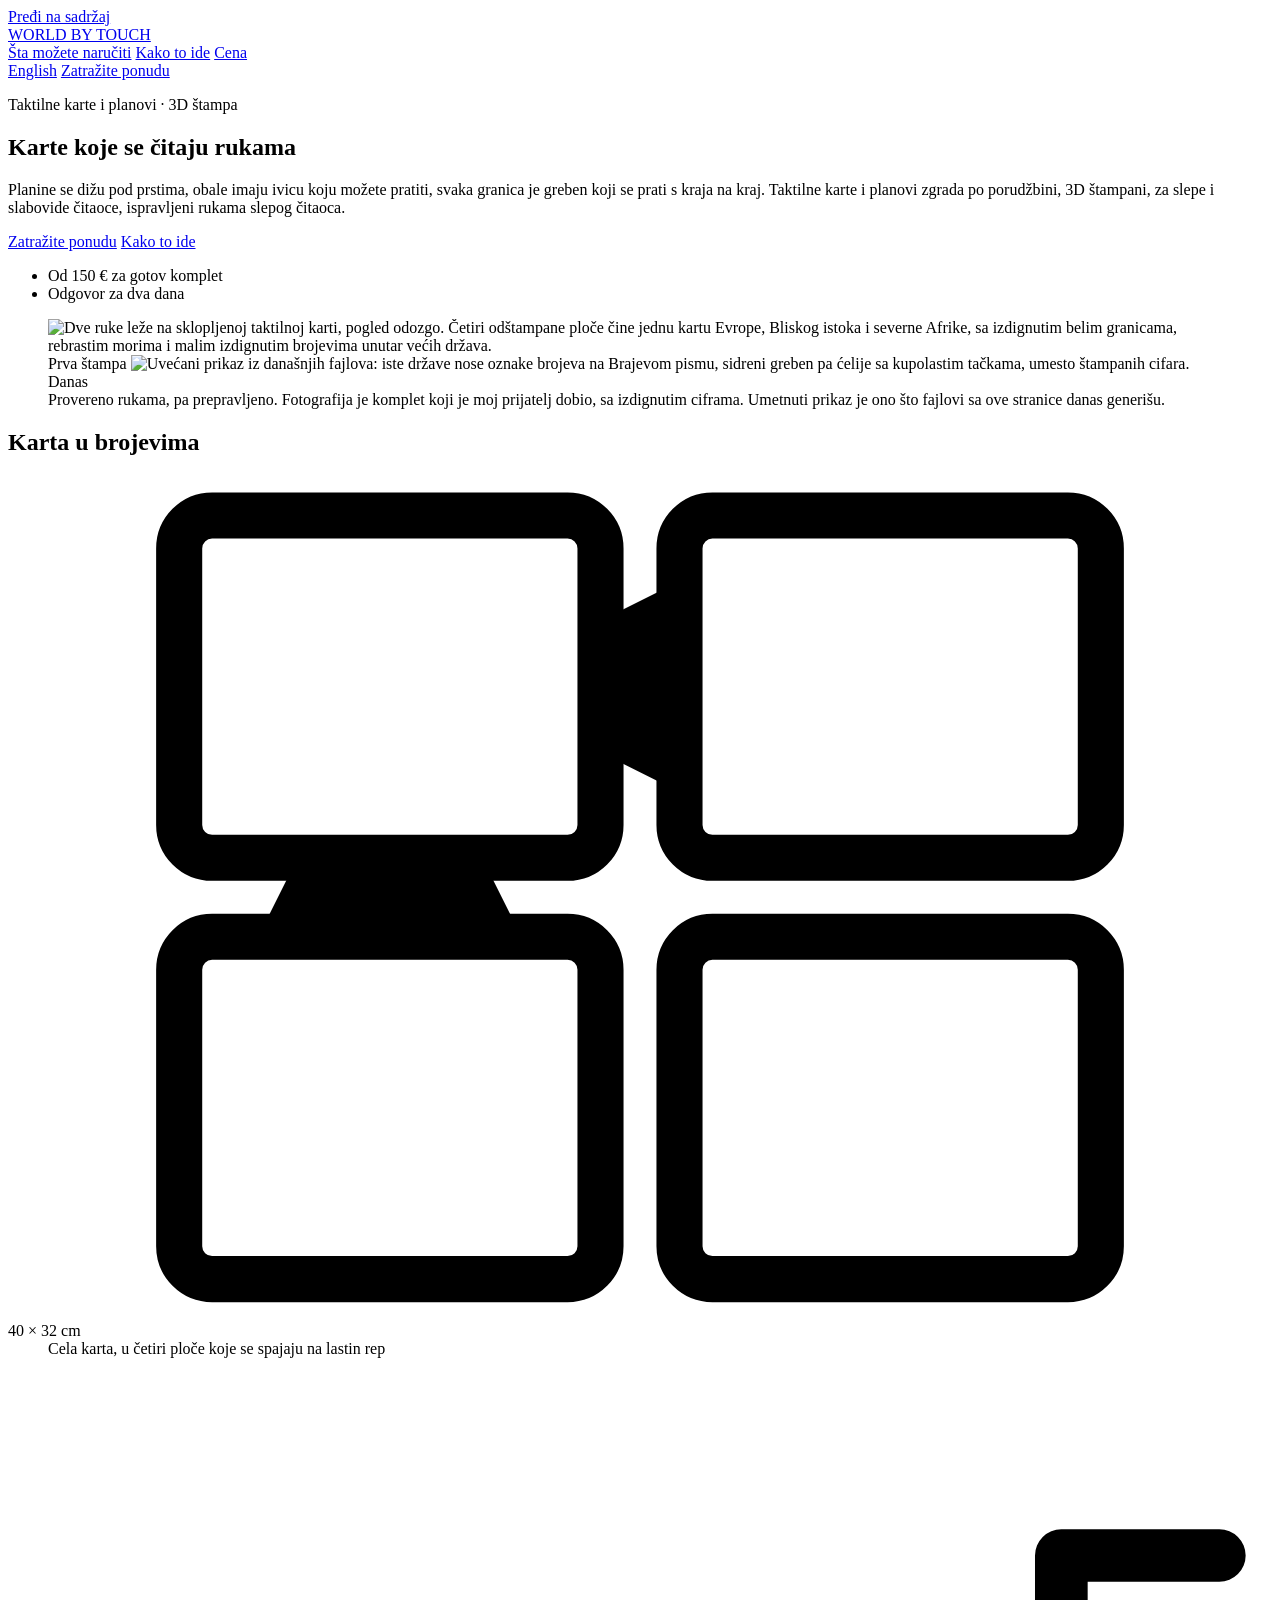
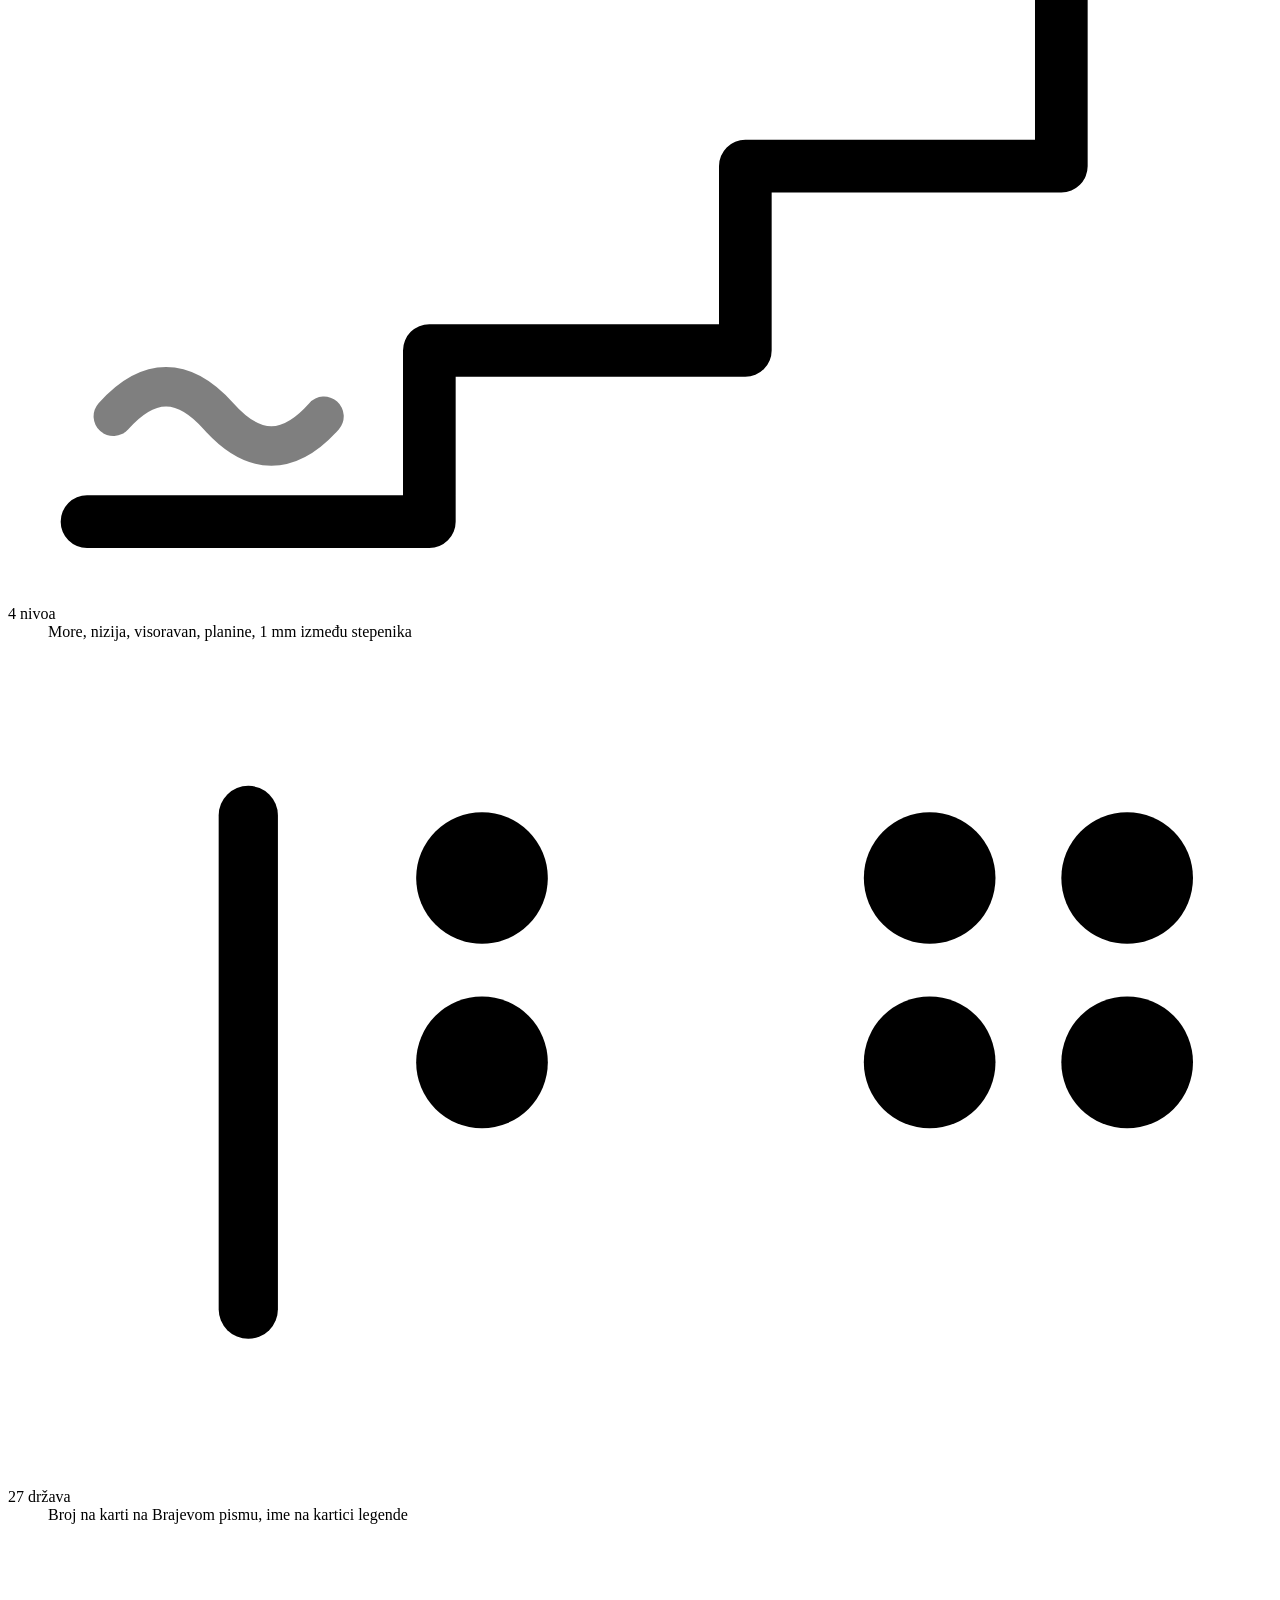
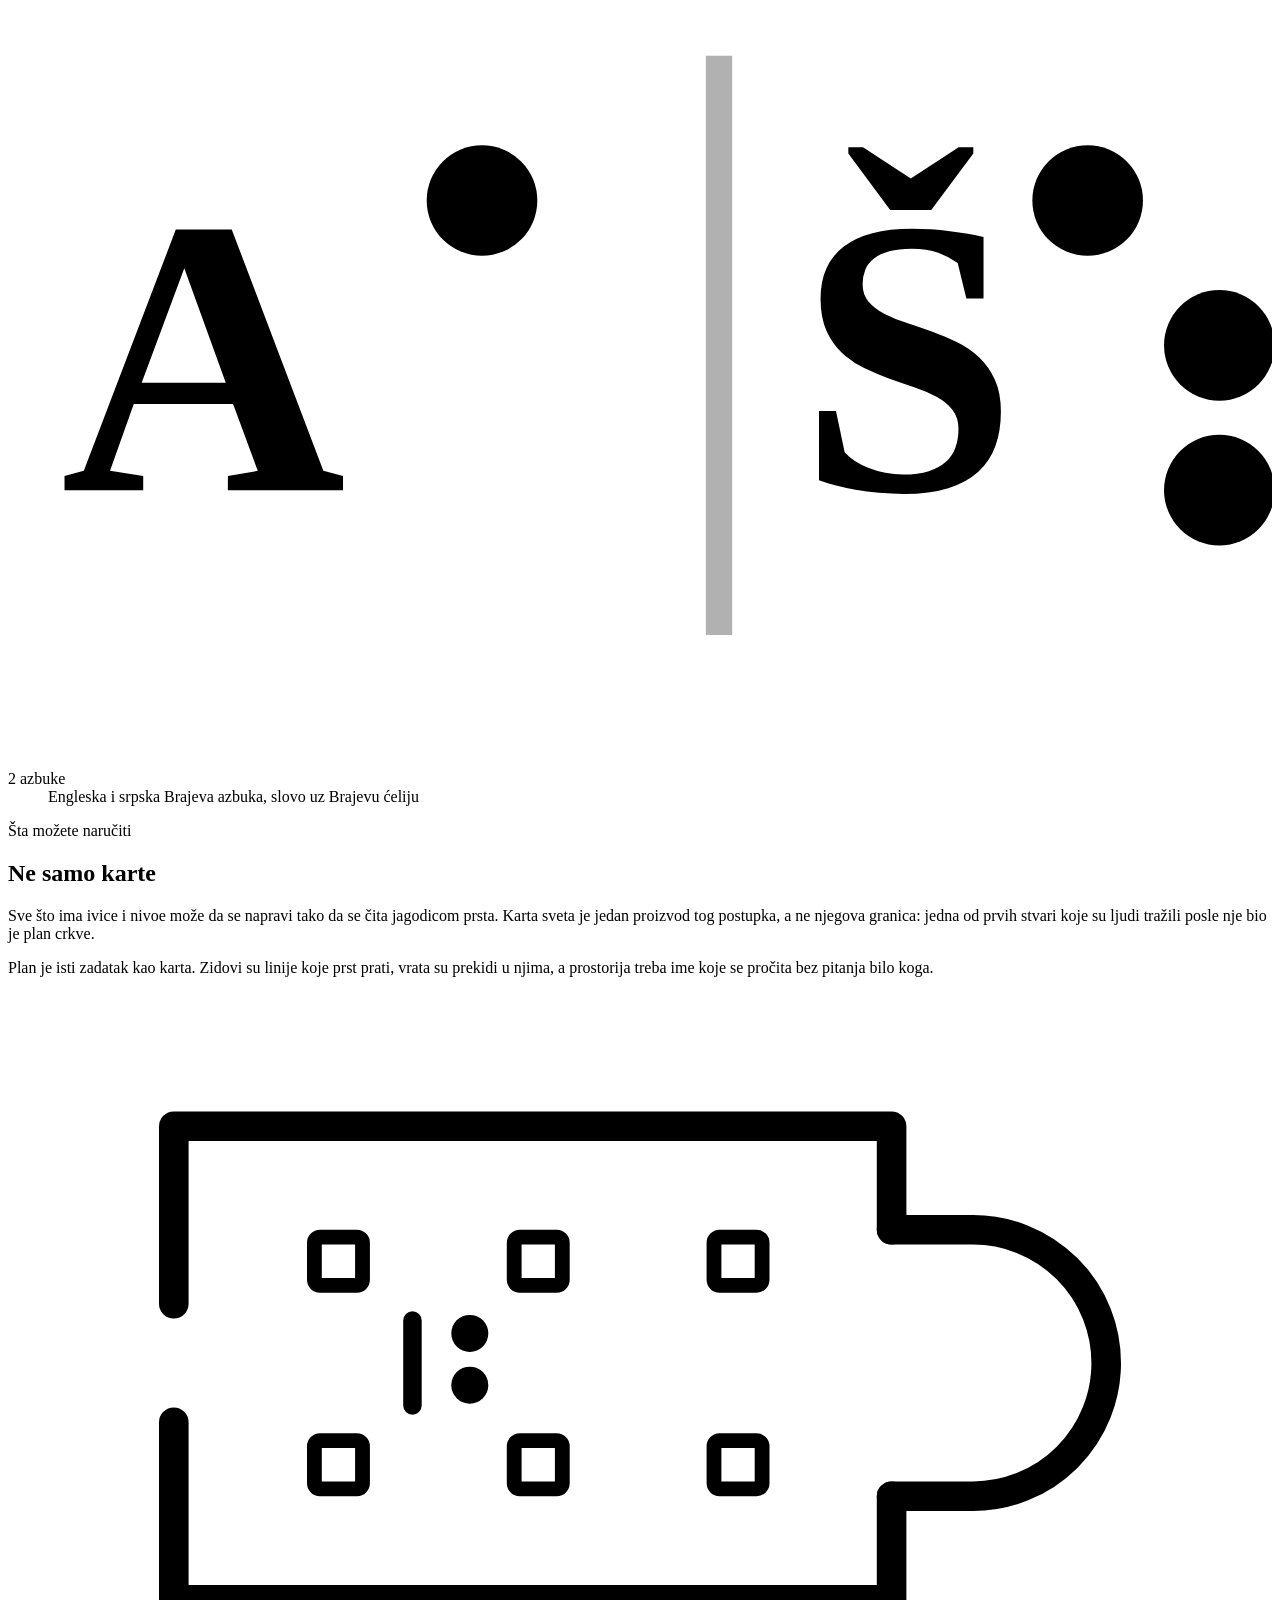
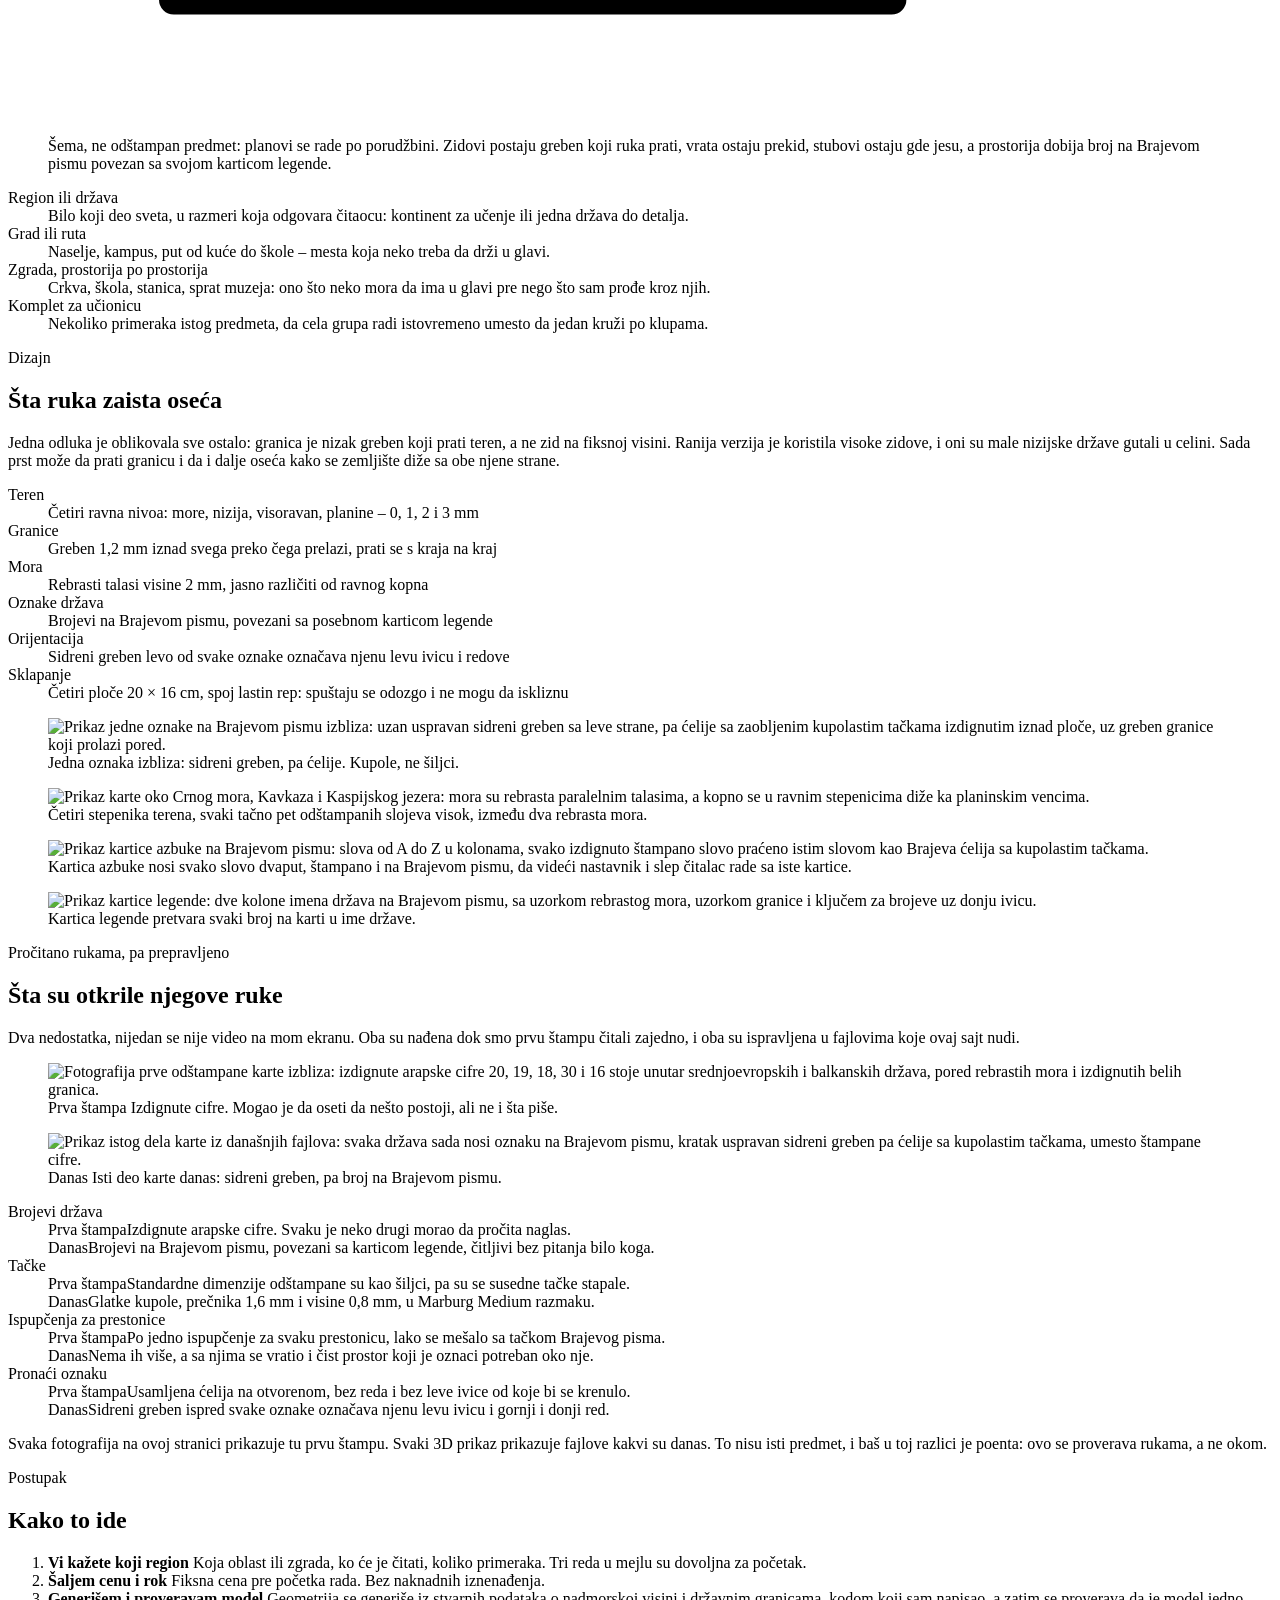
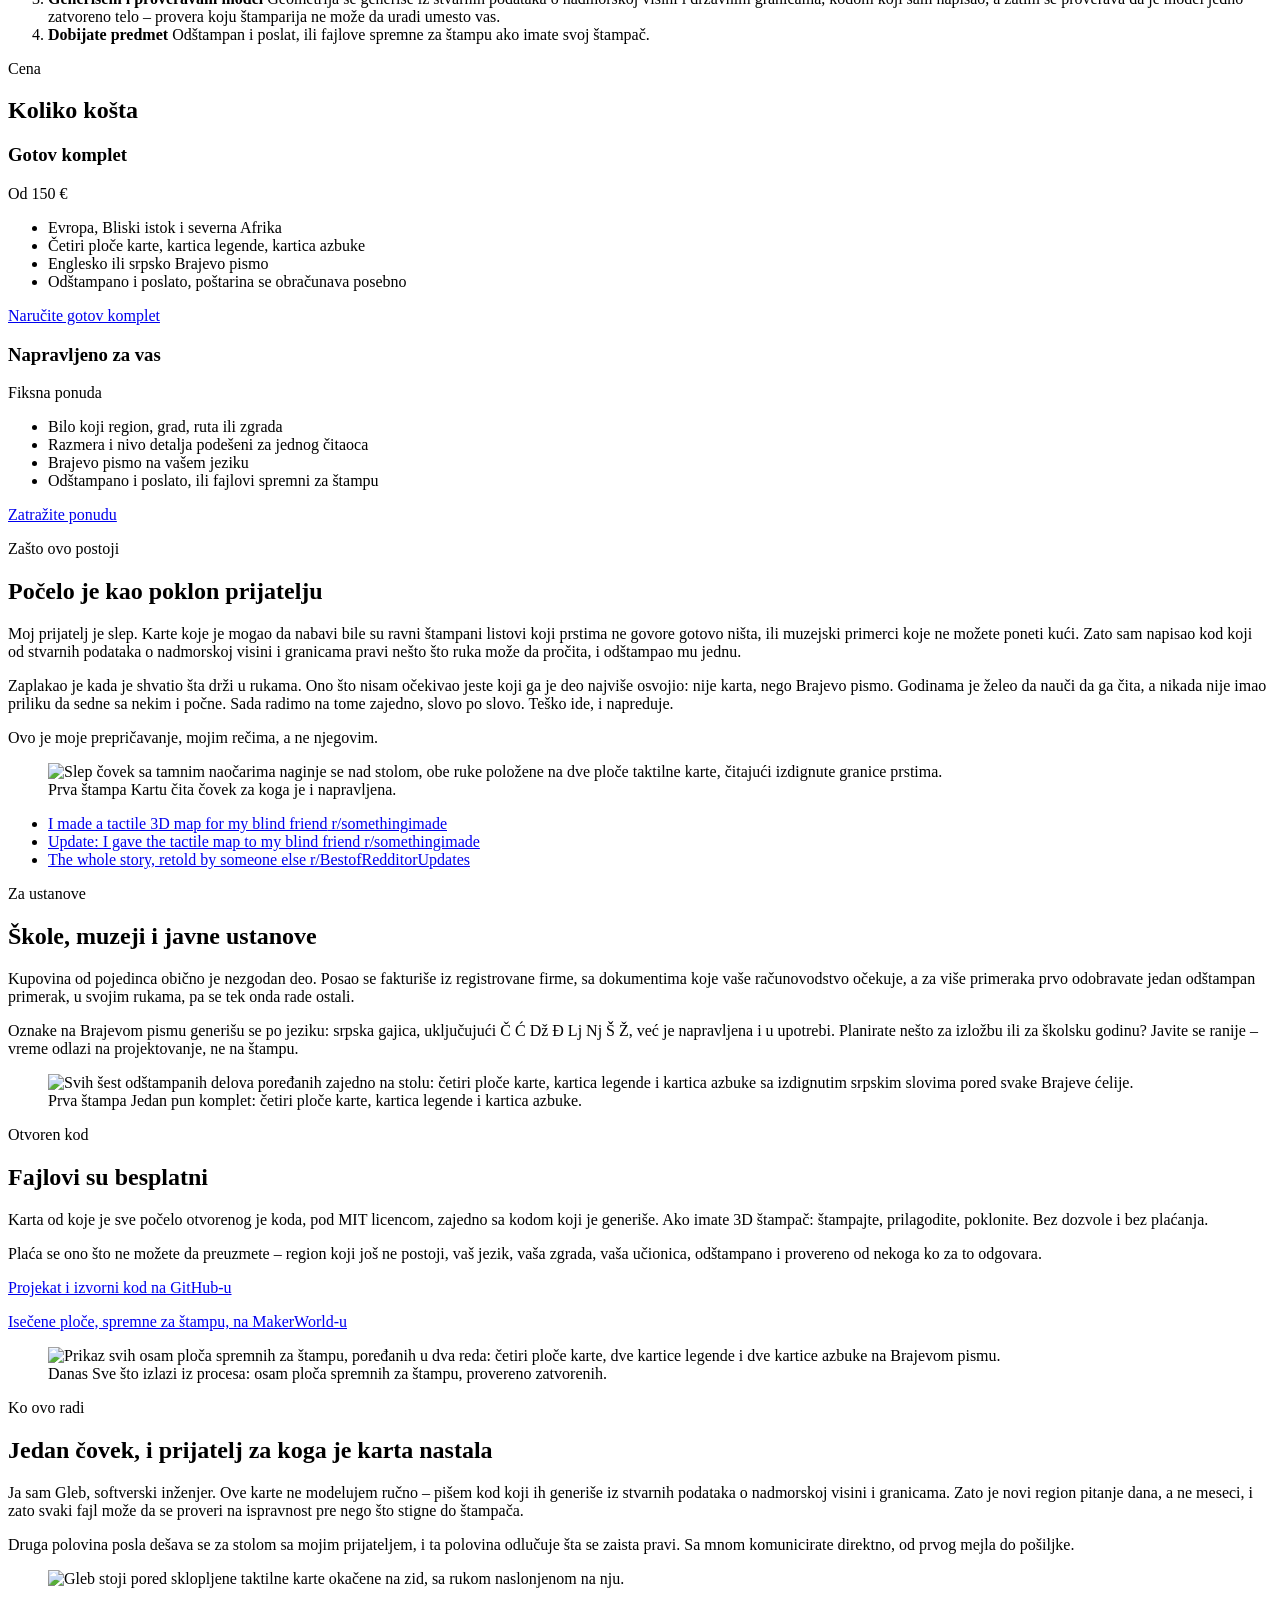
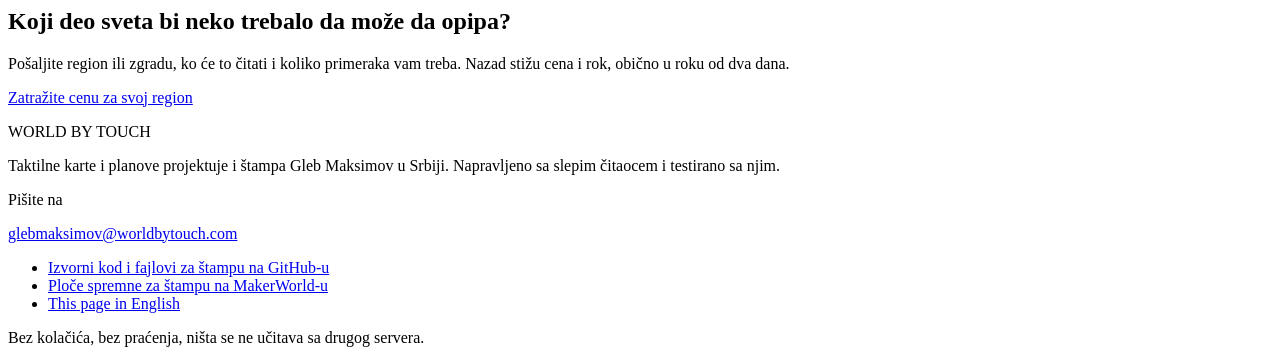
==== commit 752e3e08: "Ship the graphite, the header and a hero that shows both versions A reviewer read the page and repor" ====
--- a/site/sr/index.html
+++ b/site/sr/index.html
@@ -9,7 +9,7 @@
 <link rel="alternate" hreflang="en" href="https://worldbytouch.com/">
 <link rel="alternate" hreflang="sr" href="https://worldbytouch.com/sr/">
 <link rel="icon" href="/favicon.svg" type="image/svg+xml">
-<link rel="stylesheet" href="/style.css">
+<link rel="stylesheet" href="/style.css?v=b4f735ef">
 <meta property="og:title" content="World by Touch – taktilne karte koje se čitaju rukama">
 <meta property="og:description" content="3D štampane taktilne karte za slepe i slabovide. Karte i planovi zgrada po porudžbini za škole, muzeje i porodice.">
 <meta property="og:image" content="https://worldbytouch.com/assets/hands_map.jpg">
@@ -24,9 +24,15 @@
 <header class="site">
   <div class="wrap">
     <a class="brand" href="/sr/"><span class="mark" aria-hidden="true"></span>WORLD BY TOUCH</a>
-    <nav class="lang" aria-label="Jezik">
-      <a href="/" lang="en" hreflang="en">English</a>
+    <nav class="site-nav" aria-label="Odeljci">
+      <a href="#order">Šta možete naručiti</a>
+      <a href="#how">Kako to ide</a>
+      <a href="#price">Cena</a>
     </nav>
+    <div class="header-actions">
+      <a class="lang-link" href="/" lang="en" hreflang="en">English</a>
+      <a class="btn btn-sm" href="mailto:glebmaksimov@worldbytouch.com?subject=Upit%20za%20taktilnu%20kartu&amp;body=1.%20Koji%20region%2C%20grad%20ili%20zgradu%20treba%20da%20obuhvati%3F%0A%0A2.%20Ko%20%C4%87e%20je%20koristiti%20%E2%80%93%20osoba%2C%20%C5%A1kola%2C%20muzej%3F%0A%0A3.%20Koliko%20primeraka%20vam%20treba%3F%0A%0A">Zatražite ponudu</a>
+    </div>
   </div>
 </header>
 
@@ -48,18 +54,24 @@
             <a class="btn btn-ghost" href="#how">Kako to ide</a>
           </div>
           <ul class="hero-facts">
-            <li>Od 150 €</li>
-            <li>Englesko i srpsko Brajevo pismo</li>
+            <li>Od 150 € za gotov komplet</li>
             <li>Odgovor za dva dana</li>
           </ul>
         </div>
 
         <figure class="hero-figure">
-          <img src="/assets/hands_map.jpg" width="1180" height="900" fetchpriority="high"
-               alt="Dve ruke leže na sklopljenoj taktilnoj karti, pogled odozgo. Četiri odštampane ploče čine jednu kartu Evrope, Bliskog istoka i severne Afrike, sa izdignutim belim granicama, rebrastim morima i malim izdignutim brojevima unutar većih država.">
-          <figcaption>
-            <span class="tag">Prva štampa</span>
-            Komplet koji je moj prijatelj dobio. Čitanje te karte sa njim dalo je fajlove koje ovaj sajt danas nudi.
+          <div class="hero-shot">
+            <img src="/assets/hands_map.jpg" width="1180" height="900" fetchpriority="high"
+                 alt="Dve ruke leže na sklopljenoj taktilnoj karti, pogled odozgo. Četiri odštampane ploče čine jednu kartu Evrope, Bliskog istoka i severne Afrike, sa izdignutim belim granicama, rebrastim morima i malim izdignutim brojevima unutar većih država.">
+            <span class="shot-tag">Prva štampa</span>
+            <span class="hero-inset">
+              <img src="/assets/render_labels.jpg" width="1200" height="900"
+                   alt="Uvećani prikaz iz današnjih fajlova: iste države nose oznake brojeva na Brajevom pismu, sidreni greben pa ćelije sa kupolastim tačkama, umesto štampanih cifara.">
+              <span class="shot-tag shot-tag-now">Danas</span>
+            </span>
+          </div>
+          <figcaption>
+            Provereno rukama, pa prepravljeno. Fotografija je komplet koji je moj prijatelj dobio, sa izdignutim ciframa. Umetnuti prikaz je ono što fajlovi sa ove stranice danas generišu.
           </figcaption>
         </figure>
       </div>
@@ -134,7 +146,7 @@
     </div>
   </section>
 
-  <section class="tint">
+  <section class="tint" id="order">
     <div class="wrap">
       <div class="split top">
         <div class="prose">
@@ -342,7 +354,7 @@
     </div>
   </section>
 
-  <section class="tint">
+  <section class="tint" id="price">
     <div class="wrap">
       <p class="eyebrow">Cena</p>
       <h2>Koliko košta</h2>
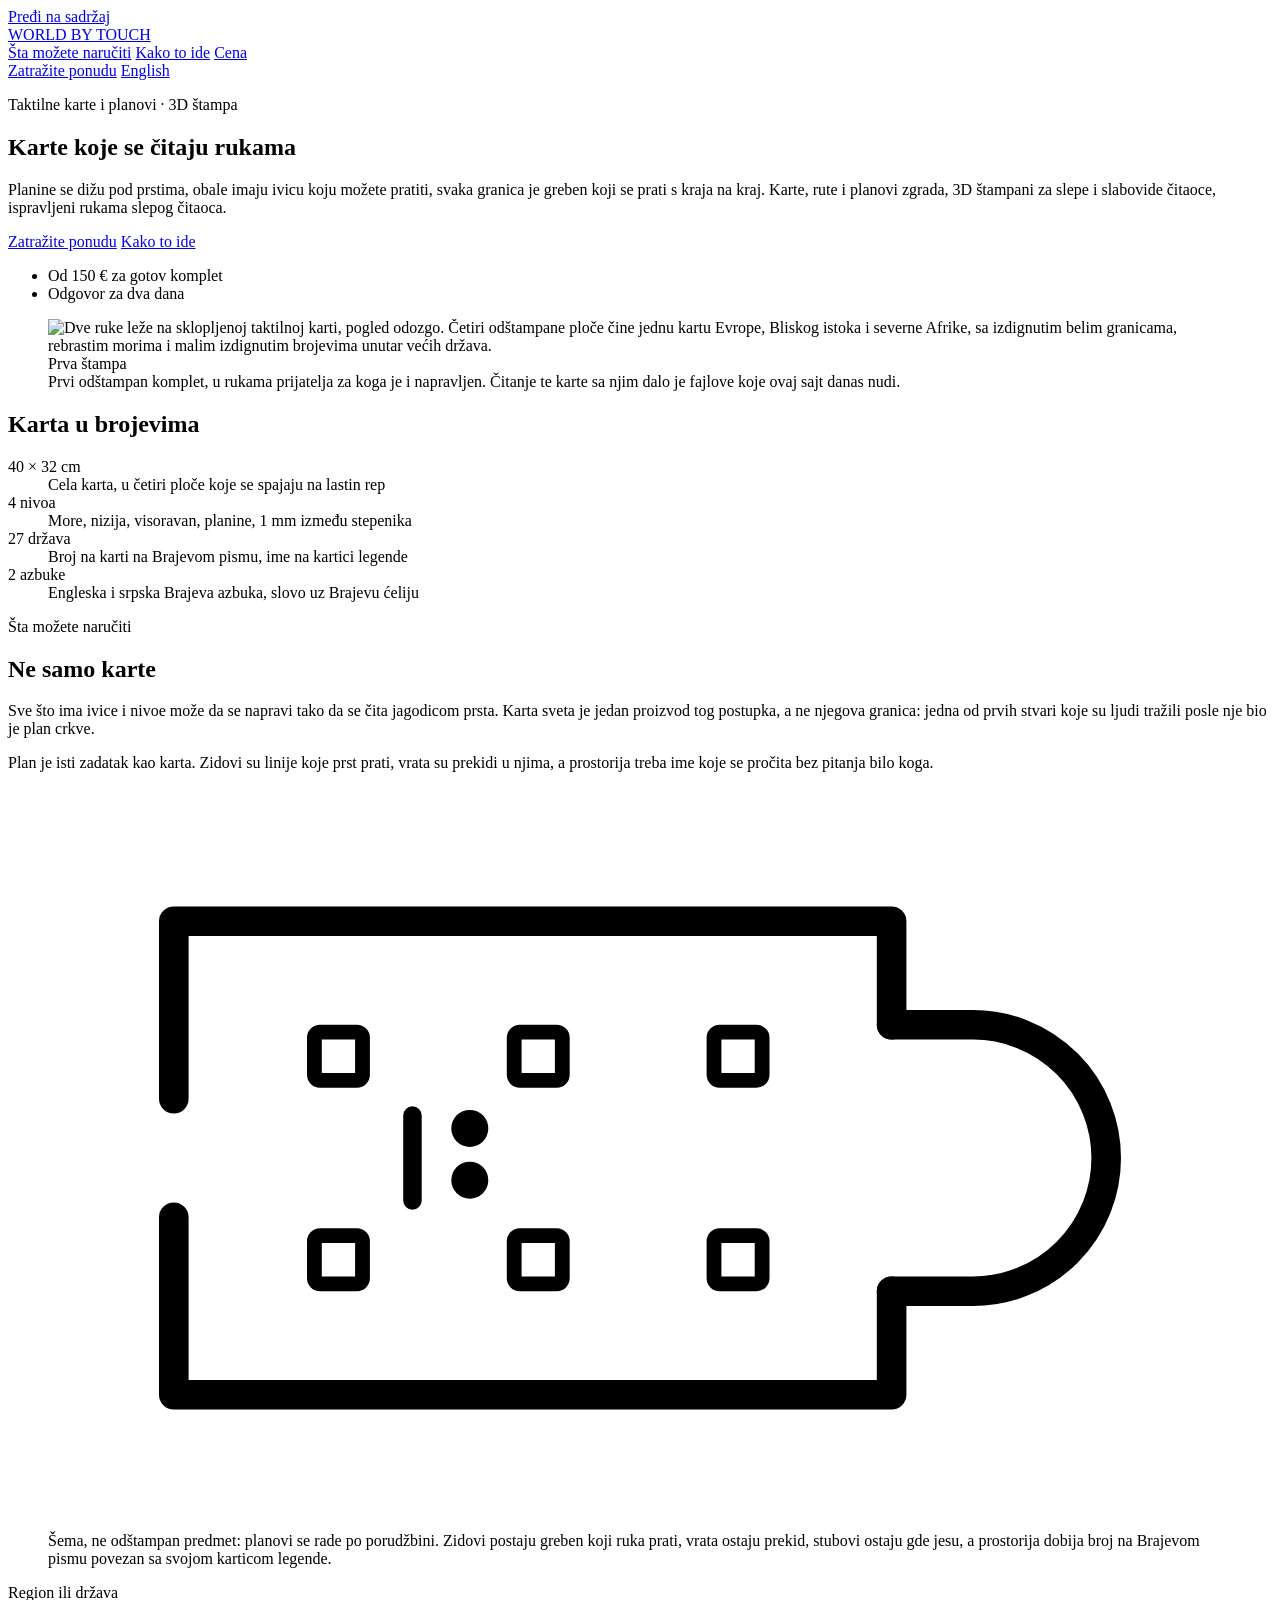
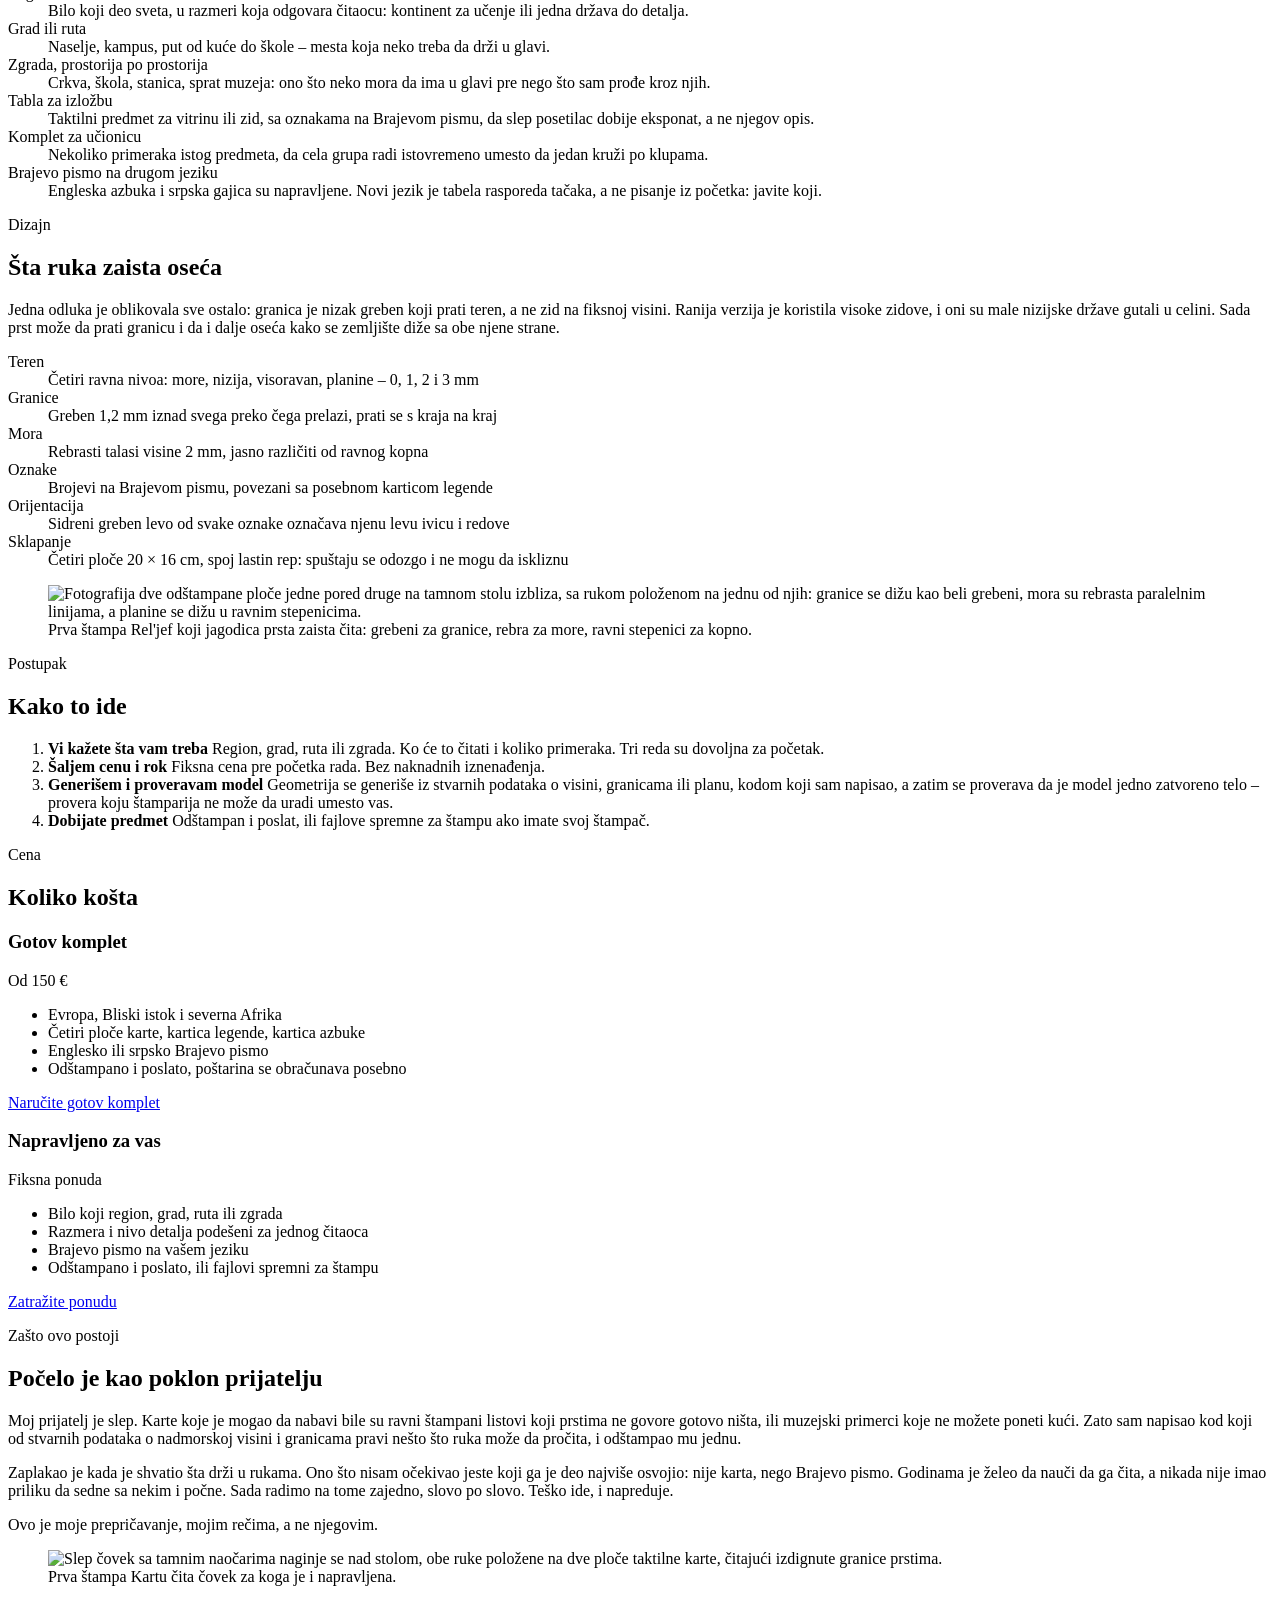
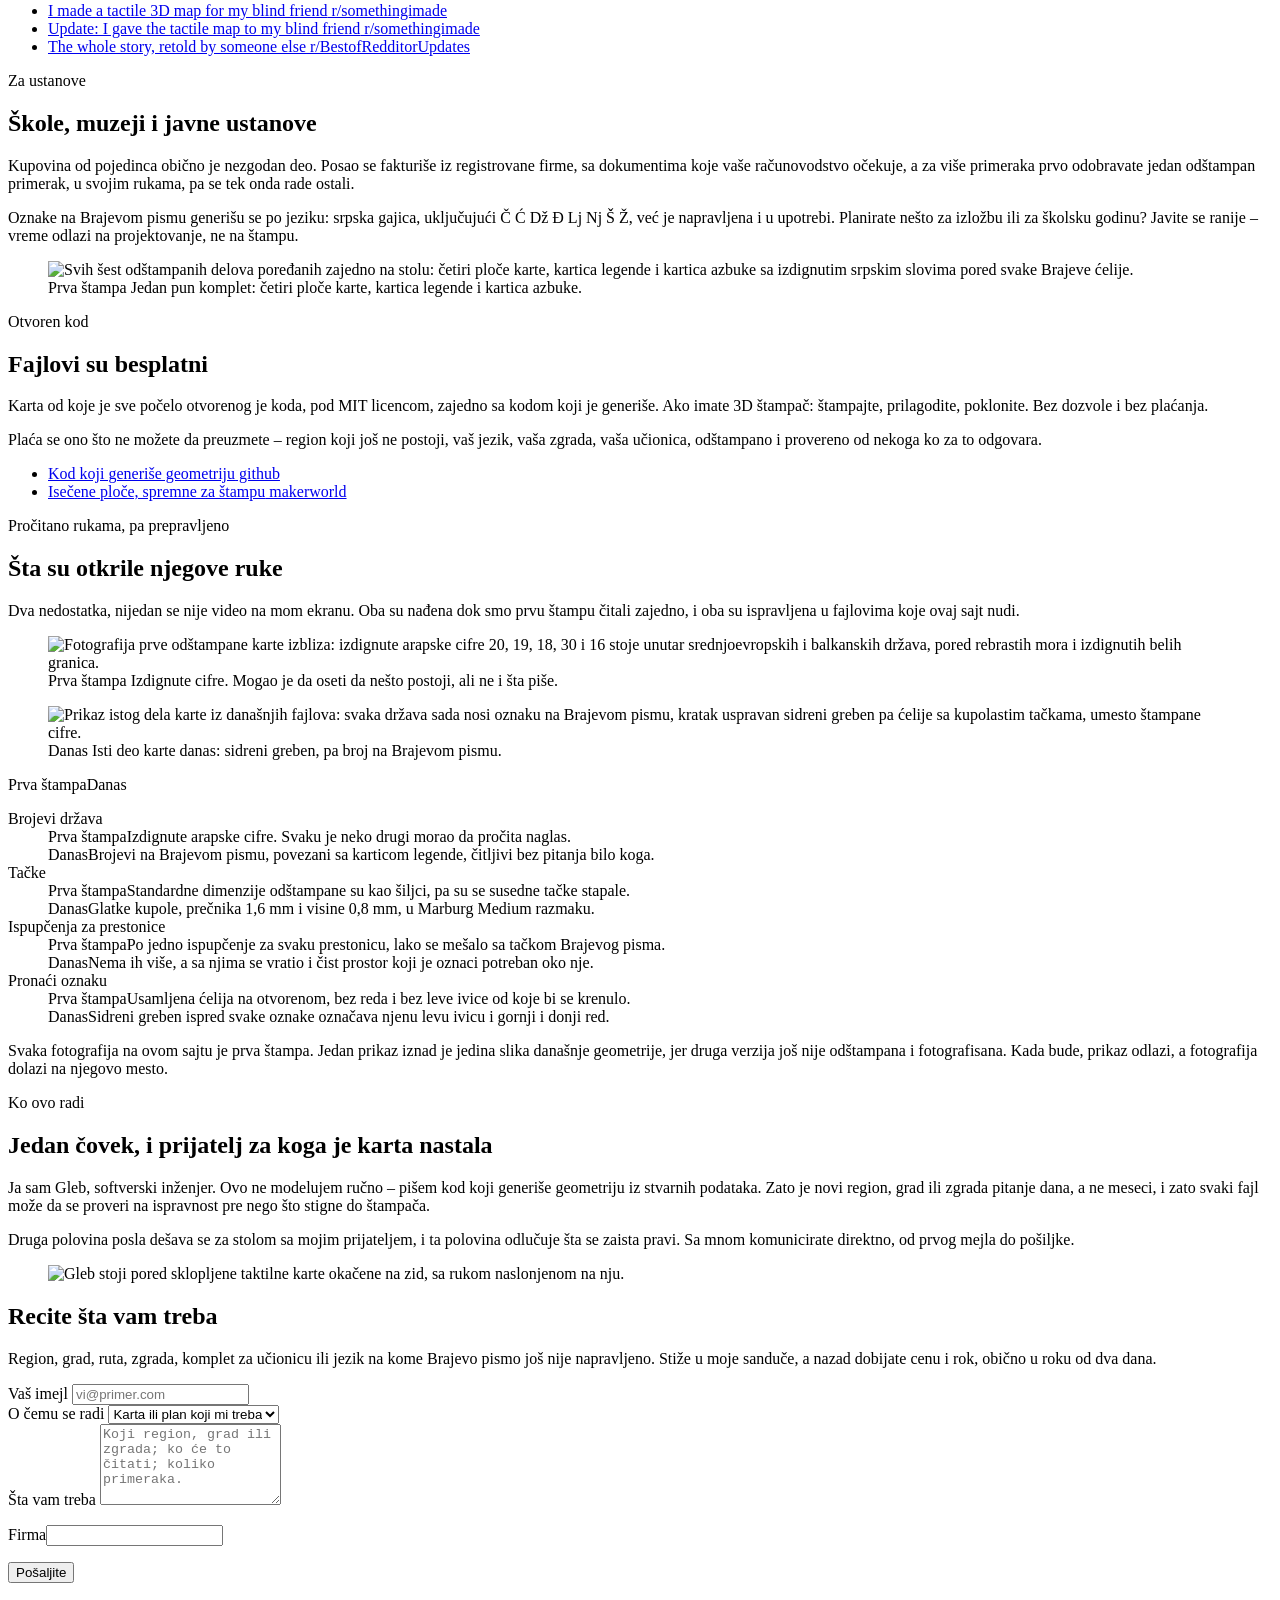
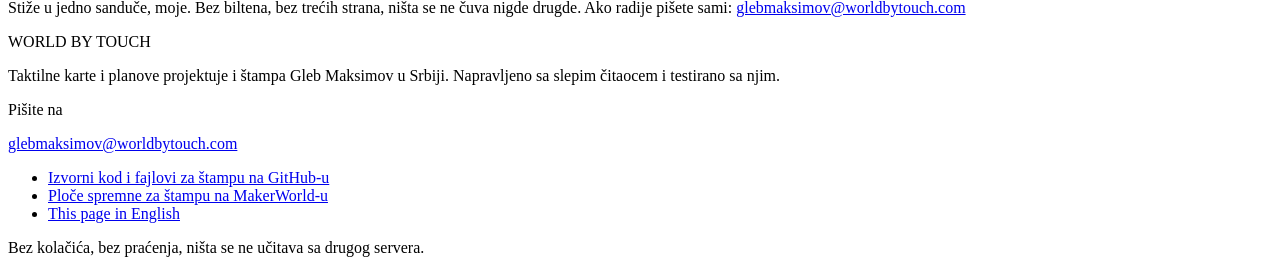
==== commit a1af85a2: "Replace the mailto links with a form, and the renders with the object Seven fixes from a read of the" ====
--- a/site/sr/index.html
+++ b/site/sr/index.html
@@ -9,7 +9,7 @@
 <link rel="alternate" hreflang="en" href="https://worldbytouch.com/">
 <link rel="alternate" hreflang="sr" href="https://worldbytouch.com/sr/">
 <link rel="icon" href="/favicon.svg" type="image/svg+xml">
-<link rel="stylesheet" href="/style.css?v=b4f735ef">
+<link rel="stylesheet" href="/style.css?v=3cea32f1">
 <meta property="og:title" content="World by Touch – taktilne karte koje se čitaju rukama">
 <meta property="og:description" content="3D štampane taktilne karte za slepe i slabovide. Karte i planovi zgrada po porudžbini za škole, muzeje i porodice.">
 <meta property="og:image" content="https://worldbytouch.com/assets/hands_map.jpg">
@@ -30,8 +30,8 @@
       <a href="#price">Cena</a>
     </nav>
     <div class="header-actions">
+      <a class="btn btn-sm" href="#contact">Zatražite ponudu</a>
       <a class="lang-link" href="/" lang="en" hreflang="en">English</a>
-      <a class="btn btn-sm" href="mailto:glebmaksimov@worldbytouch.com?subject=Upit%20za%20taktilnu%20kartu&amp;body=1.%20Koji%20region%2C%20grad%20ili%20zgradu%20treba%20da%20obuhvati%3F%0A%0A2.%20Ko%20%C4%87e%20je%20koristiti%20%E2%80%93%20osoba%2C%20%C5%A1kola%2C%20muzej%3F%0A%0A3.%20Koliko%20primeraka%20vam%20treba%3F%0A%0A">Zatražite ponudu</a>
     </div>
   </div>
 </header>
@@ -46,11 +46,11 @@
           <h1>Karte koje se čitaju rukama</h1>
           <p class="lede">
             Planine se dižu pod prstima, obale imaju ivicu koju možete pratiti, svaka granica je
-            greben koji se prati s kraja na kraj. Taktilne karte i planovi zgrada po porudžbini,
-            3D štampani, za slepe i slabovide čitaoce, ispravljeni rukama slepog čitaoca.
+            greben koji se prati s kraja na kraj. Karte, rute i planovi zgrada, 3D štampani za
+            slepe i slabovide čitaoce, ispravljeni rukama slepog čitaoca.
           </p>
           <div class="btn-row">
-            <a class="btn" href="mailto:glebmaksimov@worldbytouch.com?subject=Upit%20za%20taktilnu%20kartu&amp;body=1.%20Koji%20region%2C%20grad%20ili%20zgradu%20treba%20da%20obuhvati%3F%0A%0A2.%20Ko%20%C4%87e%20je%20koristiti%20%E2%80%93%20osoba%2C%20%C5%A1kola%2C%20muzej%3F%0A%0A3.%20Koliko%20primeraka%20vam%20treba%3F%0A%0A">Zatražite ponudu</a>
+            <a class="btn" href="#contact">Zatražite ponudu</a>
             <a class="btn btn-ghost" href="#how">Kako to ide</a>
           </div>
           <ul class="hero-facts">
@@ -64,14 +64,9 @@
             <img src="/assets/hands_map.jpg" width="1180" height="900" fetchpriority="high"
                  alt="Dve ruke leže na sklopljenoj taktilnoj karti, pogled odozgo. Četiri odštampane ploče čine jednu kartu Evrope, Bliskog istoka i severne Afrike, sa izdignutim belim granicama, rebrastim morima i malim izdignutim brojevima unutar većih država.">
             <span class="shot-tag">Prva štampa</span>
-            <span class="hero-inset">
-              <img src="/assets/render_labels.jpg" width="1200" height="900"
-                   alt="Uvećani prikaz iz današnjih fajlova: iste države nose oznake brojeva na Brajevom pismu, sidreni greben pa ćelije sa kupolastim tačkama, umesto štampanih cifara.">
-              <span class="shot-tag shot-tag-now">Danas</span>
-            </span>
           </div>
           <figcaption>
-            Provereno rukama, pa prepravljeno. Fotografija je komplet koji je moj prijatelj dobio, sa izdignutim ciframa. Umetnuti prikaz je ono što fajlovi sa ove stranice danas generišu.
+            Prvi odštampan komplet, u rukama prijatelja za koga je i napravljen. Čitanje te karte sa njim dalo je fajlove koje ovaj sajt danas nudi.
           </figcaption>
         </figure>
       </div>
@@ -85,61 +80,19 @@
       <h2 class="sr-only">Karta u brojevima</h2>
       <dl class="stat-grid">
         <div>
-          <dt>
-            <svg class="stat-fig" viewBox="0 0 96 64" aria-hidden="true" focusable="false">
-              <g fill="none" stroke="currentColor" stroke-width="3.5">
-                <rect x="13" y="3" width="32" height="26" rx="2.5"/>
-                <rect x="51" y="3" width="32" height="26" rx="2.5"/>
-                <rect x="13" y="35" width="32" height="26" rx="2.5"/>
-                <rect x="51" y="35" width="32" height="26" rx="2.5"/>
-              </g>
-              <path d="M45 11 L51 8 L51 24 L45 21 Z" fill="currentColor"/>
-              <path d="M22 29 L19 35 L39 35 L36 29 Z" fill="currentColor"/>
-            </svg>
-            <span>40 × 32 cm</span>
-          </dt>
+          <dt>40 × 32 cm</dt>
           <dd>Cela karta, u četiri ploče koje se spajaju na lastin rep</dd>
         </div>
         <div>
-          <dt>
-            <svg class="stat-fig" viewBox="0 0 96 64" aria-hidden="true" focusable="false">
-              <path d="M8 50 q4 -4.5 8 0 t8 0" fill="none" stroke="currentColor"
-                    stroke-width="3" stroke-linecap="round" opacity=".5"/>
-              <path d="M6 58 H32 V45 H56 V31 H80 V15 H92" fill="none" stroke="currentColor"
-                    stroke-width="4" stroke-linejoin="round" stroke-linecap="round"/>
-            </svg>
-            <span>4 nivoa</span>
-          </dt>
+          <dt>4 nivoa</dt>
           <dd>More, nizija, visoravan, planine, 1 mm između stepenika</dd>
         </div>
         <div>
-          <dt>
-            <svg class="stat-fig" viewBox="0 0 96 64" aria-hidden="true" focusable="false">
-              <rect x="16" y="11" width="4.5" height="42" rx="2.25" fill="currentColor"/>
-              <g fill="currentColor">
-                <circle cx="36" cy="18" r="5"/><circle cx="36" cy="32" r="5"/>
-                <circle cx="70" cy="18" r="5"/><circle cx="70" cy="32" r="5"/>
-                <circle cx="85" cy="18" r="5"/><circle cx="85" cy="32" r="5"/>
-              </g>
-            </svg>
-            <span>27 država</span>
-          </dt>
+          <dt>27 država</dt>
           <dd>Broj na karti na Brajevom pismu, ime na kartici legende</dd>
         </div>
         <div>
-          <dt>
-            <svg class="stat-fig" viewBox="0 0 96 64" aria-hidden="true" focusable="false">
-              <text x="4" y="43" font-size="30" font-weight="700" fill="currentColor">A</text>
-              <circle cx="36" cy="21" r="4.2" fill="currentColor"/>
-              <line x1="54" y1="10" x2="54" y2="54" stroke="currentColor" stroke-width="2" opacity=".3"/>
-              <text x="60" y="43" font-size="30" font-weight="700" fill="currentColor">&#352;</text>
-              <g fill="currentColor">
-                <circle cx="82" cy="21" r="4.2"/><circle cx="92" cy="32" r="4.2"/>
-                <circle cx="92" cy="43" r="4.2"/>
-              </g>
-            </svg>
-            <span>2 azbuke</span>
-          </dt>
+          <dt>2 azbuke</dt>
           <dd>Engleska i srpska Brajeva azbuka, slovo uz Brajevu ćeliju</dd>
         </div>
       </dl>
@@ -207,14 +160,22 @@
           <dd>Crkva, škola, stanica, sprat muzeja: ono što neko mora da ima u glavi pre nego što sam prođe kroz njih.</dd>
         </div>
         <div>
+          <dt>Tabla za izložbu</dt>
+          <dd>Taktilni predmet za vitrinu ili zid, sa oznakama na Brajevom pismu, da slep posetilac dobije eksponat, a ne njegov opis.</dd>
+        </div>
+        <div>
           <dt>Komplet za učionicu</dt>
           <dd>Nekoliko primeraka istog predmeta, da cela grupa radi istovremeno umesto da jedan kruži po klupama.</dd>
         </div>
+        <div>
+          <dt>Brajevo pismo na drugom jeziku</dt>
+          <dd>Engleska azbuka i srpska gajica su napravljene. Novi jezik je tabela rasporeda tačaka, a ne pisanje iz početka: javite koji.</dd>
+        </div>
       </dl>
     </div>
   </section>
 
-  <section class="slab">
+  <section>
     <div class="wrap">
       <p class="eyebrow">Dizajn</p>
       <h2>Šta ruka zaista oseća</h2>
@@ -231,101 +192,19 @@
         <div><dt>Teren</dt><dd>Četiri ravna nivoa: more, nizija, visoravan, planine – 0, 1, 2 i 3 mm</dd></div>
         <div><dt>Granice</dt><dd>Greben 1,2 mm iznad svega preko čega prelazi, prati se s kraja na kraj</dd></div>
         <div><dt>Mora</dt><dd>Rebrasti talasi visine 2 mm, jasno različiti od ravnog kopna</dd></div>
-        <div><dt>Oznake država</dt><dd>Brojevi na Brajevom pismu, povezani sa posebnom karticom legende</dd></div>
+        <div><dt>Oznake</dt><dd>Brojevi na Brajevom pismu, povezani sa posebnom karticom legende</dd></div>
         <div><dt>Orijentacija</dt><dd>Sidreni greben levo od svake oznake označava njenu levu ivicu i redove</dd></div>
         <div><dt>Sklapanje</dt><dd>Četiri ploče 20 × 16 cm, spoj lastin rep: spuštaju se odozgo i ne mogu da iskliznu</dd></div>
       </dl>
 
-      <div class="gallery">
-        <figure>
-          <img src="/assets/render_macro.jpg" width="1400" height="1050" loading="lazy"
-               alt="Prikaz jedne oznake na Brajevom pismu izbliza: uzan uspravan sidreni greben sa leve strane, pa ćelije sa zaobljenim kupolastim tačkama izdignutim iznad ploče, uz greben granice koji prolazi pored.">
-          <figcaption>Jedna oznaka izbliza: sidreni greben, pa ćelije. Kupole, ne šiljci.</figcaption>
-        </figure>
-        <figure>
-          <img src="/assets/render_terrain.jpg" width="1400" height="1050" loading="lazy"
-               alt="Prikaz karte oko Crnog mora, Kavkaza i Kaspijskog jezera: mora su rebrasta paralelnim talasima, a kopno se u ravnim stepenicima diže ka planinskim vencima.">
-          <figcaption>Četiri stepenika terena, svaki tačno pet odštampanih slojeva visok, između dva rebrasta mora.</figcaption>
-        </figure>
-        <figure>
-          <img src="/assets/render_alphabet.jpg" width="1400" height="1050" loading="lazy"
-               alt="Prikaz kartice azbuke na Brajevom pismu: slova od A do Z u kolonama, svako izdignuto štampano slovo praćeno istim slovom kao Brajeva ćelija sa kupolastim tačkama.">
-          <figcaption>Kartica azbuke nosi svako slovo dvaput, štampano i na Brajevom pismu, da videći nastavnik i slep čitalac rade sa iste kartice.</figcaption>
-        </figure>
-        <figure>
-          <img src="/assets/render_legend.jpg" width="1400" height="1050" loading="lazy"
-               alt="Prikaz kartice legende: dve kolone imena država na Brajevom pismu, sa uzorkom rebrastog mora, uzorkom granice i ključem za brojeve uz donju ivicu.">
-          <figcaption>Kartica legende pretvara svaki broj na karti u ime države.</figcaption>
-        </figure>
-      </div>
-
-      <!-- VIDEO SLOT: once the film is shot, restore the block here as a <video> element with
-           a captions track and the full transcript printed beside the player. Part of this
-           audience cannot see the picture and part cannot hear the sound. Styling for it is
-           kept in style.css under .video-slot. -->
-    </div>
-  </section>
-
-  <section class="rebuilt">
-    <div class="wrap">
-      <div class="prose prose-wide">
-        <p class="eyebrow">Pročitano rukama, pa prepravljeno</p>
-        <h2>Šta su otkrile njegove ruke</h2>
-        <p class="lead">
-          Dva nedostatka, nijedan se nije video na mom ekranu. Oba su nađena dok smo prvu štampu
-          čitali zajedno, i oba su ispravljena u fajlovima koje ovaj sajt nudi.
-        </p>
-      </div>
-
-      <div class="compare">
-        <figure>
-          <img src="/assets/first_print_numbers.jpg" width="1060" height="794" loading="lazy"
-               alt="Fotografija prve odštampane karte izbliza: izdignute arapske cifre 20, 19, 18, 30 i 16 stoje unutar srednjoevropskih i balkanskih država, pored rebrastih mora i izdignutih belih granica.">
-          <figcaption>
-            <span class="tag">Prva štampa</span>
-            Izdignute cifre. Mogao je da oseti da nešto postoji, ali ne i šta piše.
-          </figcaption>
-        </figure>
-        <figure>
-          <img src="/assets/render_labels.jpg" width="1200" height="900" loading="lazy"
-               alt="Prikaz istog dela karte iz današnjih fajlova: svaka država sada nosi oznaku na Brajevom pismu, kratak uspravan sidreni greben pa ćelije sa kupolastim tačkama, umesto štampane cifre.">
-          <figcaption>
-            <span class="tag tag-now">Danas</span>
-            Isti deo karte danas: sidreni greben, pa broj na Brajevom pismu.
-          </figcaption>
-        </figure>
-      </div>
-
-      <dl class="versus">
-        <div>
-          <dt>Brojevi država</dt>
-          <dd class="was"><span class="tag">Prva štampa</span>Izdignute arapske cifre. Svaku je neko drugi morao da pročita naglas.</dd>
-          <dd class="now"><span class="tag tag-now">Danas</span>Brojevi na Brajevom pismu, povezani sa karticom legende, čitljivi bez pitanja bilo koga.</dd>
-        </div>
-        <div>
-          <dt>Tačke</dt>
-          <dd class="was"><span class="tag">Prva štampa</span>Standardne dimenzije odštampane su kao šiljci, pa su se susedne tačke stapale.</dd>
-          <dd class="now"><span class="tag tag-now">Danas</span>Glatke kupole, prečnika 1,6 mm i visine 0,8 mm, u Marburg Medium razmaku.</dd>
-        </div>
-        <div>
-          <dt>Ispupčenja za prestonice</dt>
-          <dd class="was"><span class="tag">Prva štampa</span>Po jedno ispupčenje za svaku prestonicu, lako se mešalo sa tačkom Brajevog pisma.</dd>
-          <dd class="now"><span class="tag tag-now">Danas</span>Nema ih više, a sa njima se vratio i čist prostor koji je oznaci potreban oko nje.</dd>
-        </div>
-        <div>
-          <dt>Pronaći oznaku</dt>
-          <dd class="was"><span class="tag">Prva štampa</span>Usamljena ćelija na otvorenom, bez reda i bez leve ivice od koje bi se krenulo.</dd>
-          <dd class="now"><span class="tag tag-now">Danas</span>Sidreni greben ispred svake oznake označava njenu levu ivicu i gornji i donji red.</dd>
-        </div>
-      </dl>
-
-      <div class="prose prose-wide">
-        <p class="note">
-          Svaka fotografija na ovoj stranici prikazuje tu prvu štampu. Svaki 3D prikaz prikazuje
-          fajlove kakvi su danas. To nisu isti predmet, i baš u toj razlici je poenta: ovo se
-          proverava rukama, a ne okom.
-        </p>
-      </div>
+      <figure class="wide-plate">
+        <img src="/assets/detail.jpg" width="1400" height="875" loading="lazy"
+             alt="Fotografija dve odštampane ploče jedne pored druge na tamnom stolu izbliza, sa rukom položenom na jednu od njih: granice se dižu kao beli grebeni, mora su rebrasta paralelnim linijama, a planine se dižu u ravnim stepenicima.">
+        <figcaption>
+          <span class="tag">Prva štampa</span>
+          Rel'jef koji jagodica prsta zaista čita: grebeni za granice, rebra za more, ravni stepenici za kopno.
+        </figcaption>
+      </figure>
     </div>
   </section>
 
@@ -335,8 +214,8 @@
       <h2>Kako to ide</h2>
       <ol class="steps">
         <li>
-          <strong>Vi kažete koji region</strong>
-          <span>Koja oblast ili zgrada, ko će je čitati, koliko primeraka. Tri reda u mejlu su dovoljna za početak.</span>
+          <strong>Vi kažete šta vam treba</strong>
+          <span>Region, grad, ruta ili zgrada. Ko će to čitati i koliko primeraka. Tri reda su dovoljna za početak.</span>
         </li>
         <li>
           <strong>Šaljem cenu i rok</strong>
@@ -344,7 +223,7 @@
         </li>
         <li>
           <strong>Generišem i proveravam model</strong>
-          <span>Geometrija se generiše iz stvarnih podataka o nadmorskoj visini i državnim granicama, kodom koji sam napisao, a zatim se proverava da je model jedno zatvoreno telo – provera koju štamparija ne može da uradi umesto vas.</span>
+          <span>Geometrija se generiše iz stvarnih podataka o visini, granicama ili planu, kodom koji sam napisao, a zatim se proverava da je model jedno zatvoreno telo – provera koju štamparija ne može da uradi umesto vas.</span>
         </li>
         <li>
           <strong>Dobijate predmet</strong>
@@ -368,7 +247,7 @@
             <li>Englesko ili srpsko Brajevo pismo</li>
             <li>Odštampano i poslato, poštarina se obračunava posebno</li>
           </ul>
-          <p class="price-cta"><a class="btn btn-ghost" href="mailto:glebmaksimov@worldbytouch.com?subject=Gotov%20komplet%20taktilne%20karte&amp;body=1.%20Englesko%20ili%20srpsko%20Brajevo%20pismo%3F%0A%0A2.%20Koliko%20primeraka%20vam%20treba%3F%0A%0A3.%20U%20koju%20zemlju%20se%20%C5%A1alje%3F%0A%0A">Naručite gotov komplet</a></p>
+          <p class="price-cta"><a class="btn btn-ghost" href="#contact">Naručite gotov komplet</a></p>
         </div>
         <div class="price feature">
           <h3>Napravljeno za vas</h3>
@@ -379,7 +258,7 @@
             <li>Brajevo pismo na vašem jeziku</li>
             <li>Odštampano i poslato, ili fajlovi spremni za štampu</li>
           </ul>
-          <p class="price-cta"><a class="btn" href="mailto:glebmaksimov@worldbytouch.com?subject=Upit%20za%20taktilnu%20kartu&amp;body=1.%20Koji%20region%2C%20grad%20ili%20zgradu%20treba%20da%20obuhvati%3F%0A%0A2.%20Ko%20%C4%87e%20je%20koristiti%20%E2%80%93%20osoba%2C%20%C5%A1kola%2C%20muzej%3F%0A%0A3.%20Koliko%20primeraka%20vam%20treba%3F%0A%0A">Zatražite ponudu</a></p>
+          <p class="price-cta"><a class="btn" href="#contact">Zatražite ponudu</a></p>
         </div>
       </div>
     </div>
@@ -454,45 +333,108 @@
 
   <section class="tint">
     <div class="wrap">
-      <div class="split">
-        <div class="prose">
-          <p class="eyebrow">Otvoren kod</p>
-          <h2>Fajlovi su besplatni</h2>
-          <p>
-            Karta od koje je sve počelo otvorenog je koda, pod MIT licencom, zajedno sa kodom koji je
-            generiše. Ako imate 3D štampač: štampajte, prilagodite, poklonite. Bez dozvole i bez
-            plaćanja.
-          </p>
-          <p>
-            Plaća se ono što ne možete da preuzmete – region koji još ne postoji, vaš jezik, vaša
-            zgrada, vaša učionica, odštampano i provereno od nekoga ko za to odgovara.
-          </p>
-          <p><a href="https://github.com/MAGLeb/worldbytouch">Projekat i izvorni kod na GitHub-u</a></p>
-          <p><a href="https://makerworld.com/en/models/3136316-tactile-braille-map-for-the-blind-europe-arabia">Isečene ploče, spremne za štampu, na MakerWorld-u</a></p>
-        </div>
-        <figure class="plate">
-          <img src="/assets/render_files.jpg" width="1400" height="1050" loading="lazy"
-               alt="Prikaz svih osam ploča spremnih za štampu, poređanih u dva reda: četiri ploče karte, dve kartice legende i dve kartice azbuke na Brajevom pismu.">
+      <div class="prose prose-wide">
+        <p class="eyebrow">Otvoren kod</p>
+        <h2>Fajlovi su besplatni</h2>
+        <p>
+          Karta od koje je sve počelo otvorenog je koda, pod MIT licencom, zajedno sa kodom koji je
+          generiše. Ako imate 3D štampač: štampajte, prilagodite, poklonite. Bez dozvole i bez
+          plaćanja.
+        </p>
+        <p>
+          Plaća se ono što ne možete da preuzmete – region koji još ne postoji, vaš jezik, vaša
+          zgrada, vaša učionica, odštampano i provereno od nekoga ko za to odgovara.
+        </p>
+      </div>
+      <ul class="links">
+        <li><a href="https://github.com/MAGLeb/worldbytouch">Kod koji generiše geometriju<span> github</span></a></li>
+        <li><a href="https://makerworld.com/en/models/3136316-tactile-braille-map-for-the-blind-europe-arabia">Isečene ploče, spremne za štampu<span> makerworld</span></a></li>
+      </ul>
+    </div>
+  </section>
+
+  <section class="rebuilt">
+    <div class="wrap">
+      <div class="prose prose-wide">
+        <p class="eyebrow">Pročitano rukama, pa prepravljeno</p>
+        <h2>Šta su otkrile njegove ruke</h2>
+        <p class="lead">
+          Dva nedostatka, nijedan se nije video na mom ekranu. Oba su nađena dok smo prvu štampu
+          čitali zajedno, i oba su ispravljena u fajlovima koje ovaj sajt nudi.
+        </p>
+      </div>
+
+      <div class="compare">
+        <figure>
+          <img src="/assets/first_print_numbers.jpg" width="1060" height="794" loading="lazy"
+               alt="Fotografija prve odštampane karte izbliza: izdignute arapske cifre 20, 19, 18, 30 i 16 stoje unutar srednjoevropskih i balkanskih država, pored rebrastih mora i izdignutih belih granica.">
+          <figcaption>
+            <span class="tag">Prva štampa</span>
+            Izdignute cifre. Mogao je da oseti da nešto postoji, ali ne i šta piše.
+          </figcaption>
+        </figure>
+        <figure>
+          <img src="/assets/render_labels.jpg" width="1200" height="900" loading="lazy"
+               alt="Prikaz istog dela karte iz današnjih fajlova: svaka država sada nosi oznaku na Brajevom pismu, kratak uspravan sidreni greben pa ćelije sa kupolastim tačkama, umesto štampane cifre.">
           <figcaption>
             <span class="tag tag-now">Danas</span>
-            Sve što izlazi iz procesa: osam ploča spremnih za štampu, provereno zatvorenih.
+            Isti deo karte danas: sidreni greben, pa broj na Brajevom pismu.
           </figcaption>
         </figure>
       </div>
-    </div>
-  </section>
-
-  <section>
+
+      <div class="versus">
+        <p class="versus-head" aria-hidden="true"><span>Prva štampa</span><span>Danas</span></p>
+        <dl>
+          <div>
+            <dt>Brojevi država</dt>
+            <dd class="was"><span class="tag">Prva štampa</span>Izdignute arapske cifre. Svaku je neko drugi morao da pročita naglas.</dd>
+            <dd class="now"><span class="tag tag-now">Danas</span>Brojevi na Brajevom pismu, povezani sa karticom legende, čitljivi bez pitanja bilo koga.</dd>
+          </div>
+          <div>
+            <dt>Tačke</dt>
+            <dd class="was"><span class="tag">Prva štampa</span>Standardne dimenzije odštampane su kao šiljci, pa su se susedne tačke stapale.</dd>
+            <dd class="now"><span class="tag tag-now">Danas</span>Glatke kupole, prečnika 1,6 mm i visine 0,8 mm, u Marburg Medium razmaku.</dd>
+          </div>
+          <div>
+            <dt>Ispupčenja za prestonice</dt>
+            <dd class="was"><span class="tag">Prva štampa</span>Po jedno ispupčenje za svaku prestonicu, lako se mešalo sa tačkom Brajevog pisma.</dd>
+            <dd class="now"><span class="tag tag-now">Danas</span>Nema ih više, a sa njima se vratio i čist prostor koji je oznaci potreban oko nje.</dd>
+          </div>
+          <div>
+            <dt>Pronaći oznaku</dt>
+            <dd class="was"><span class="tag">Prva štampa</span>Usamljena ćelija na otvorenom, bez reda i bez leve ivice od koje bi se krenulo.</dd>
+            <dd class="now"><span class="tag tag-now">Danas</span>Sidreni greben ispred svake oznake označava njenu levu ivicu i gornji i donji red.</dd>
+          </div>
+        </dl>
+      </div>
+
+      <div class="prose prose-wide">
+        <p class="note">
+          Svaka fotografija na ovom sajtu je prva štampa. Jedan prikaz iznad je jedina slika
+          današnje geometrije, jer druga verzija još nije odštampana i fotografisana. Kada
+          bude, prikaz odlazi, a fotografija dolazi na njegovo mesto.
+        </p>
+      </div>
+
+      <!-- VIDEO SLOT: once the film is shot, restore the block here as a <video> element with
+           a captions track and the full transcript printed beside the player. Part of this
+           audience cannot see the picture and part cannot hear the sound. Styling for it is
+           kept in style.css under .video-slot. -->
+    </div>
+  </section>
+
+  <section class="alt">
     <div class="wrap">
       <div class="split reverse">
         <div class="prose">
           <p class="eyebrow">Ko ovo radi</p>
           <h2>Jedan čovek, i prijatelj za koga je karta nastala</h2>
           <p>
-            Ja sam Gleb, softverski inženjer. Ove karte ne modelujem ručno – pišem kod koji ih
-            generiše iz stvarnih podataka o nadmorskoj visini i granicama. Zato je novi region
-            pitanje dana, a ne meseci, i zato svaki fajl može da se proveri na ispravnost pre
-            nego što stigne do štampača.
+            Ja sam Gleb, softverski inženjer. Ovo ne modelujem ručno – pišem kod koji generiše
+            geometriju iz stvarnih podataka. Zato je novi region, grad ili zgrada pitanje dana, a
+            ne meseci, i zato svaki fajl može da se proveri na ispravnost pre nego što stigne do
+            štampača.
           </p>
           <p>
             Druga polovina posla dešava se za stolom sa mojim prijateljem, i ta polovina odlučuje
@@ -507,17 +449,42 @@
     </div>
   </section>
 
-  <section class="alt">
+  <section id="contact">
     <div class="wrap">
       <div class="band">
-        <h2>Koji deo sveta bi neko trebalo da može da opipa?</h2>
+        <h2>Recite šta vam treba</h2>
         <p>
-          Pošaljite region ili zgradu, ko će to čitati i koliko primeraka vam treba. Nazad stižu
-          cena i rok, obično u roku od dva dana.
-        </p>
-        <p class="band-cta">
-          <a class="btn" href="mailto:glebmaksimov@worldbytouch.com?subject=Upit%20za%20taktilnu%20kartu&amp;body=1.%20Koji%20region%2C%20grad%20ili%20zgradu%20treba%20da%20obuhvati%3F%0A%0A2.%20Ko%20%C4%87e%20je%20koristiti%20%E2%80%93%20osoba%2C%20%C5%A1kola%2C%20muzej%3F%0A%0A3.%20Koliko%20primeraka%20vam%20treba%3F%0A%0A">Zatražite cenu za svoj region</a>
-        </p>
+          Region, grad, ruta, zgrada, komplet za učionicu ili jezik na kome Brajevo pismo još
+          nije napravljeno. Stiže u moje sanduče, a nazad dobijate cenu i rok, obično u roku
+          od dva dana.
+        </p>
+        <form class="contact-form" method="post" action="/api/contact">
+          <div class="field">
+            <label for="f-email">Vaš imejl</label>
+            <input id="f-email" name="email" type="email" required autocomplete="email"
+                   placeholder="vi@primer.com">
+          </div>
+          <div class="field">
+            <label for="f-topic">O čemu se radi</label>
+            <select id="f-topic" name="topic">
+              <option value="commission">Karta ili plan koji mi treba</option>
+              <option value="support">Podrška projektu</option>
+              <option value="other">Nešto drugo</option>
+            </select>
+          </div>
+          <div class="field field-wide">
+            <label for="f-message">Šta vam treba</label>
+            <textarea id="f-message" name="message" rows="5" required
+                      placeholder="Koji region, grad ili zgrada; ko će to čitati; koliko primeraka."></textarea>
+          </div>
+          <p class="trap" aria-hidden="true"><label for="f-company">Firma</label><input id="f-company" name="company" type="text" tabindex="-1" autocomplete="off"></p>
+          <input type="hidden" name="lang" value="sr">
+          <p class="form-send"><button class="btn" type="submit">Pošaljite</button></p>
+          <p class="form-note">
+            Stiže u jedno sanduče, moje. Bez biltena, bez trećih strana, ništa se ne čuva nigde
+            drugde. Ako radije pišete sami: <a href="mailto:glebmaksimov@worldbytouch.com">glebmaksimov@worldbytouch.com</a>
+          </p>
+        </form>
       </div>
     </div>
   </section>
